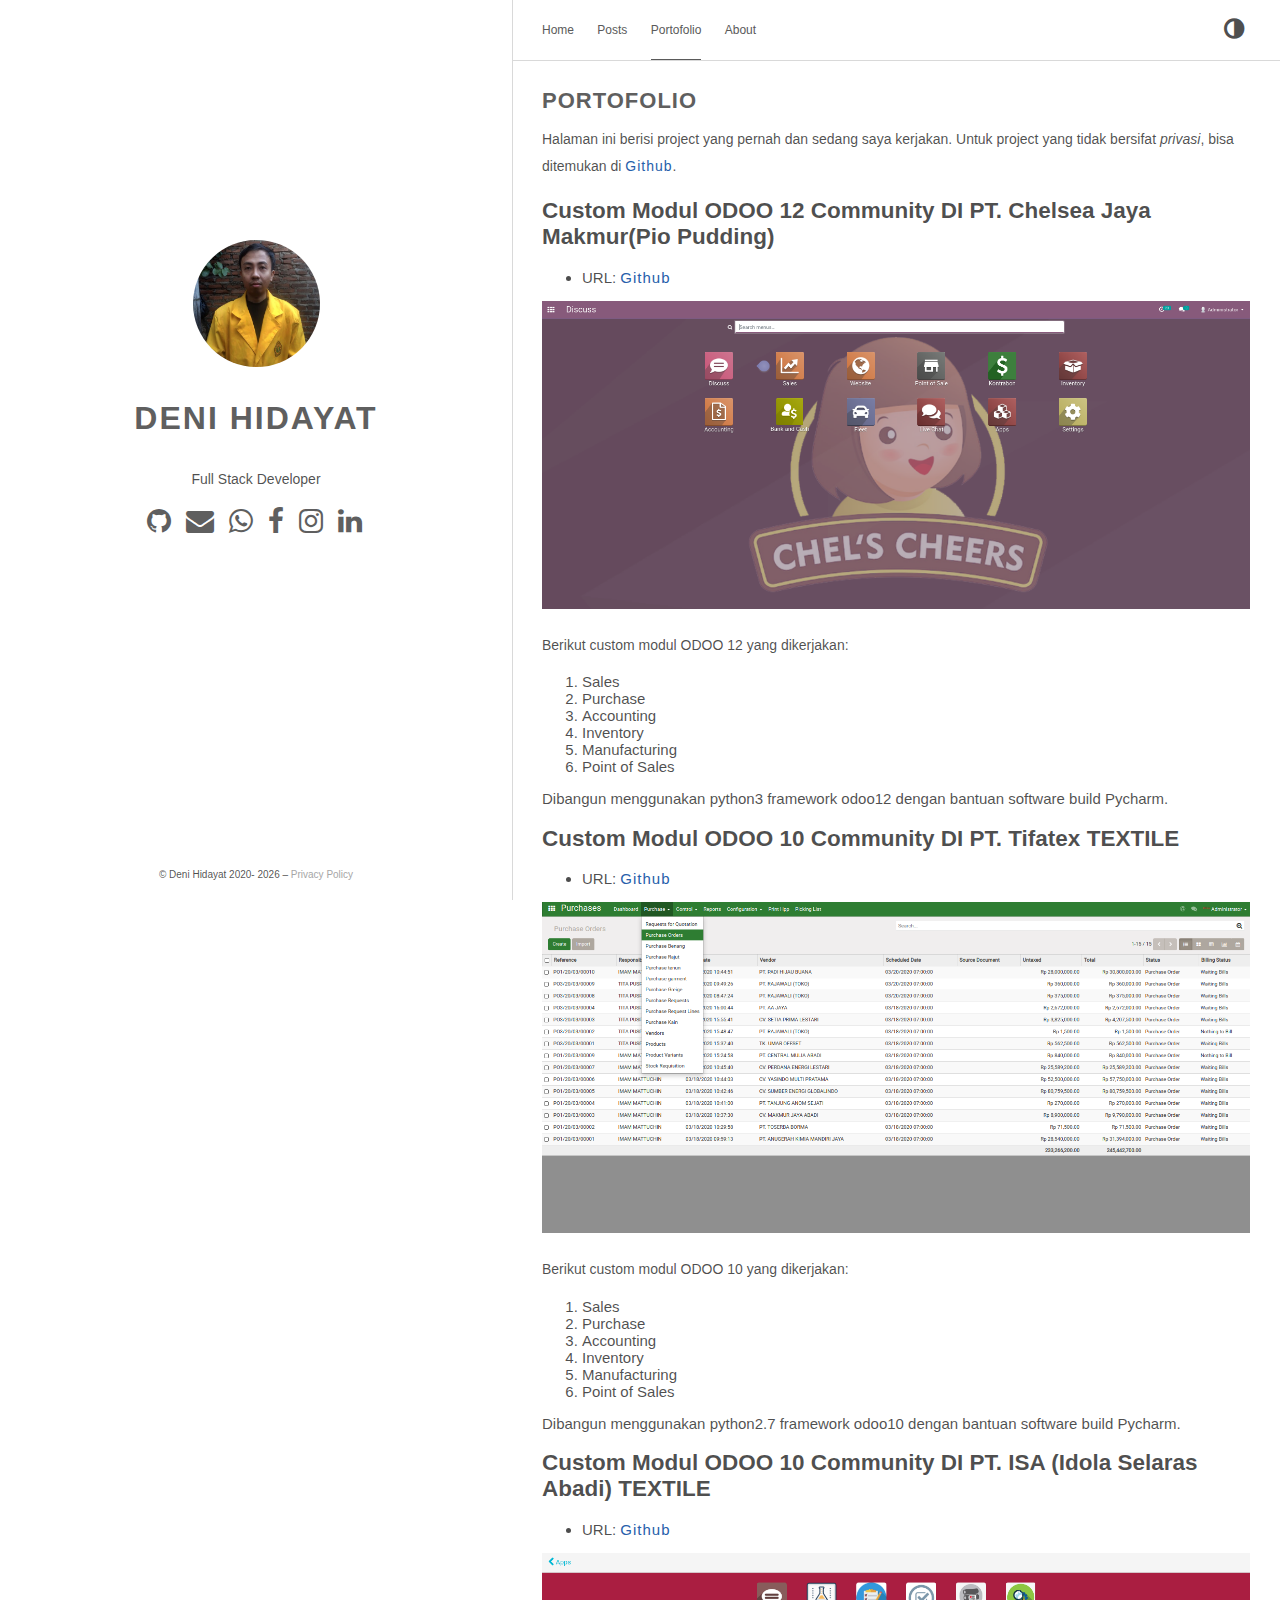
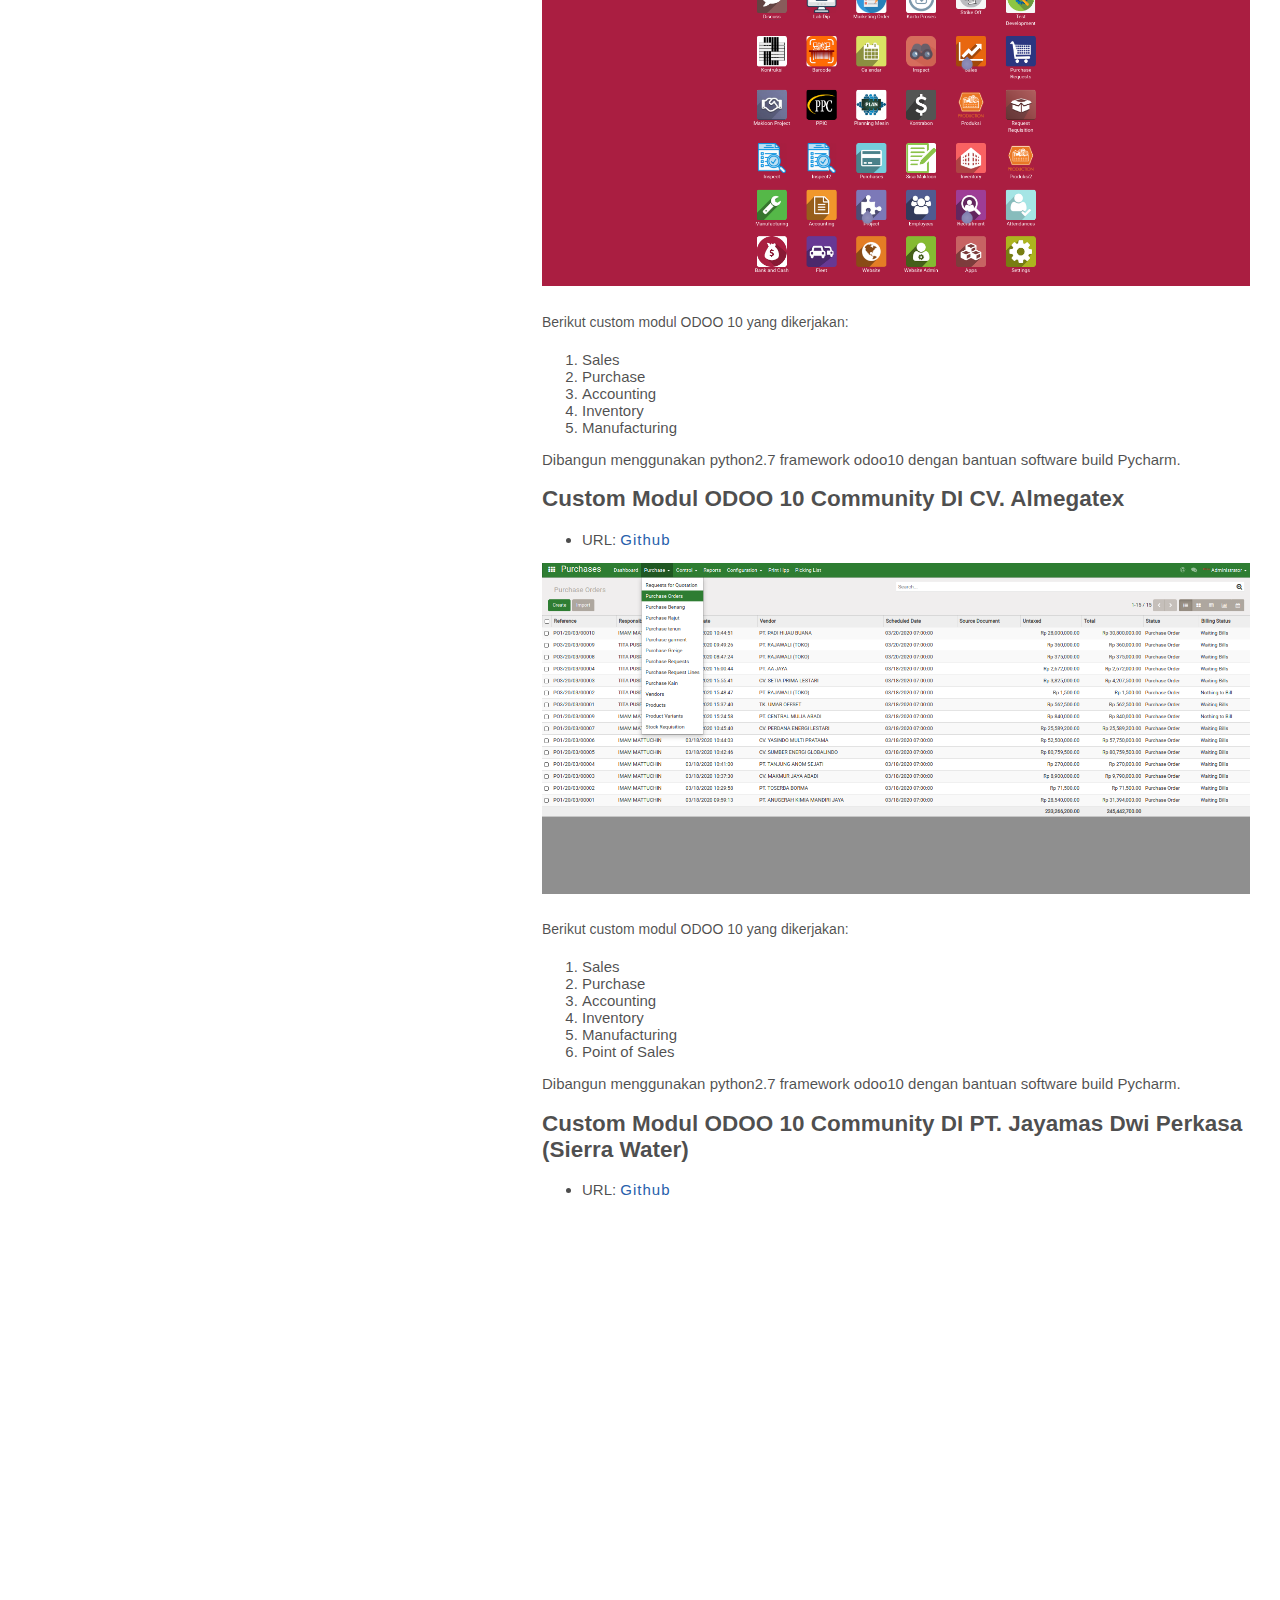
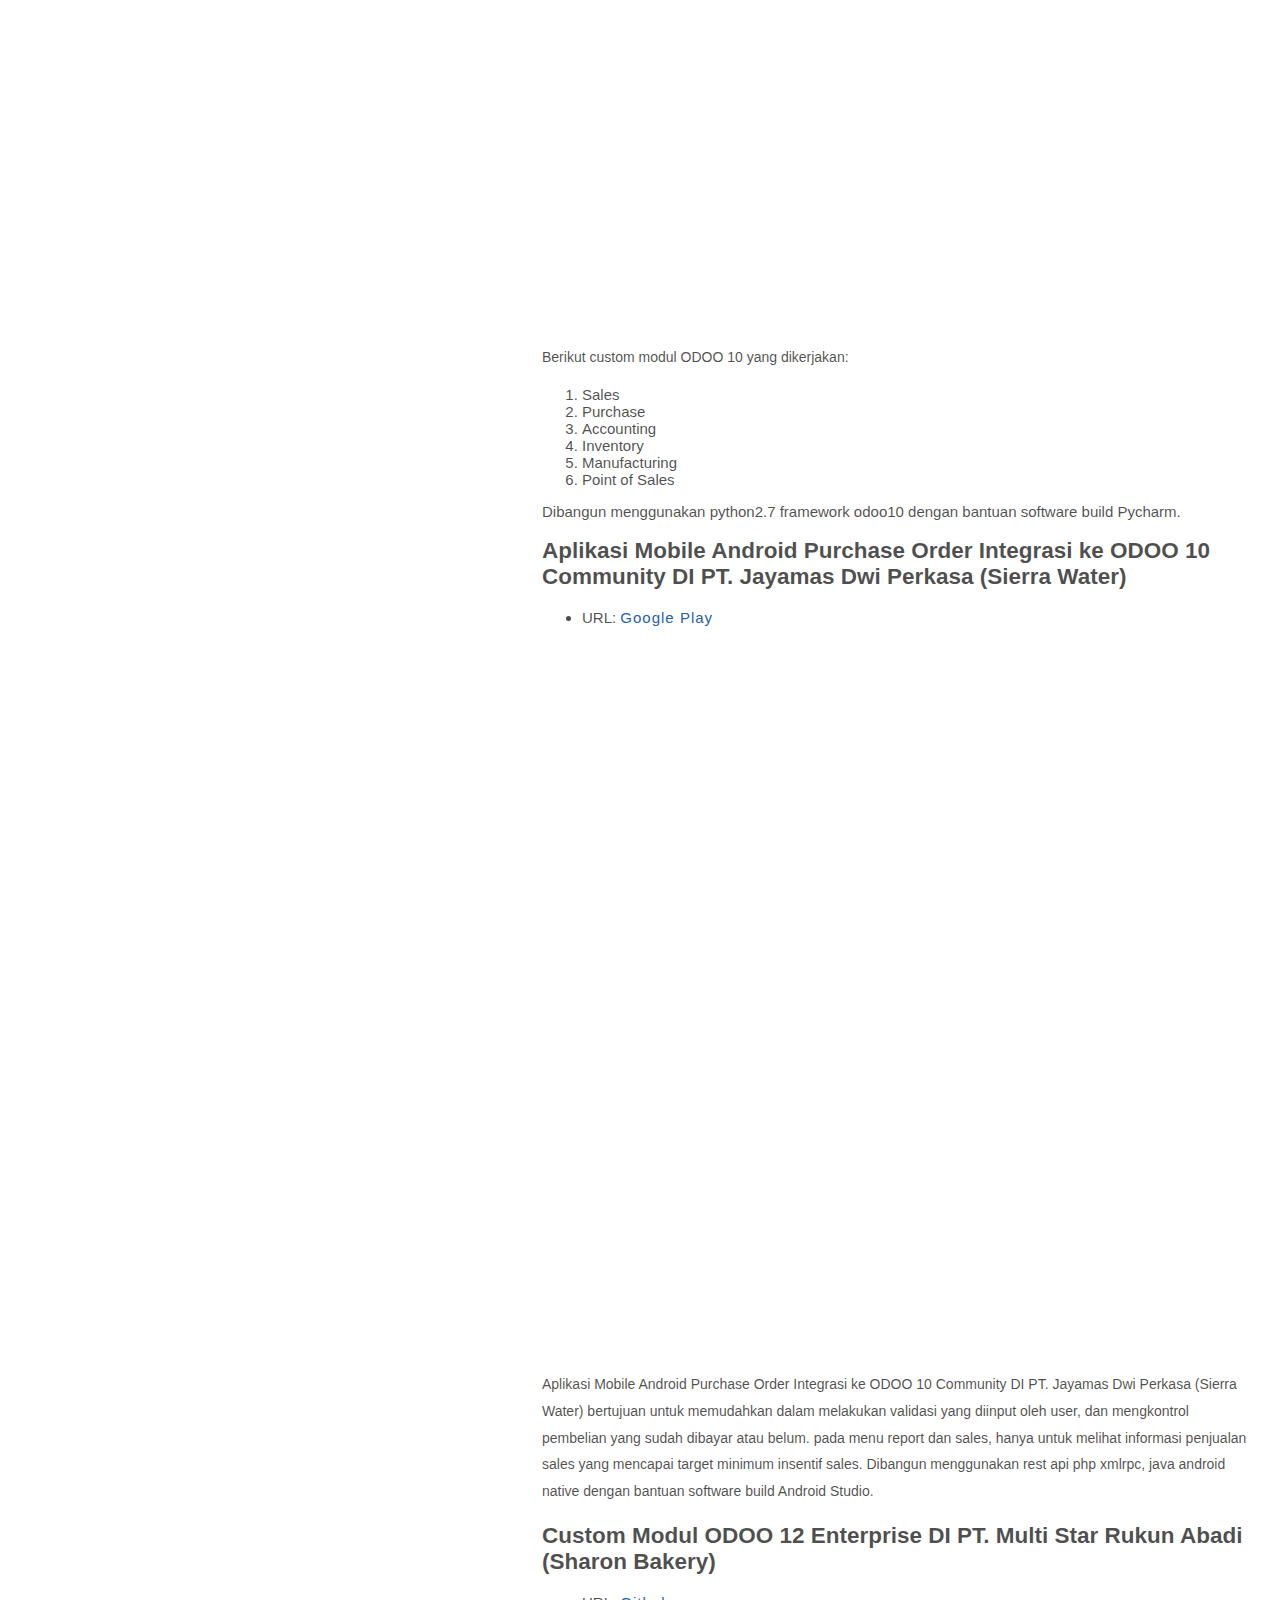
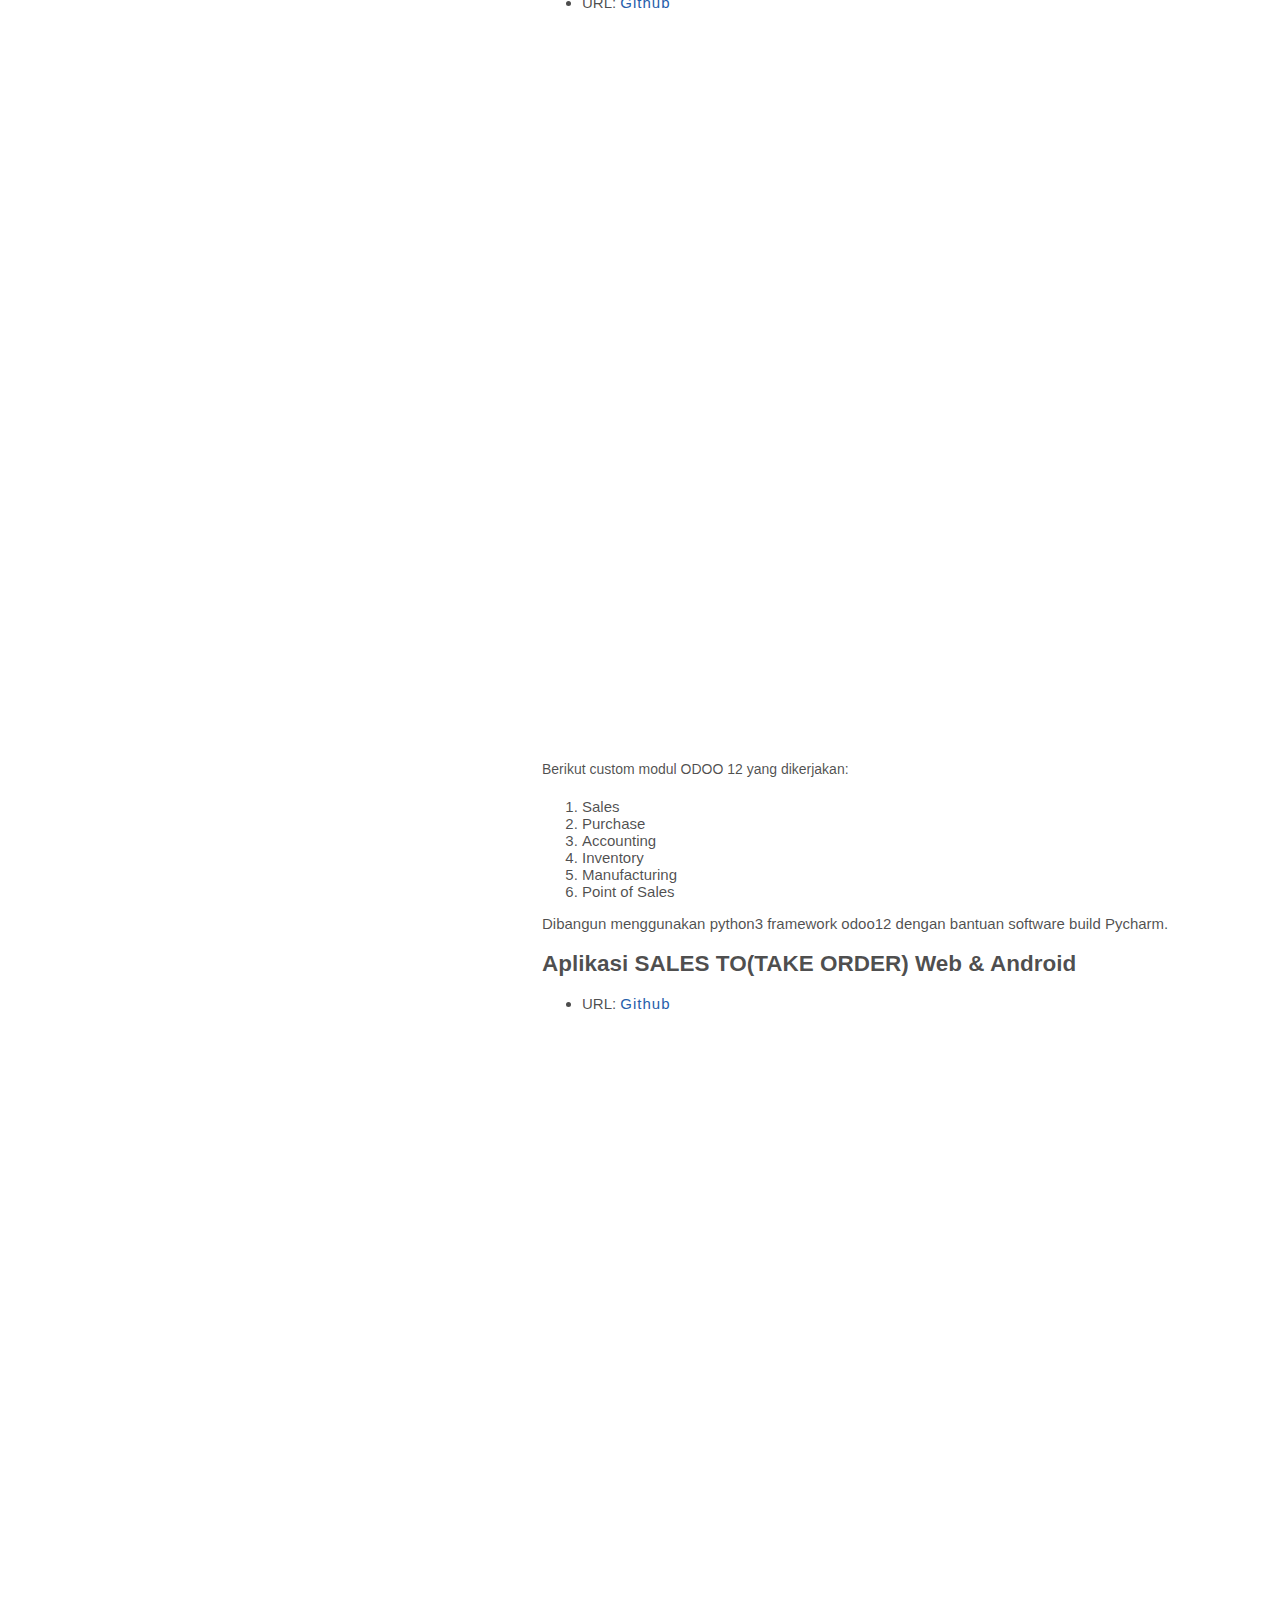
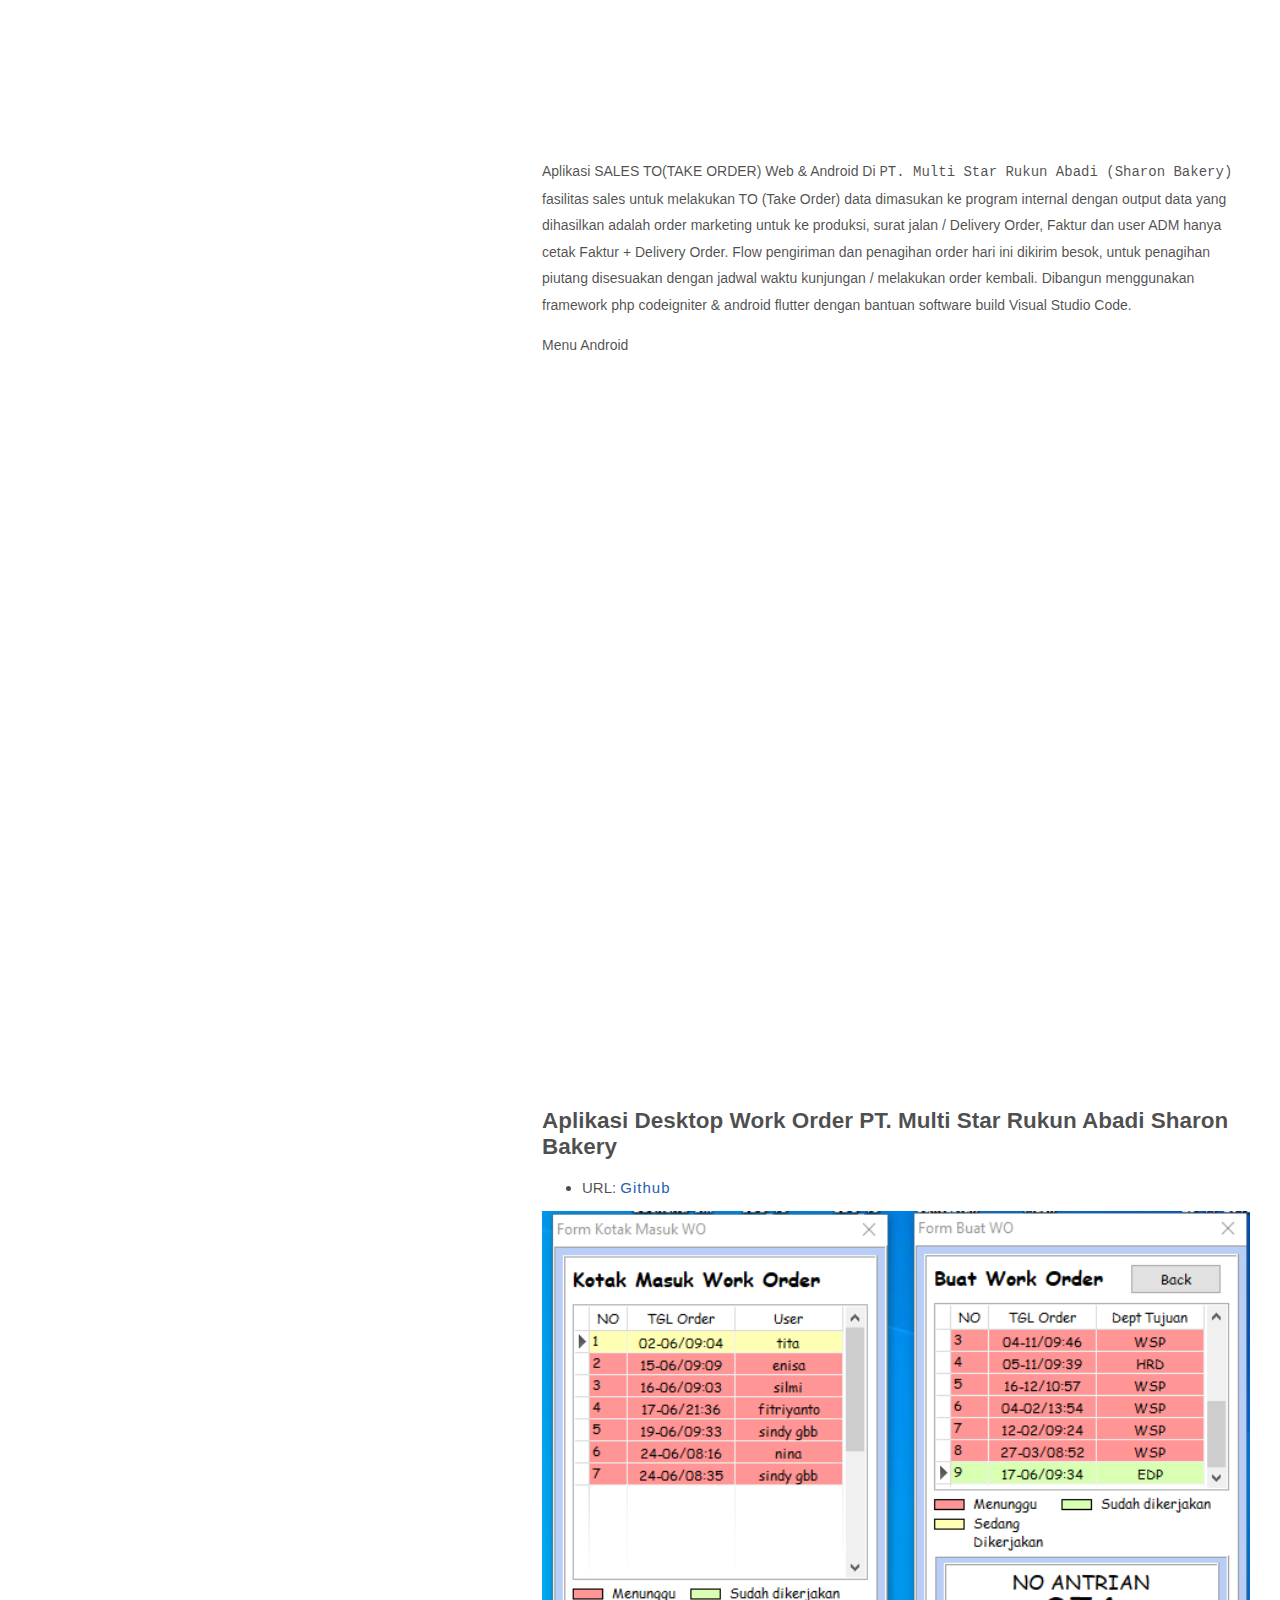
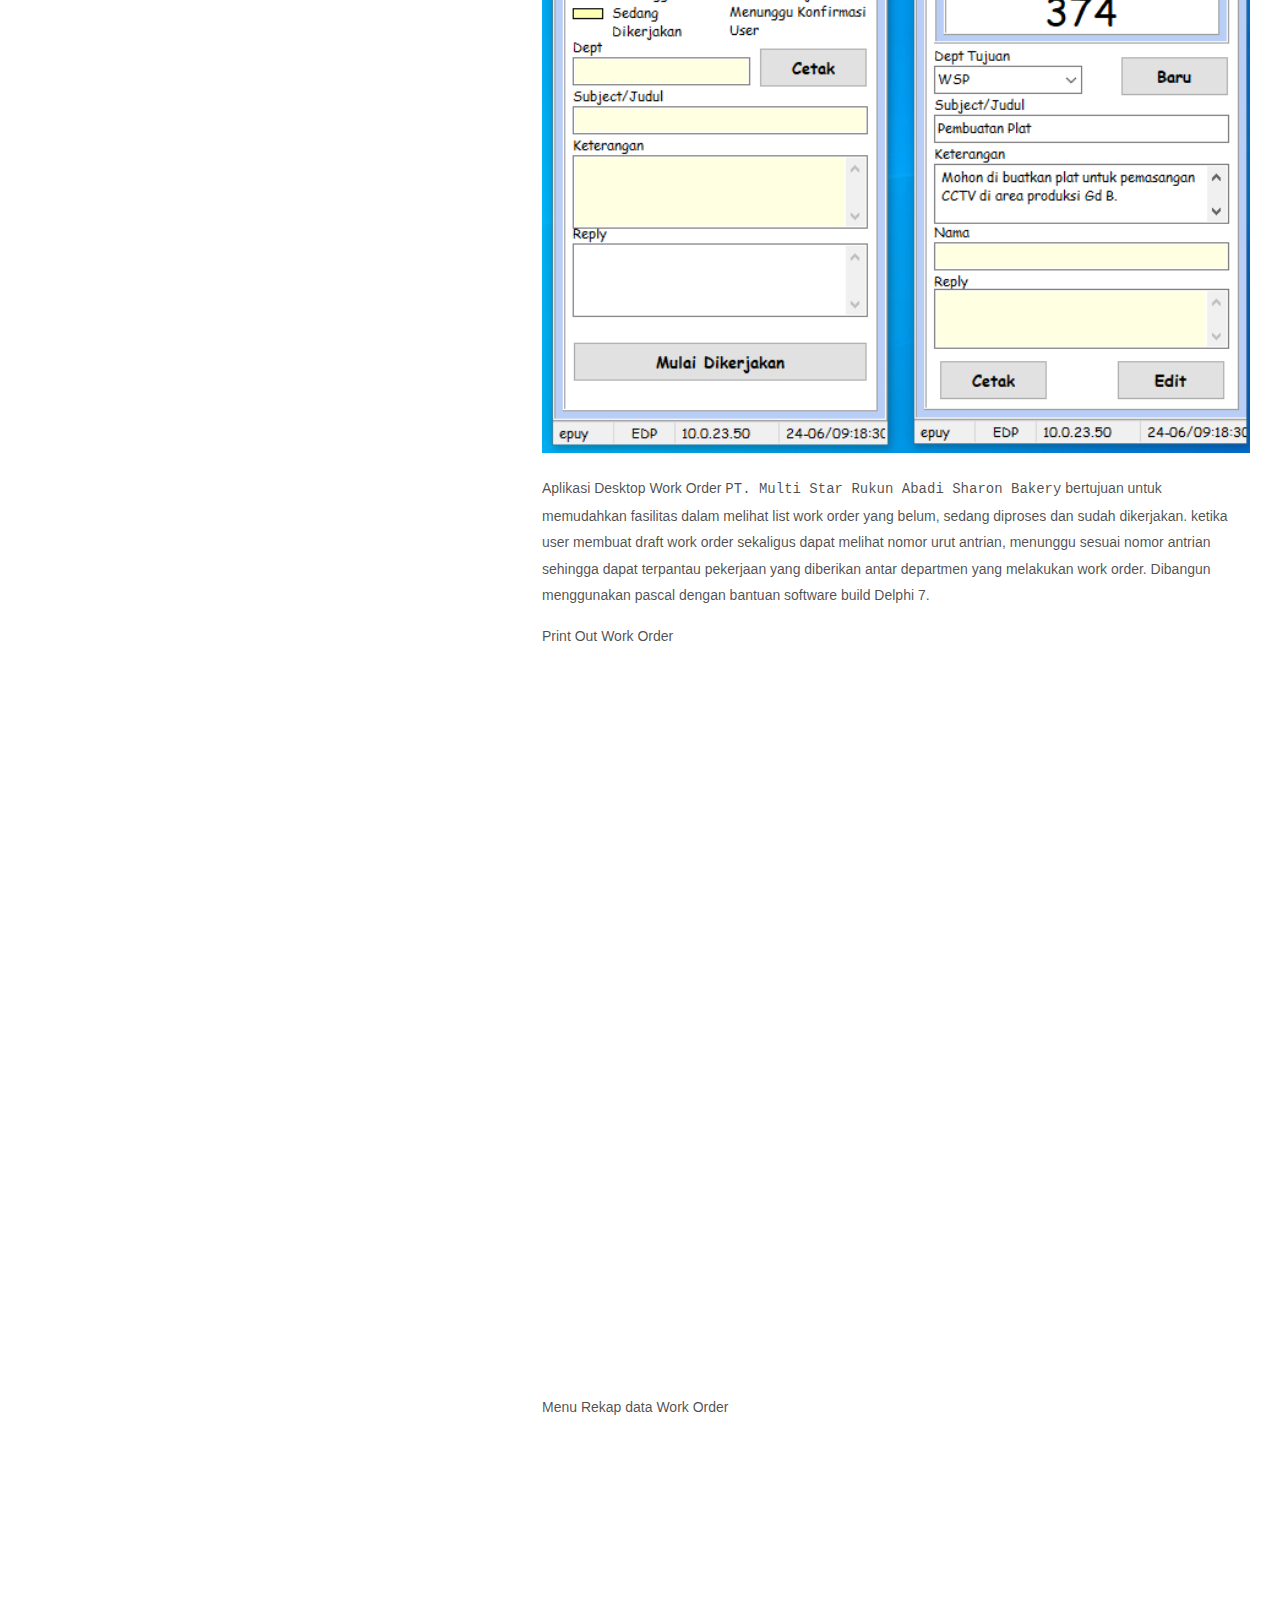
==== portofolio/index.html @ 9e4b25a1 "update frist modul" ====
<!DOCTYPE html>
<html lang="id" data-theme="light">

<head>
  <title> Deni Hidayat | Portofolio</title>
  <meta charset="utf-8">
  <meta http-equiv="X-UA-Compatible" content="ie=edge">
  <meta name="description" content="Deni Hidayat Full Stack Developer">
  <meta property="og:url" content="https://denihida1216.github.io/">
  <meta property="og:title" content="Ideas, Learning, Focus">
  <meta property="og:description" content="Deni Hidayat Full Stack Developer">
  <meta property="og:image" content="https://denihida1216.github.io/images/preview.png">
  <meta property="og:site_name" content="Deni Hidayat">
  <meta property="og:ttl" content="3600">
  <meta name="google-site-verification" content="7cioTPBHH5xs5uj-5mH_S4ZU183a3bnICczAwka-W1w" />
  <meta name="generator" content="Hugo 0.83.1" />
  <meta name="viewport" content="width=device-width,initial-scale=1,viewport-fit=cover">
  <link rel="stylesheet"
    href="https://denihida1216.github.io/css/style.min.67cd718c0a3c8009c771494d381fb7128246a454bd0518fed97cb65d257db948.css"
    integrity="sha256-Z81xjAo8gAnHcUlNOB&#43;3EoJGpFS9BRj&#43;2Xy2XSV9uUg=" crossorigin="anonymous" type="text/css">
  <link rel="stylesheet" href="https://denihida1216.github.io/css/custom.css" type="text/css">
  <link href="https://stackpath.bootstrapcdn.com/font-awesome/4.7.0/css/font-awesome.min.css" rel="stylesheet"
    integrity="sha384-wvfXpqpZZVQGK6TAh5PVlGOfQNHSoD2xbE+QkPxCAFlNEevoEH3Sl0sibVcOQVnN" crossorigin="anonymous">
  <link rel="shortcut icon" href="https://denihida1216.github.io/favicons/favicon.ico" type="image/x-icon">
  <link rel="apple-touch-icon" sizes="180x180" href="https://denihida1216.github.io/favicons/apple-touch-icon.png">
  <link rel="icon" type="image/png" sizes="32x32" href="https://denihida1216.github.io/favicons/favicon-32x32.png">
  <link rel="icon" type="image/png" sizes="16x16" href="https://denihida1216.github.io/favicons/favicon-16x16.png">
  <link rel="manifest" href="https://denihida1216.github.io/favicons/site.webmanifest">
  <link rel="mask-icon" href="https://denihida1216.github.io/favicons/safari-pinned-tab.svg" color="#5bbad5">
  <meta name="application-name" content="Deni&nbsp;Hidayat" />
  <meta name="msapplication-TileColor" content="#FFFFFF" />
  <meta name="theme-color" content="#FFFFFF">
  <link rel="canonical" href="https://denihida1216.github.io/">
  <script type="text/javascript"
    src="https://denihida1216.github.io/js/anatole-header.min.c275265a259296f3dd50e8236a77fcbcadb1dbb9597d3045c675dcc2c7c58a93.js"
    integrity="sha256-wnUmWiWSlvPdUOgjanf8vK2x27lZfTBFxnXcwsfFipM=" crossorigin="anonymous"></script>
  <script type="application/javascript">
    var doNotTrack = false;
    if (!doNotTrack) {
      (function (i, s, o, g, r, a, m) {
        i['GoogleAnalyticsObject'] = r; i[r] = i[r] || function () {
          (i[r].q = i[r].q || []).push(arguments)
        }, i[r].l = 1 * new Date(); a = s.createElement(o),
          m = s.getElementsByTagName(o)[0]; a.async = 1; a.src = g; m.parentNode.insertBefore(a, m)
      })(window, document, 'script', 'https://www.google-analytics.com/analytics.js', 'ga');
      ga('create', 'UA-164557093-2', 'auto');

      ga('send', 'pageview');
    }
  </script>
</head>

<body>
  <div class="sidebar animated fadeInDown">
    <div class="logo-title">
      <div class="title">
        <img class="lazy" data-src="https://denihida1216.github.io/images/profil.jpg" alt="profile picture">
        <h3 title=""><a href="/">Deni Hidayat</a></h3>
        <div class="description">
          <p>Full Stack Developer</p>
        </div>
      </div>
    </div>
    <ul class="social-links">
      <li>
        <a href="https://github.com/denihida1216" rel="me" target="_blank" aria-label="GitHub">
          <i class="fa fa-2x fa-github" aria-hidden="true"></i>
        </a>
      </li>
      <li>
        <a href="mailto:denihida1216@gmail.com" rel="me" target="_blank" aria-label="e-mail">
          <i class="fa fa-2x fa-envelope" aria-hidden="true"></i>
        </a>
      </li>
      <li>
        <a href="https://api.whatsapp.com/send?phone=6285721661555" rel="me" target="_blank" aria-label="whatsapp">
          <i class="fa fa-2x fa-whatsapp" aria-hidden="true"></i>
        </a>
      </li>
      <li>
        <a href="https://www.facebook.com/denihida1216" rel="me" target="_blank" aria-label="facebook">
          <i class="fa fa-2x fa-facebook" aria-hidden="true"></i>
        </a>
      </li>
      <li>
        <a href="https://www.instagram.com/denihida1216" rel="me" target="_blank" aria-label="instagram">
          <i class="fa fa-2x fa-instagram" aria-hidden="true"></i>
        </a>
      </li>
      <li>
        <a href="https://id.linkedin.com/in/denihida1216" rel="me" target="_blank" aria-label="linkedin">
          <i class="fa fa-2x fa-linkedin" aria-hidden="true"></i>
        </a>
      </li>
    </ul>
    <div class="footer">
      <div class="by_farbox">&copy; Deni Hidayat 2020-
        <script type="text/javascript">document.write(new Date().getFullYear());</script> &ndash; <a
          href="/privacy-policy" class="text-secondary"> Privacy
          Policy</a>
      </div>
    </div>
  </div>
  <div class="main">
    <div class="page-top animated fadeInDown">
      <ul class="nav">
        <li><a href="/" title="">Home</a></li>
        <li><a href="/post/" title="">Posts</a></li>
        <li><a class="current" href="/portofolio/" title="">Portofolio</a></li>
        <li><a href="/about/" title="">About</a></li>
      </ul>
      <div class="themeswitcher">
        <a class="theme-switch" title="Switch Theme">
          <i class="fa fa-adjust fa-fw" aria-hidden="true"></i>
        </a>
      </div>
    </div>
    <div class="autopagerize_page_element">
      <div class="content">
        <div class="post animated fadeInDown">
          <div class="post-content">
            <div class="post-title">
              <h3>Portofolio</h3>
            </div>
            <p>Halaman ini berisi project yang pernah dan sedang saya kerjakan.
              Untuk project yang tidak bersifat <em>privasi</em>, bisa ditemukan di <a
                href="https://github.com/denihida1216">Github</a>.</p>
            <div id="portofolio9">
              <h2 id="custom-modul-odoo10-pio">Custom Modul ODOO 12 Community DI PT. Chelsea Jaya Makmur(Pio Pudding)
              </h2>
              <ul>
                <li>URL: <a href="https://github.com/denihida1216">Github</a></li>
                </li>
              </ul>
              <p><img class="lazy" width="100%"
                  data-src="https://denihida1216.github.io/images/portofolio/custom-modul-odoo10-pio1.png" alt="gambar"></p>
              <p>
                Berikut custom modul ODOO 12 yang dikerjakan:<br />
              <ol>
                <li>Sales</li>
                <li>Purchase</li>
                <li>Accounting</li>
                <li>Inventory</li>
                <li>Manufacturing</li>
                <li>Point of Sales</li>
              </ol>
              Dibangun menggunakan python3 framework odoo12 dengan bantuan software build Pycharm.
              </p>
            </div>
            <div id="portofolio8">
              <h2 id="custom-modul-odoo10-tifatex">Custom Modul ODOO 10 Community DI PT. Tifatex TEXTILE</h2>
              <ul>
                <li>URL: <a href="https://github.com/denihida1216">Github</a></li>
                </li>
              </ul>
              <p><img class="lazy" width="100%"
                  data-src="https://denihida1216.github.io/images/portofolio/custom-modul-odoo10-almegatex1.png"
                  alt="gambar">
              </p>
              <p>
                Berikut custom modul ODOO 10 yang dikerjakan:<br />
              <ol>
                <li>Sales</li>
                <li>Purchase</li>
                <li>Accounting</li>
                <li>Inventory</li>
                <li>Manufacturing</li>
                <li>Point of Sales</li>
              </ol>
              Dibangun menggunakan python2.7 framework odoo10 dengan bantuan software build Pycharm.
              </p>
            </div>
            <div id="portofolio7">
              <h2 id="custom-modul-odoo10-sharon">Custom Modul ODOO 10 Community DI PT. ISA (Idola Selaras Abadi)
                TEXTILE</h2>
              <ul>
                <li>URL: <a href="https://github.com/denihida1216">Github</a></li>
                </li>
              </ul>
              <p><img class="lazy" width="100%"
                  data-src="https://denihida1216.github.io/images/portofolio/custom-modul-odoo10-isa1.png" alt="gambar"></p>
              <p>
                Berikut custom modul ODOO 10 yang dikerjakan:<br />
              <ol>
                <li>Sales</li>
                <li>Purchase</li>
                <li>Accounting</li>
                <li>Inventory</li>
                <li>Manufacturing</li>
              </ol>
              Dibangun menggunakan python2.7 framework odoo10 dengan bantuan software build Pycharm.
              </p>
            </div>
            <div id="portofolio6">
              <h2 id="custom-modul-odoo10-almegatex">Custom Modul ODOO 10 Community DI CV. Almegatex</h2>
              <ul>
                <li>URL: <a href="https://github.com/denihida1216">Github</a></li>
                </li>
              </ul>
              <p><img class="lazy" width="100%"
                  data-src="https://denihida1216.github.io/images/portofolio/custom-modul-odoo10-almegatex1.png"
                  alt="gambar">
              </p>
              <p>
                Berikut custom modul ODOO 10 yang dikerjakan:<br />
              <ol>
                <li>Sales</li>
                <li>Purchase</li>
                <li>Accounting</li>
                <li>Inventory</li>
                <li>Manufacturing</li>
                <li>Point of Sales</li>
              </ol>
              Dibangun menggunakan python2.7 framework odoo10 dengan bantuan software build Pycharm.
              </p>
            </div>
            <div id="portofolio5">
              <h2 id="custom-modul-odoo10-sierra">Custom Modul ODOO 10 Community DI PT. Jayamas Dwi Perkasa (Sierra
                Water)</h2>
              <ul>
                <li>URL: <a href="https://github.com/denihida1216">Github</a></li>
                </li>
              </ul>
              <p><img class="lazy" width="100%"
                  data-src="https://denihida1216.github.io/images/portofolio/custom-modul-odoo10-sierra1.png" alt="gambar">
              </p>
              <p>
                Berikut custom modul ODOO 10 yang dikerjakan:<br />
              <ol>
                <li>Sales</li>
                <li>Purchase</li>
                <li>Accounting</li>
                <li>Inventory</li>
                <li>Manufacturing</li>
                <li>Point of Sales</li>
              </ol>
              Dibangun menggunakan python2.7 framework odoo10 dengan bantuan software build Pycharm.
              </p>
            </div>
            <div id="portofolio4">
              <h2 id="aplikasi-android-purchase-order-odoo10">Aplikasi Mobile Android Purchase Order Integrasi ke ODOO
                10
                Community DI PT. Jayamas Dwi Perkasa (Sierra
                Water)</h2>
              <ul>
                <li>URL: <a href="https://play.google.com/store/apps/details?id=com.water.sierra">Google Play</a></li>
                </li>
              </ul>
              <p><img class="lazy" width="100%"
                  data-src="https://denihida1216.github.io/images/portofolio/purchase-order-sierra1.png" alt="gambar"></p>
              <p>
                Aplikasi Mobile Android Purchase Order Integrasi ke ODOO 10 Community DI PT. Jayamas Dwi Perkasa (Sierra
                Water) bertujuan untuk memudahkan dalam melakukan validasi yang diinput oleh user, dan mengkontrol
                pembelian yang sudah dibayar atau belum. pada menu report dan sales, hanya untuk melihat informasi
                penjualan sales yang mencapai target minimum insentif sales. Dibangun menggunakan rest api php xmlrpc,
                java android native dengan bantuan software build Android Studio.
              </p>
            </div>
            <div id="portofolio3">
              <h2 id="custom-modul-odoo12-sharon">Custom Modul ODOO 12 Enterprise DI PT. Multi Star Rukun Abadi
                (Sharon Bakery)</h2>
              <ul>
                <li>URL: <a href="https://github.com/denihida1216">Github</a></li>
                </li>
              </ul>
              <p><img class="lazy" width="100%"
                  data-src="https://denihida1216.github.io/images/portofolio/custom-modul-odoo12-sharon1.png" alt="gambar">
              </p>
              <p>
                Berikut custom modul ODOO 12 yang dikerjakan:<br />
              <ol>
                <li>Sales</li>
                <li>Purchase</li>
                <li>Accounting</li>
                <li>Inventory</li>
                <li>Manufacturing</li>
                <li>Point of Sales</li>
              </ol>
              Dibangun menggunakan python3 framework odoo12 dengan bantuan software build Pycharm.
              </p>
            </div>
            <div id="portofolio2">
              <h2 id="aplikasi-sales-take-order-sharon">Aplikasi SALES TO(TAKE ORDER) Web & Android</h2>
              <ul>
                <li>URL: <a href="https://github.com/denihida1216">Github</a></li>
                </li>
              </ul>
              <p><img class="lazy" width="100%" data-src="https://denihida1216.github.io/images/portofolio/sales-to1.png"
                  alt="gambar"></p>
              <p>
                Aplikasi SALES TO(TAKE ORDER) Web & Android Di <code>PT. Multi Star Rukun Abadi (Sharon Bakery)</code>
                fasilitas sales untuk melakukan TO (Take Order) data dimasukan ke program internal dengan output data
                yang dihasilkan adalah order marketing untuk ke produksi, surat jalan / Delivery Order, Faktur dan user
                ADM hanya cetak Faktur + Delivery Order. Flow pengiriman dan penagihan order hari ini dikirim besok,
                untuk penagihan piutang disesuakan dengan jadwal waktu kunjungan / melakukan order kembali. Dibangun
                menggunakan framework php codeigniter & android flutter dengan bantuan software build Visual
                Studio Code.
              </p>
              <p>Menu Android</p>
              <p><img class="lazy" width="100%" data-src="https://denihida1216.github.io/images/portofolio/sales-to2.png"
                  alt="gambar"></p>
            </div>
            <div id="portofolio1">
              <h2 id="aplikasi-desktop-work-order-sharon">Aplikasi Desktop Work Order PT. Multi Star Rukun Abadi Sharon
                Bakery</h2>
              <ul>
                <li>URL: <a href="https://github.com/denihida1216/sharon_wo.git">Github</a></li>
                </li>
              </ul>
              <p><img class="lazy" width="100%" src="https://denihida1216.github.io/images/portofolio/work-order1.png"
                  alt="gambar"></p>
              <p>Aplikasi Desktop Work Order <code>PT. Multi Star Rukun Abadi Sharon Bakery</code> bertujuan untuk
                memudahkan fasilitas dalam melihat list work order yang belum, sedang diproses dan sudah dikerjakan.
                ketika user membuat draft work order sekaligus dapat melihat nomor urut antrian, menunggu sesuai nomor
                antrian sehingga dapat terpantau pekerjaan yang diberikan antar departmen yang melakukan work order.
                Dibangun menggunakan pascal dengan bantuan software build Delphi 7.
              </p>
              <p>Print Out Work Order</p>
              <p><img class="lazy" width="100%" data-src="https://denihida1216.github.io/images/portofolio/work-order2.png"
                  alt="gambar"></p>
              <p>Menu Rekap data Work Order</p>
              <p><img class="lazy" width="100%" data-src="https://denihida1216.github.io/images/portofolio/work-order3.png"
                  alt="gambar"></p>
              <p>Print Out Rekap data Work Order</p>
              <p><img class="lazy" width="100%" data-src="https://denihida1216.github.io/images/portofolio/work-order4.png"
                  alt="gambar"></p>
            </div>
            <div class="post-footer">
              <div class="info">
              </div>
            </div>
          </div>
        </div>
      </div>
    </div>
</body>
<script type="text/javascript"
  src="https://denihida1216.github.io/js/jquery.min.86b1e8f819ee2d9099a783e50b49dff24282545fc40773861f9126b921532e4c.js"
  integrity="sha256-hrHo&#43;BnuLZCZp4PlC0nf8kKCVF/EB3OGH5EmuSFTLkw=" crossorigin="anonymous"></script>
<script type="text/javascript"
  src="https://denihida1216.github.io/js/bundle.min.0f9c74cb78f13d1f15f33daff4037c70354f98acfbb97a6f61708966675c3cae.js"
  integrity="sha256-D5x0y3jxPR8V8z2v9AN8cDVPmKz7uXpvYXCJZmdcPK4=" crossorigin="anonymous"></script>
<script type="text/javascript"
  src="https://denihida1216.github.io/js/medium-zoom.min.92f21c856129f84aeb719459b3e6ac621a3032fd7b180a18c04e1d12083f8aba.js"
  integrity="sha256-kvIchWEp&#43;ErrcZRZs&#43;asYhowMv17GAoYwE4dEgg/iro=" crossorigin="anonymous"></script>
<script type="text/javascript" src="https://denihida1216.github.io/js/jquery.lazy.min.js" crossorigin="anonymous"></script>

<script type="application/javascript">
  var doNotTrack = false;
  if (!doNotTrack) {
    window.ga = window.ga || function () { (ga.q = ga.q || []).push(arguments) }; ga.l = +new Date;
    ga('create', 'UA-164557093-2', 'auto');

    ga('send', 'pageview');
  }
  $(function () {
    $('.lazy').lazy();
  });
</script>
<script async src='https://www.google-analytics.com/analytics.js'></script>

</html>
</body>

</html>
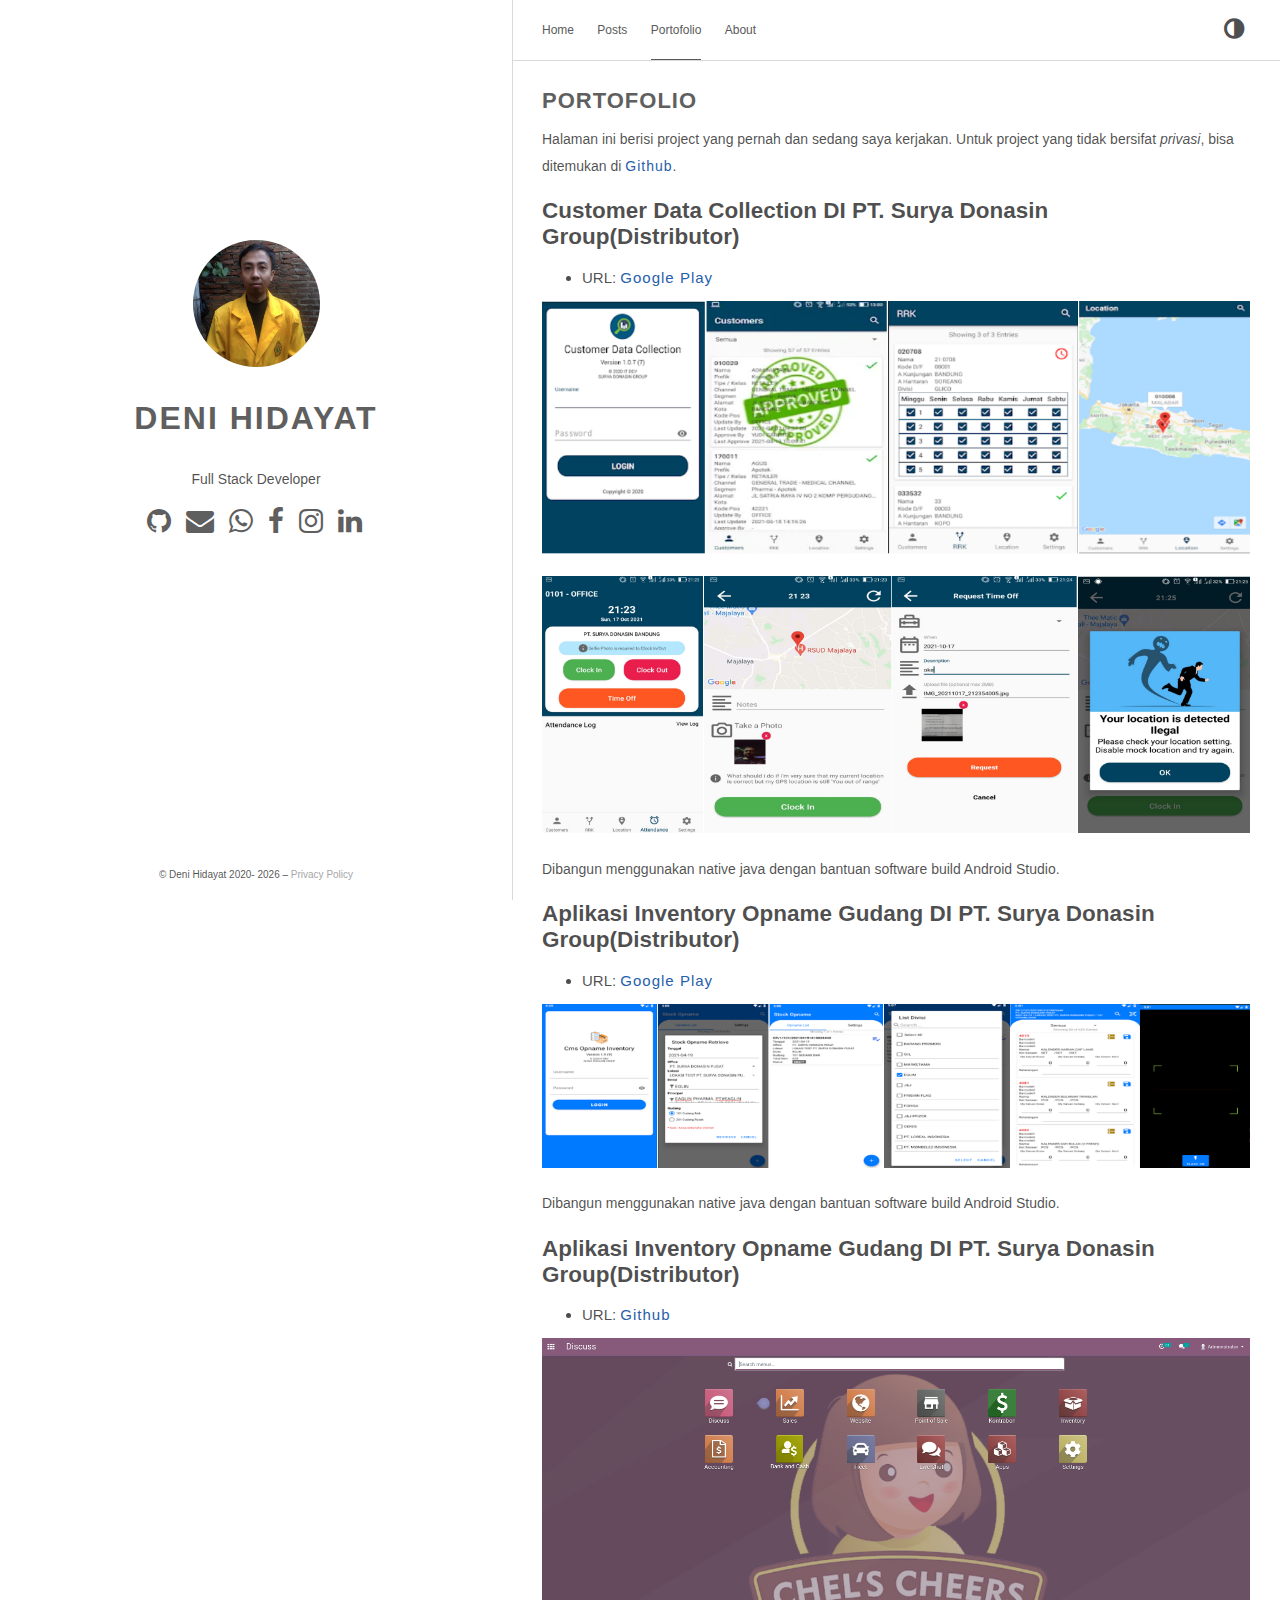
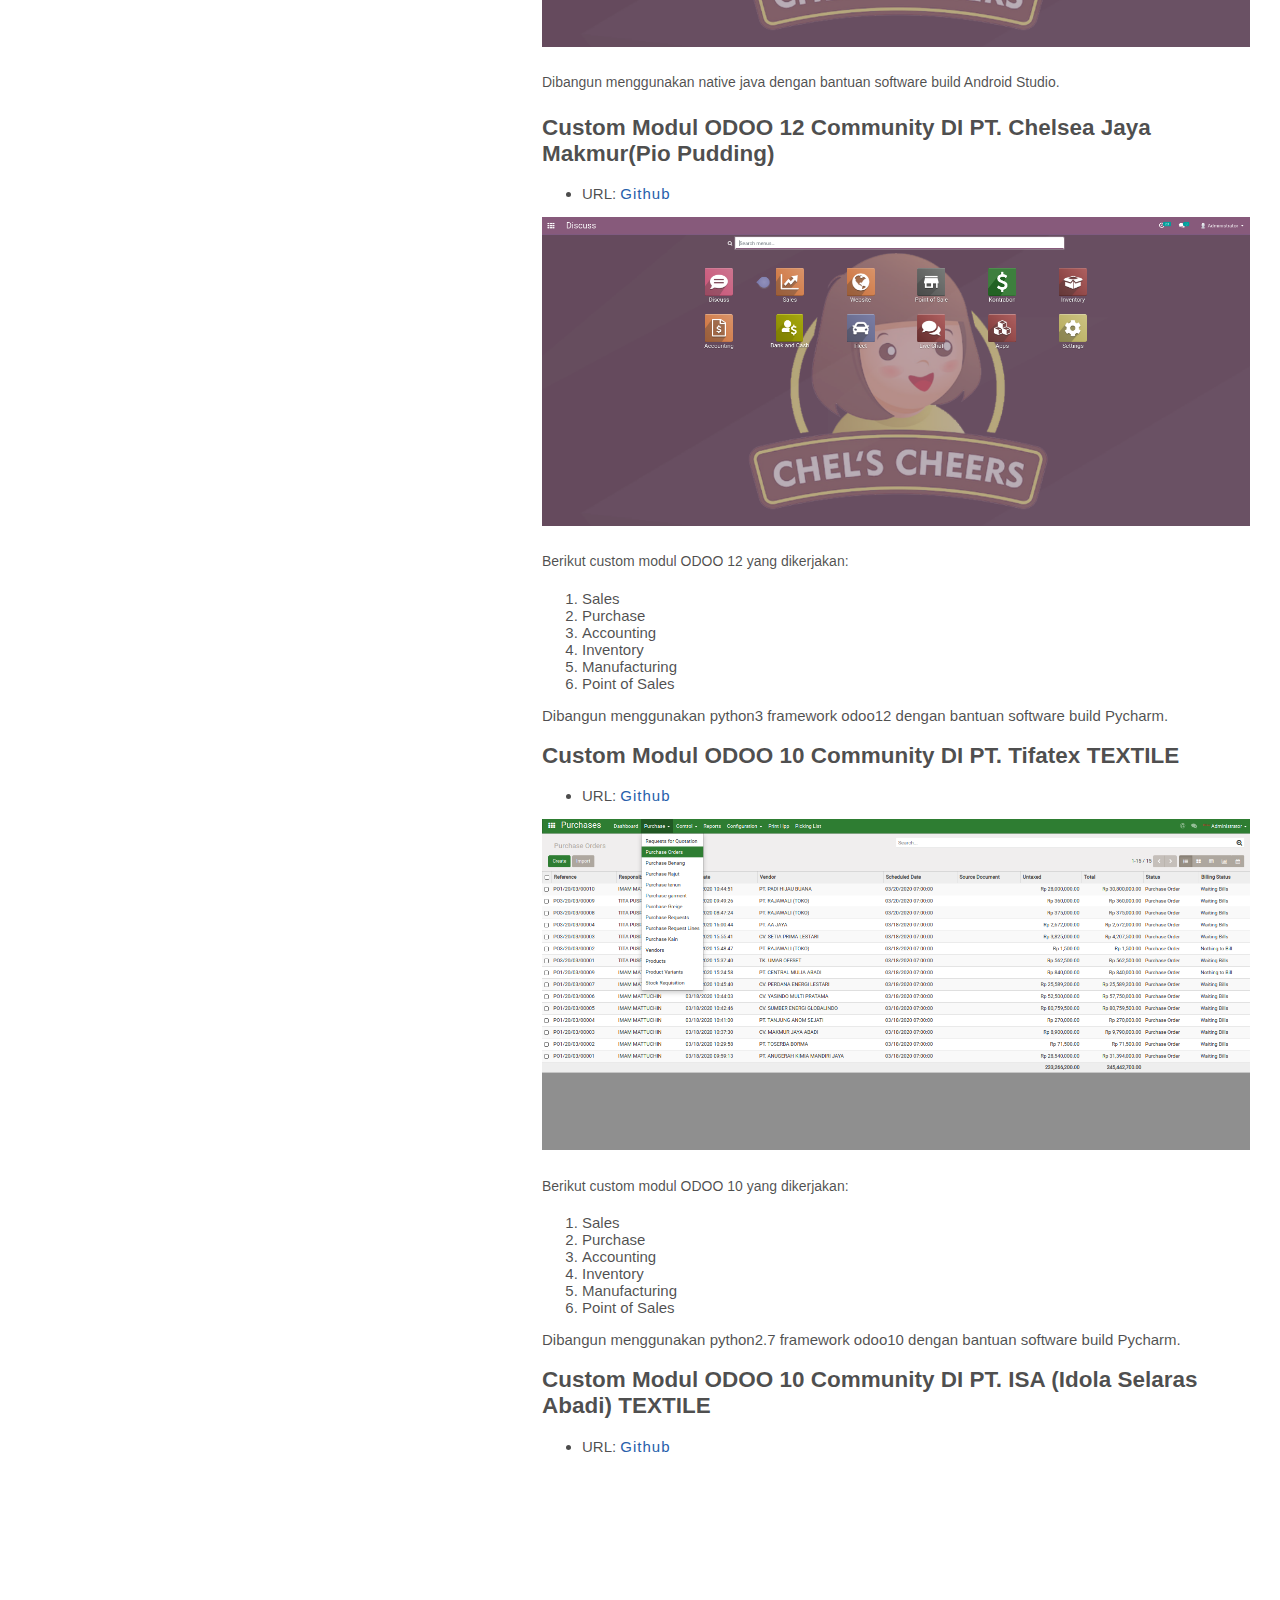
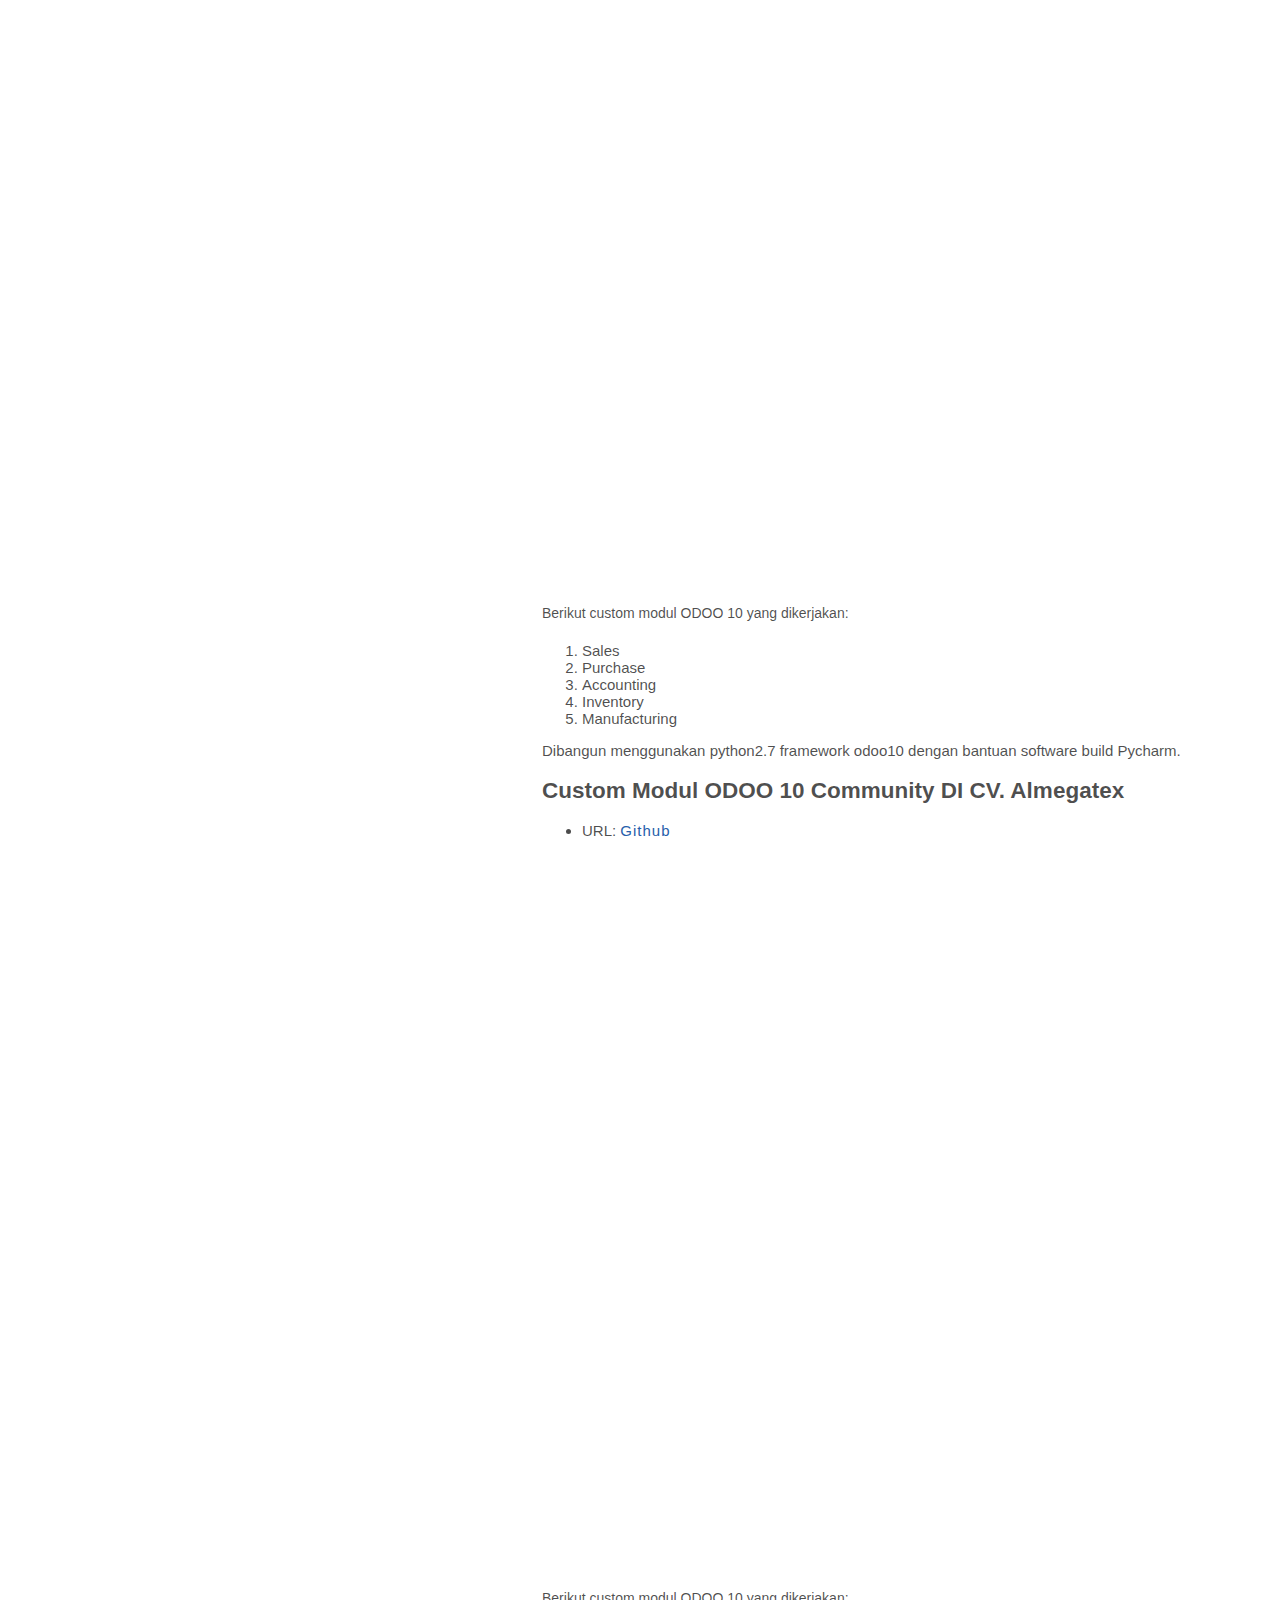
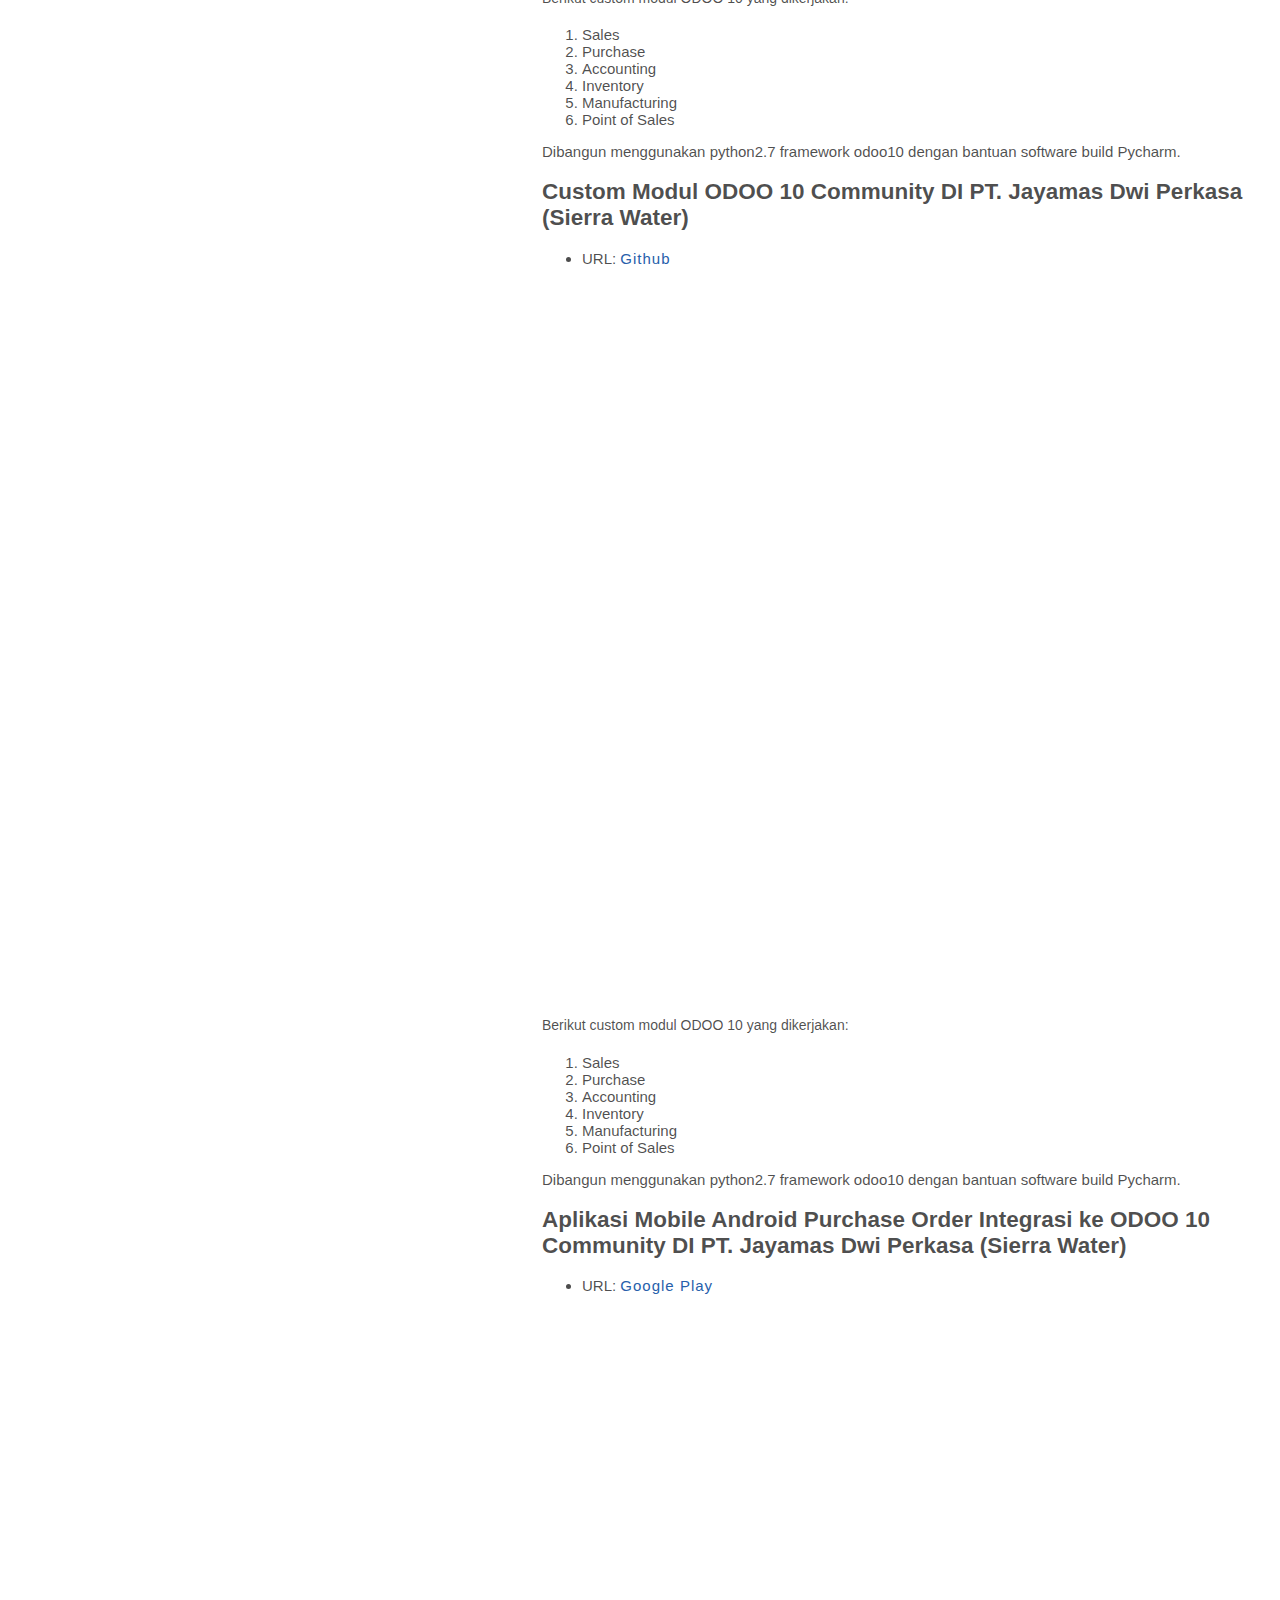
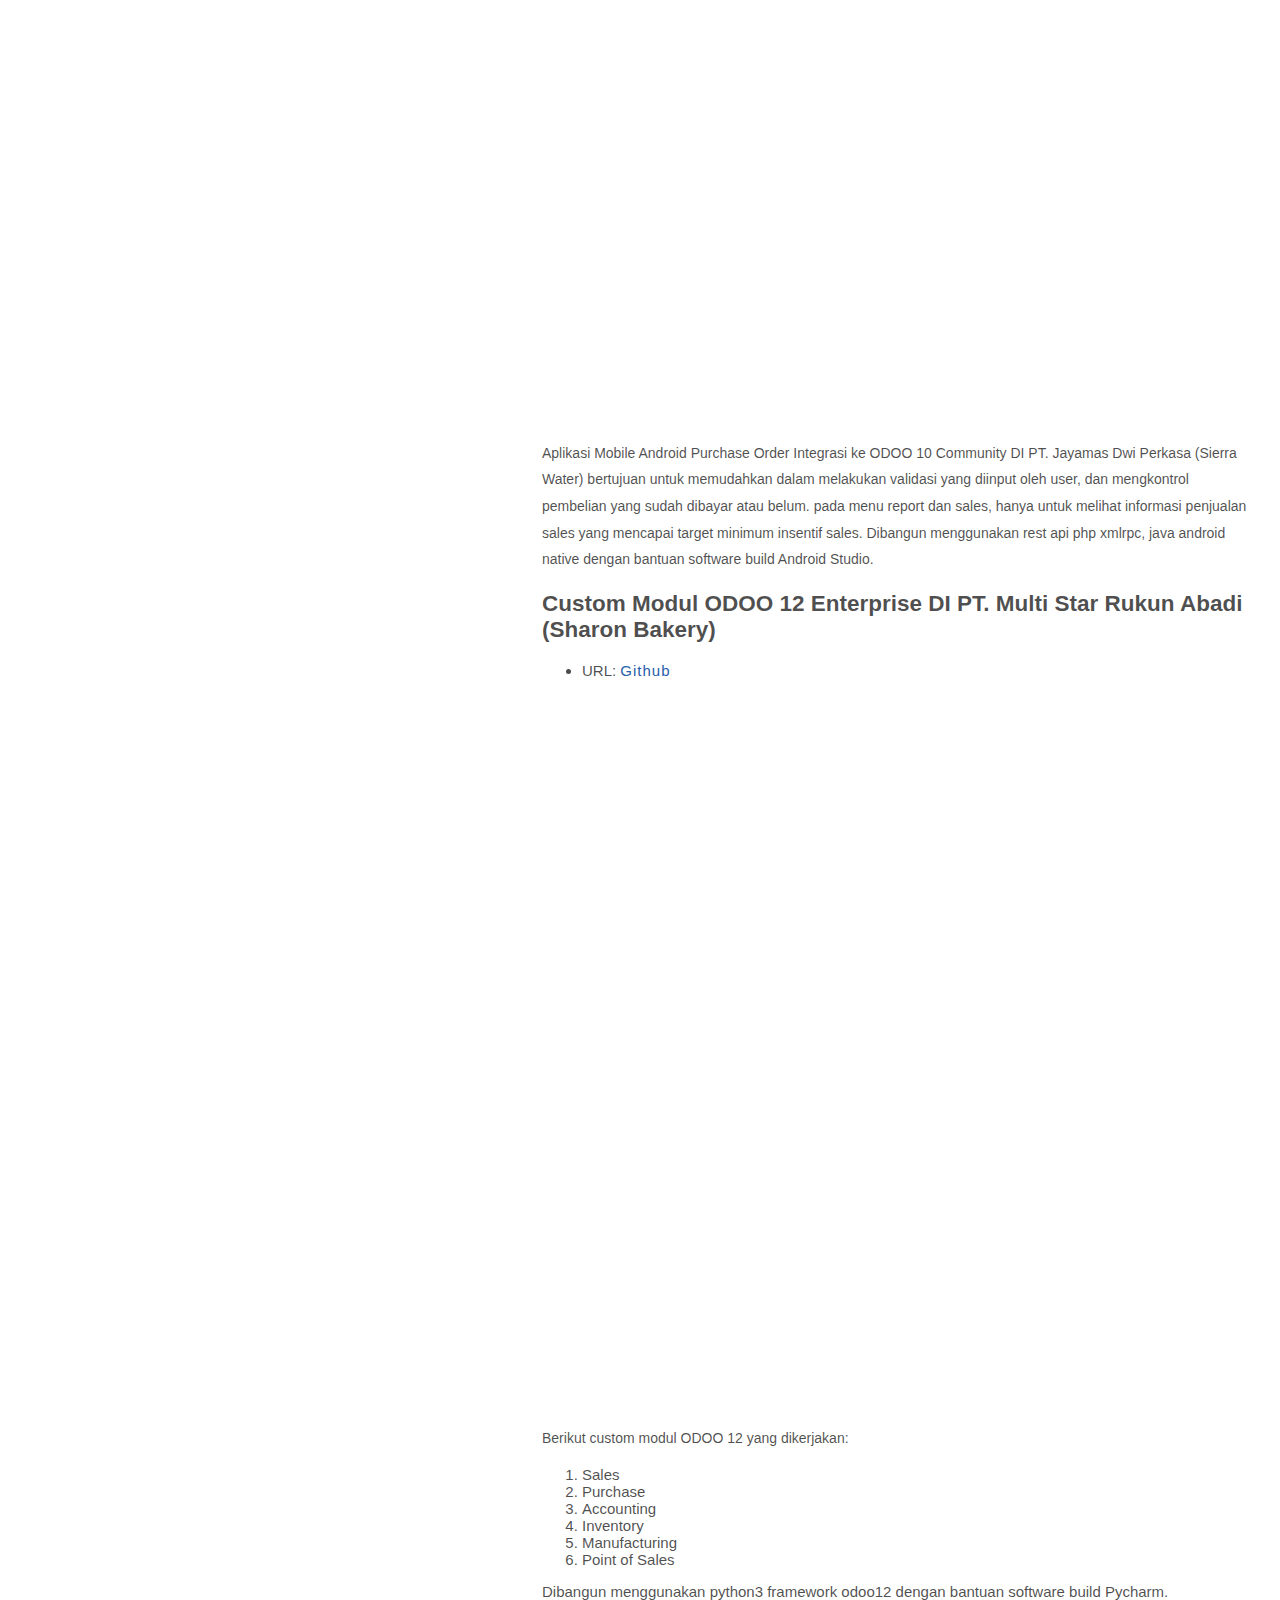
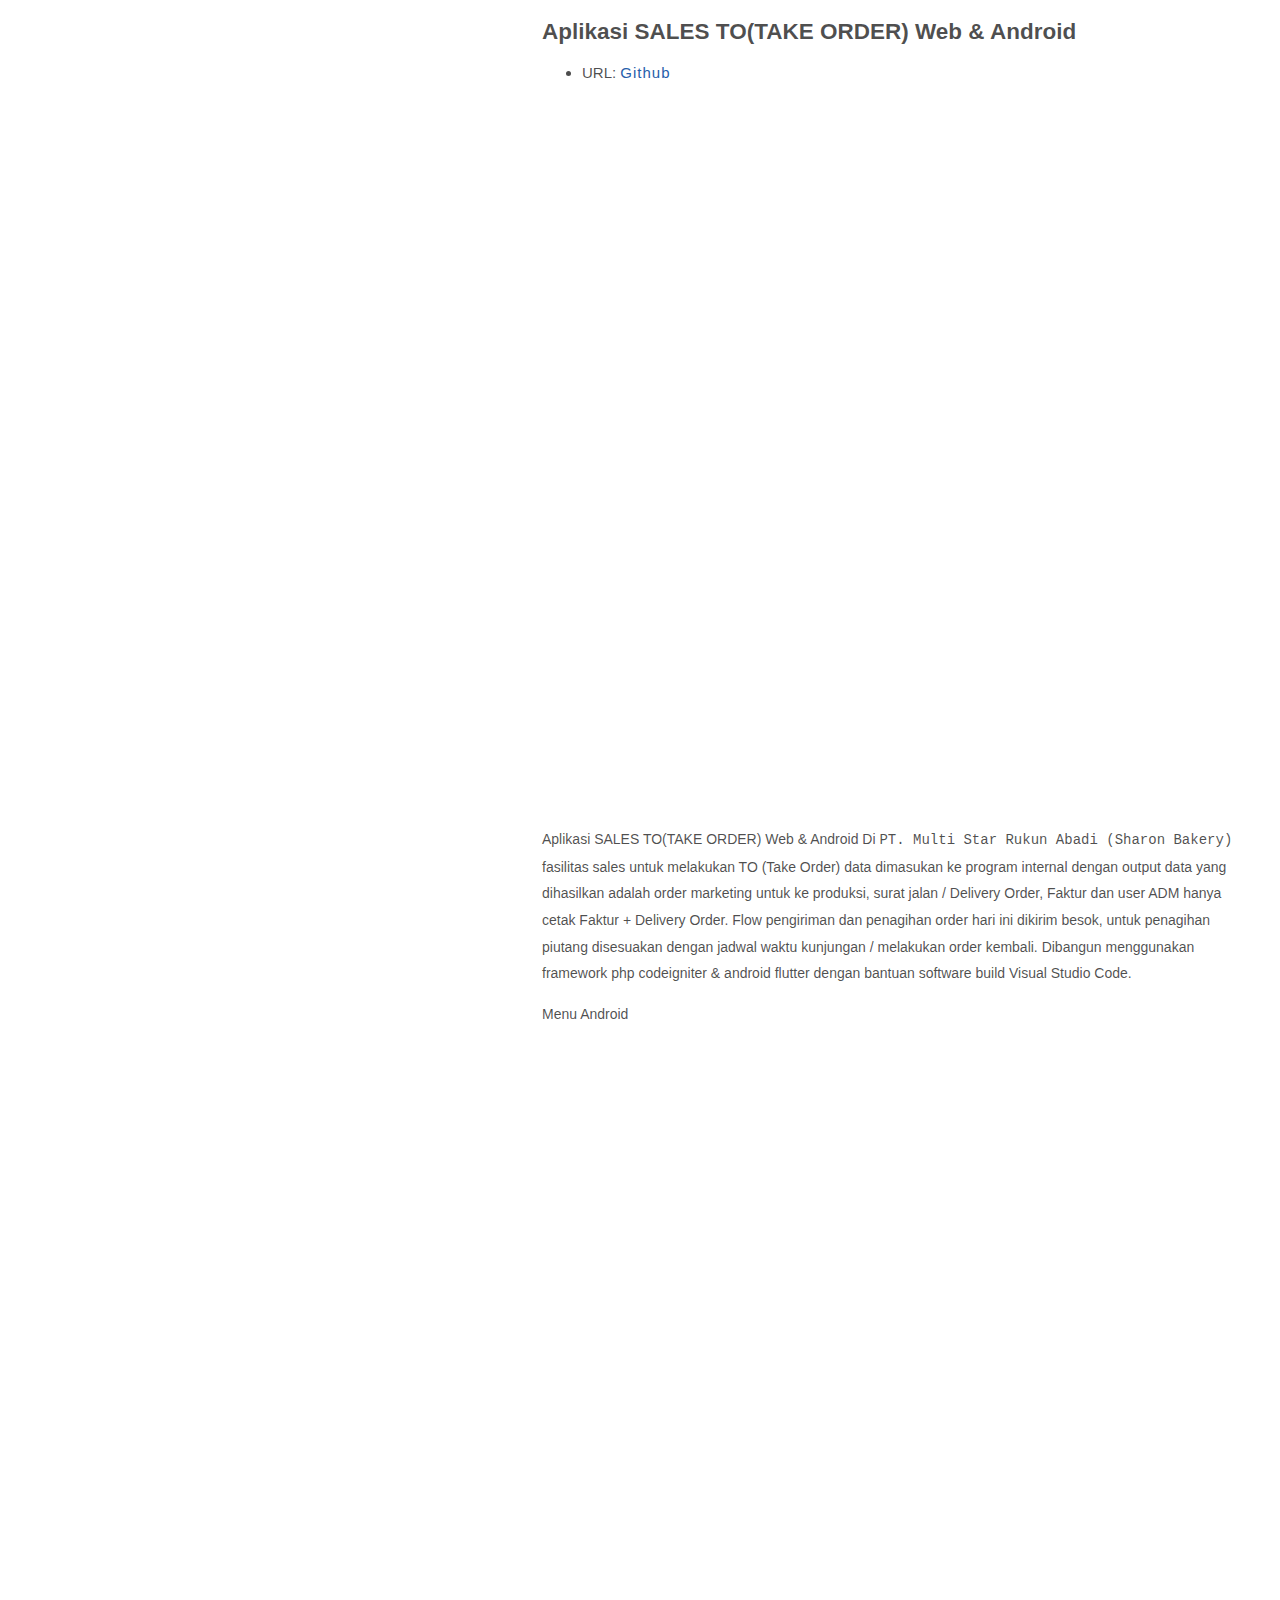
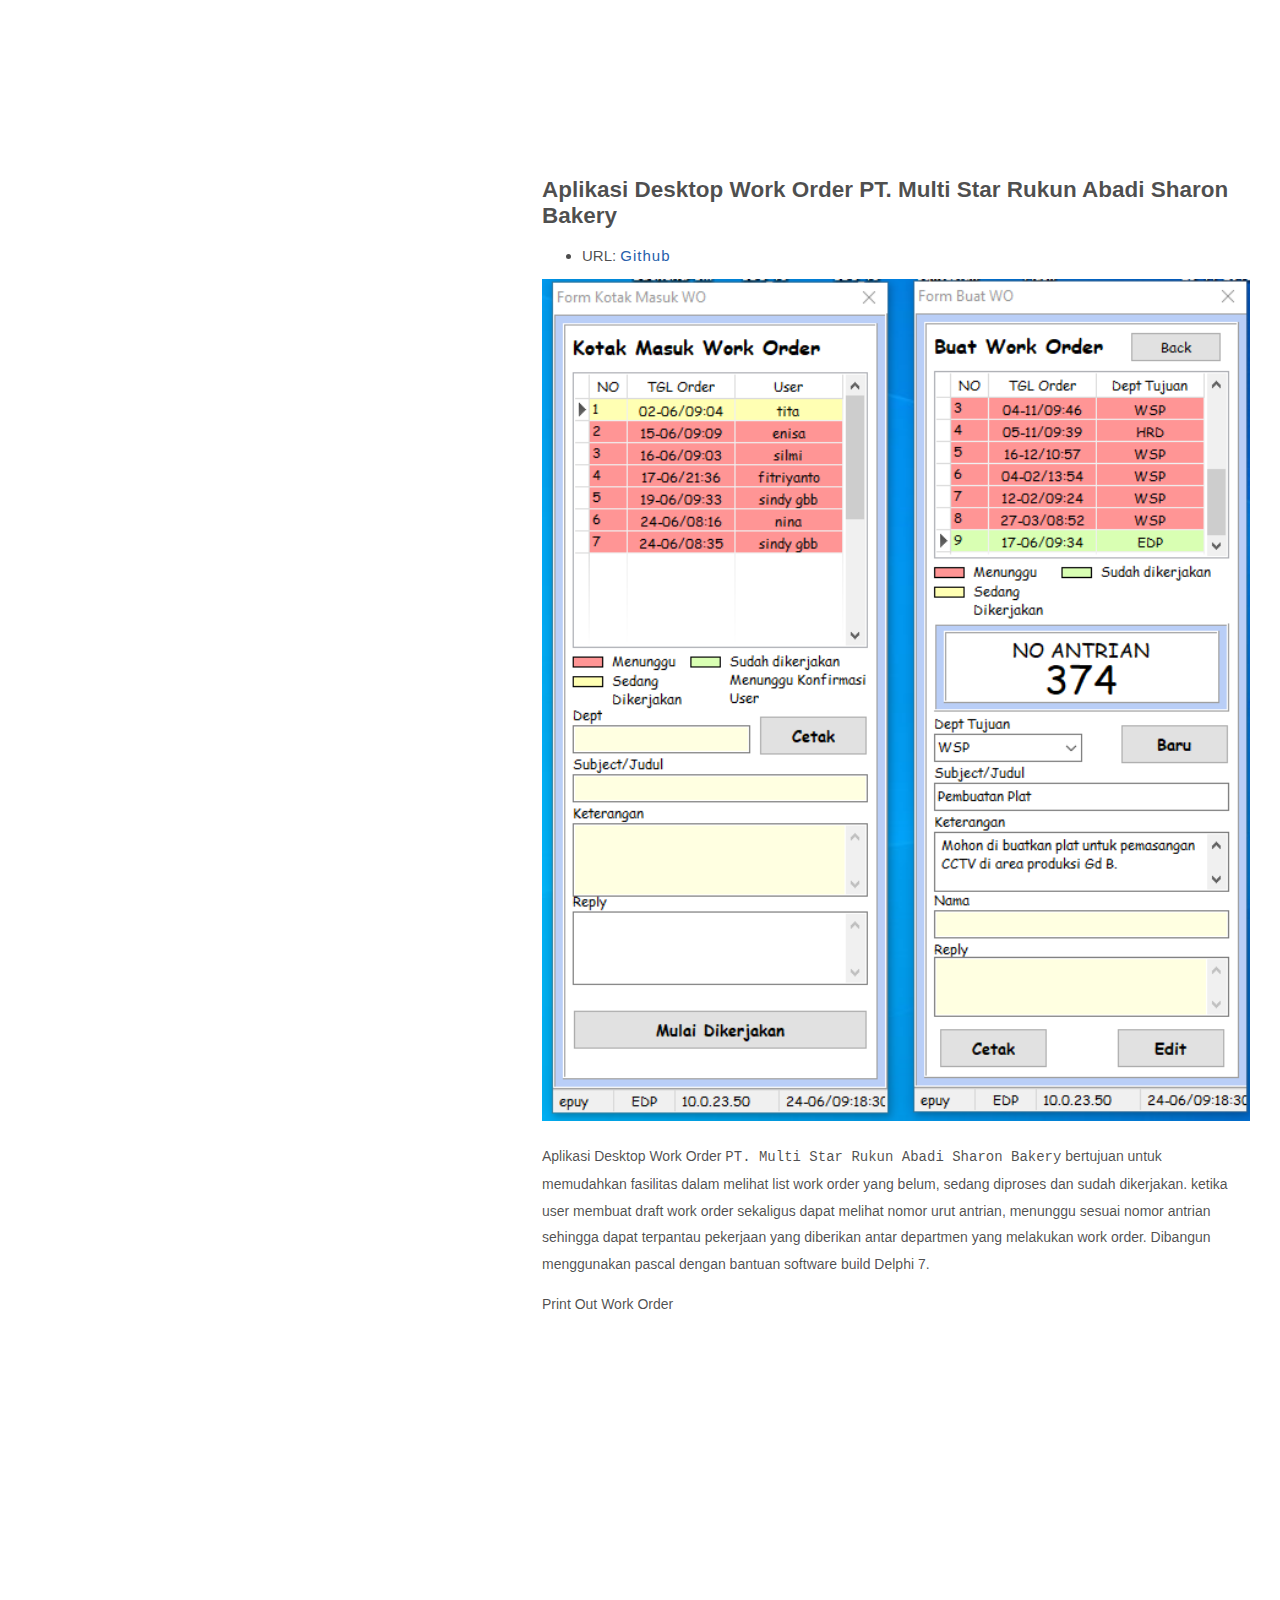
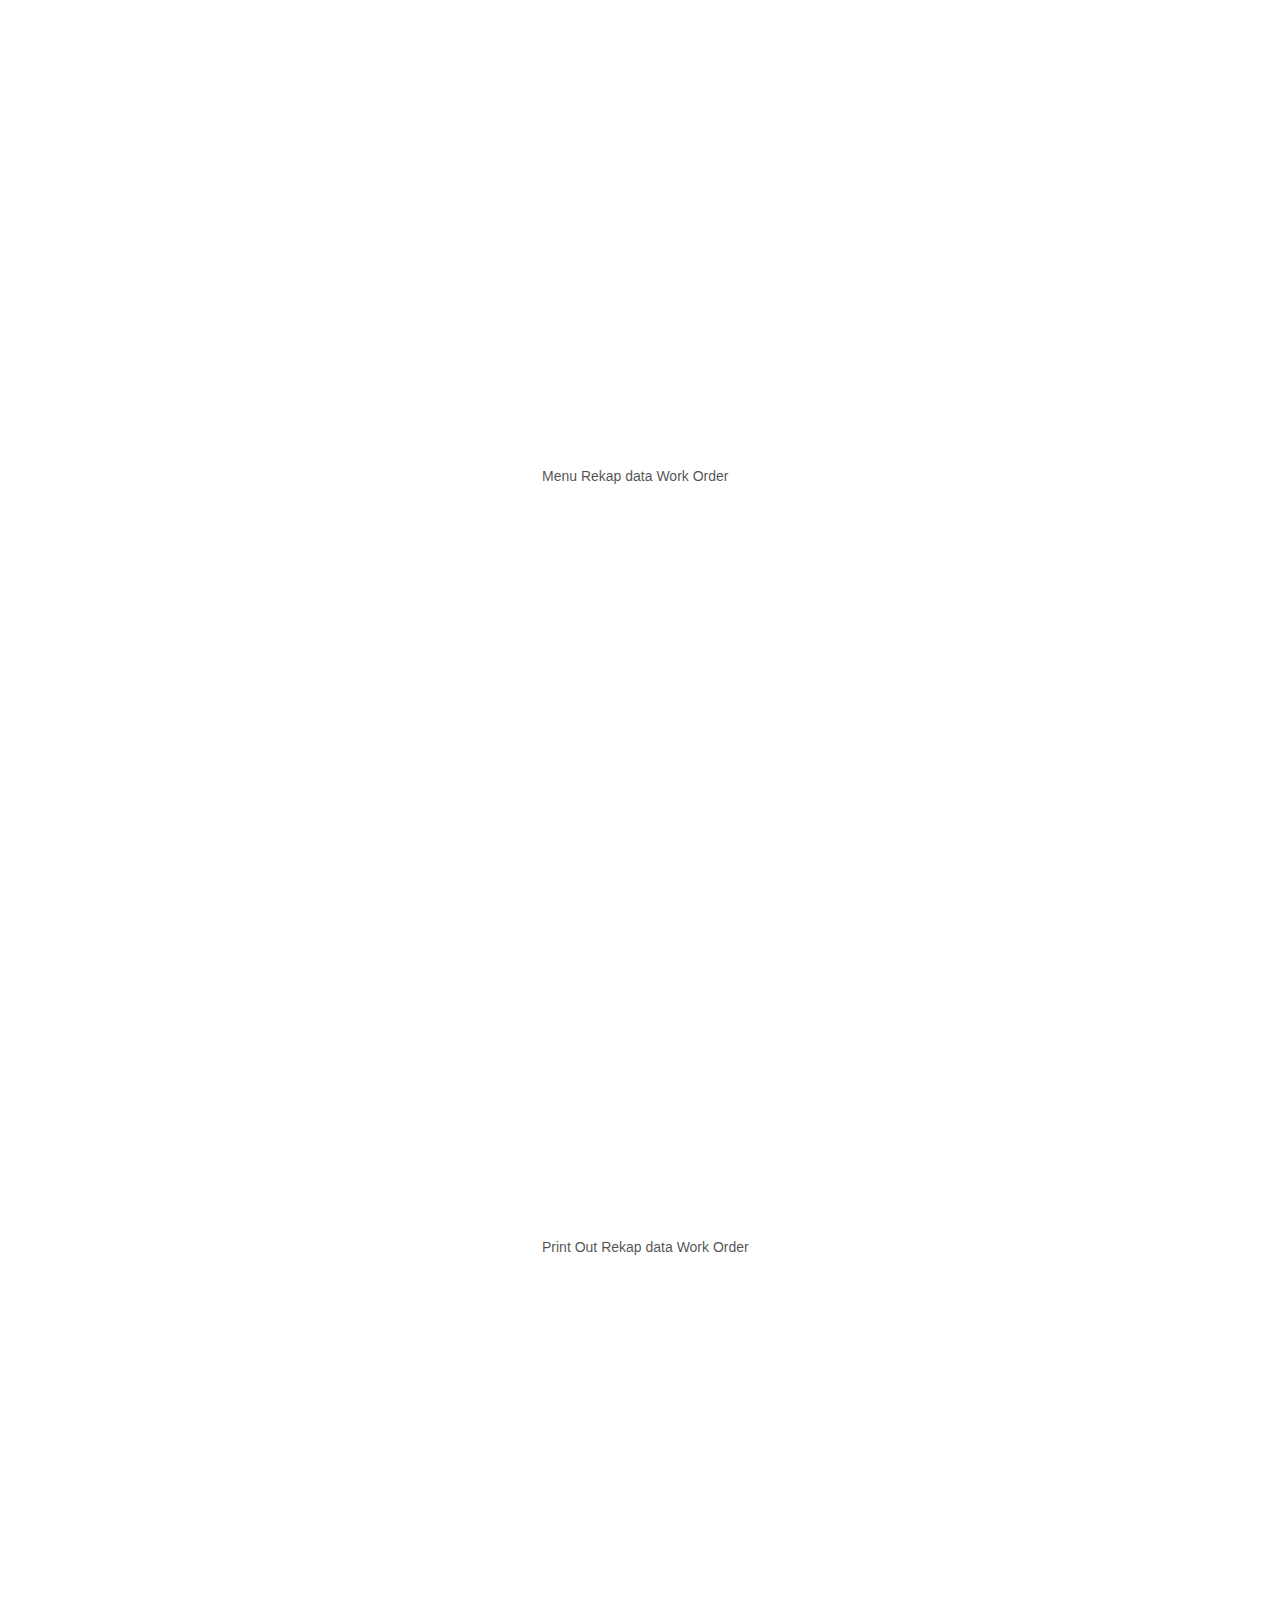
==== commit 1dd074a4: "update portofolio android" ====
--- a/portofolio/index.html
+++ b/portofolio/index.html
@@ -7,7 +7,7 @@
   <meta http-equiv="X-UA-Compatible" content="ie=edge">
   <meta name="description" content="Deni Hidayat Full Stack Developer">
   <meta property="og:url" content="https://denihida1216.github.io/">
-  <meta property="og:title" content="Ideas, Learning, Focus">
+  <meta property="og:title" content="Ideas, Learning, Focus, Reliable">
   <meta property="og:description" content="Deni Hidayat Full Stack Developer">
   <meta property="og:image" content="https://denihida1216.github.io/images/preview.png">
   <meta property="og:site_name" content="Deni Hidayat">
@@ -125,6 +125,51 @@
             <p>Halaman ini berisi project yang pernah dan sedang saya kerjakan.
               Untuk project yang tidak bersifat <em>privasi</em>, bisa ditemukan di <a
                 href="https://github.com/denihida1216">Github</a>.</p>
+            <div id="portofolio12">
+              <h2 id="android-cdc">Customer Data Collection DI PT. Surya Donasin Group(Distributor)
+              </h2>
+              <ul>
+                <li>URL: <a href="https://play.google.com/store/apps/details?id=com.sd.cdc">Google Play</a></li>
+                </li>
+              </ul>
+              <p><img class="lazy" width="100%"
+                  data-src="https://denihida1216.github.io/images/portofolio/android-cdc1.png" alt="android-cdc1.png">
+              </p>
+              <p><img class="lazy" width="100%"
+                data-src="https://denihida1216.github.io/images/portofolio/android-cdc2.png" alt="android-cdc2.png">
+            </p>
+              <p>
+                Dibangun menggunakan native java dengan bantuan software build Android Studio.
+              </p>
+            </div>
+            <div id="portofolio11">
+              <h2 id="android-coi">Aplikasi Inventory Opname Gudang DI PT. Surya Donasin Group(Distributor)
+              </h2>
+              <ul>
+                <li>URL: <a href="https://play.google.com/store/apps/details?id=com.sd.coi">Google Play</a></li>
+                </li>
+              </ul>
+              <p><img class="lazy" width="100%"
+                  data-src="https://denihida1216.github.io/images/portofolio/android-coi.png" alt="android-coi.png">
+              </p>
+              <p>
+                Dibangun menggunakan native java dengan bantuan software build Android Studio.
+              </p>
+            </div>
+            <div id="portofolio10">
+              <h2 id="custom-modul-odoo10-pio">Aplikasi Inventory Opname Gudang DI PT. Surya Donasin Group(Distributor)
+              </h2>
+              <ul>
+                <li>URL: <a href="https://github.com/denihida1216">Github</a></li>
+                </li>
+              </ul>
+              <p><img class="lazy" width="100%"
+                  data-src="https://denihida1216.github.io/images/portofolio/custom-modul-odoo10-pio1.png" alt="custom-modul-odoo10-pio1.png">
+              </p>
+              <p>
+                Dibangun menggunakan native java dengan bantuan software build Android Studio.
+              </p>
+            </div>
             <div id="portofolio9">
               <h2 id="custom-modul-odoo10-pio">Custom Modul ODOO 12 Community DI PT. Chelsea Jaya Makmur(Pio Pudding)
               </h2>
@@ -133,7 +178,8 @@
                 </li>
               </ul>
               <p><img class="lazy" width="100%"
-                  data-src="https://denihida1216.github.io/images/portofolio/custom-modul-odoo10-pio1.png" alt="gambar"></p>
+                  data-src="https://denihida1216.github.io/images/portofolio/custom-modul-odoo10-pio1.png" alt="custom-modul-odoo10-pio1.png">
+              </p>
               <p>
                 Berikut custom modul ODOO 12 yang dikerjakan:<br />
               <ol>
@@ -155,7 +201,7 @@
               </ul>
               <p><img class="lazy" width="100%"
                   data-src="https://denihida1216.github.io/images/portofolio/custom-modul-odoo10-almegatex1.png"
-                  alt="gambar">
+                  alt="custom-modul-odoo10-almegatex1.png">
               </p>
               <p>
                 Berikut custom modul ODOO 10 yang dikerjakan:<br />
@@ -178,7 +224,8 @@
                 </li>
               </ul>
               <p><img class="lazy" width="100%"
-                  data-src="https://denihida1216.github.io/images/portofolio/custom-modul-odoo10-isa1.png" alt="gambar"></p>
+                  data-src="https://denihida1216.github.io/images/portofolio/custom-modul-odoo10-isa1.png" alt="custom-modul-odoo10-isa1.png">
+              </p>
               <p>
                 Berikut custom modul ODOO 10 yang dikerjakan:<br />
               <ol>
@@ -199,7 +246,7 @@
               </ul>
               <p><img class="lazy" width="100%"
                   data-src="https://denihida1216.github.io/images/portofolio/custom-modul-odoo10-almegatex1.png"
-                  alt="gambar">
+                  alt="custom-modul-odoo10-almegatex1.png">
               </p>
               <p>
                 Berikut custom modul ODOO 10 yang dikerjakan:<br />
@@ -222,7 +269,8 @@
                 </li>
               </ul>
               <p><img class="lazy" width="100%"
-                  data-src="https://denihida1216.github.io/images/portofolio/custom-modul-odoo10-sierra1.png" alt="gambar">
+                  data-src="https://denihida1216.github.io/images/portofolio/custom-modul-odoo10-sierra1.png"
+                  alt="custom-modul-odoo10-sierra1.png">
               </p>
               <p>
                 Berikut custom modul ODOO 10 yang dikerjakan:<br />
@@ -247,7 +295,8 @@
                 </li>
               </ul>
               <p><img class="lazy" width="100%"
-                  data-src="https://denihida1216.github.io/images/portofolio/purchase-order-sierra1.png" alt="gambar"></p>
+                  data-src="https://denihida1216.github.io/images/portofolio/purchase-order-sierra1.png" alt="gambar">
+              </p>
               <p>
                 Aplikasi Mobile Android Purchase Order Integrasi ke ODOO 10 Community DI PT. Jayamas Dwi Perkasa (Sierra
                 Water) bertujuan untuk memudahkan dalam melakukan validasi yang diinput oleh user, dan mengkontrol
@@ -264,7 +313,8 @@
                 </li>
               </ul>
               <p><img class="lazy" width="100%"
-                  data-src="https://denihida1216.github.io/images/portofolio/custom-modul-odoo12-sharon1.png" alt="gambar">
+                  data-src="https://denihida1216.github.io/images/portofolio/custom-modul-odoo12-sharon1.png"
+                  alt="custom-modul-odoo12-sharon1.png">
               </p>
               <p>
                 Berikut custom modul ODOO 12 yang dikerjakan:<br />
@@ -285,8 +335,8 @@
                 <li>URL: <a href="https://github.com/denihida1216">Github</a></li>
                 </li>
               </ul>
-              <p><img class="lazy" width="100%" data-src="https://denihida1216.github.io/images/portofolio/sales-to1.png"
-                  alt="gambar"></p>
+              <p><img class="lazy" width="100%"
+                  data-src="https://denihida1216.github.io/images/portofolio/sales-to1.png" alt="sales-to1.png"></p>
               <p>
                 Aplikasi SALES TO(TAKE ORDER) Web & Android Di <code>PT. Multi Star Rukun Abadi (Sharon Bakery)</code>
                 fasilitas sales untuk melakukan TO (Take Order) data dimasukan ke program internal dengan output data
@@ -297,8 +347,8 @@
                 Studio Code.
               </p>
               <p>Menu Android</p>
-              <p><img class="lazy" width="100%" data-src="https://denihida1216.github.io/images/portofolio/sales-to2.png"
-                  alt="gambar"></p>
+              <p><img class="lazy" width="100%"
+                  data-src="https://denihida1216.github.io/images/portofolio/sales-to2.png" alt="sales-to2.png"></p>
             </div>
             <div id="portofolio1">
               <h2 id="aplikasi-desktop-work-order-sharon">Aplikasi Desktop Work Order PT. Multi Star Rukun Abadi Sharon
@@ -308,7 +358,7 @@
                 </li>
               </ul>
               <p><img class="lazy" width="100%" src="https://denihida1216.github.io/images/portofolio/work-order1.png"
-                  alt="gambar"></p>
+                  alt="work-order1.png"></p>
               <p>Aplikasi Desktop Work Order <code>PT. Multi Star Rukun Abadi Sharon Bakery</code> bertujuan untuk
                 memudahkan fasilitas dalam melihat list work order yang belum, sedang diproses dan sudah dikerjakan.
                 ketika user membuat draft work order sekaligus dapat melihat nomor urut antrian, menunggu sesuai nomor
@@ -316,14 +366,14 @@
                 Dibangun menggunakan pascal dengan bantuan software build Delphi 7.
               </p>
               <p>Print Out Work Order</p>
-              <p><img class="lazy" width="100%" data-src="https://denihida1216.github.io/images/portofolio/work-order2.png"
-                  alt="gambar"></p>
+              <p><img class="lazy" width="100%"
+                  data-src="https://denihida1216.github.io/images/portofolio/work-order2.png" alt="work-order2.png"></p>
               <p>Menu Rekap data Work Order</p>
-              <p><img class="lazy" width="100%" data-src="https://denihida1216.github.io/images/portofolio/work-order3.png"
-                  alt="gambar"></p>
+              <p><img class="lazy" width="100%"
+                  data-src="https://denihida1216.github.io/images/portofolio/work-order3.png" alt="work-order3.png"></p>
               <p>Print Out Rekap data Work Order</p>
-              <p><img class="lazy" width="100%" data-src="https://denihida1216.github.io/images/portofolio/work-order4.png"
-                  alt="gambar"></p>
+              <p><img class="lazy" width="100%"
+                  data-src="https://denihida1216.github.io/images/portofolio/work-order4.png" alt="work-order4.png"></p>
             </div>
             <div class="post-footer">
               <div class="info">
@@ -343,7 +393,8 @@
 <script type="text/javascript"
   src="https://denihida1216.github.io/js/medium-zoom.min.92f21c856129f84aeb719459b3e6ac621a3032fd7b180a18c04e1d12083f8aba.js"
   integrity="sha256-kvIchWEp&#43;ErrcZRZs&#43;asYhowMv17GAoYwE4dEgg/iro=" crossorigin="anonymous"></script>
-<script type="text/javascript" src="https://denihida1216.github.io/js/jquery.lazy.min.js" crossorigin="anonymous"></script>
+<script type="text/javascript" src="https://denihida1216.github.io/js/jquery.lazy.min.js"
+  crossorigin="anonymous"></script>
 
 <script type="application/javascript">
   var doNotTrack = false;
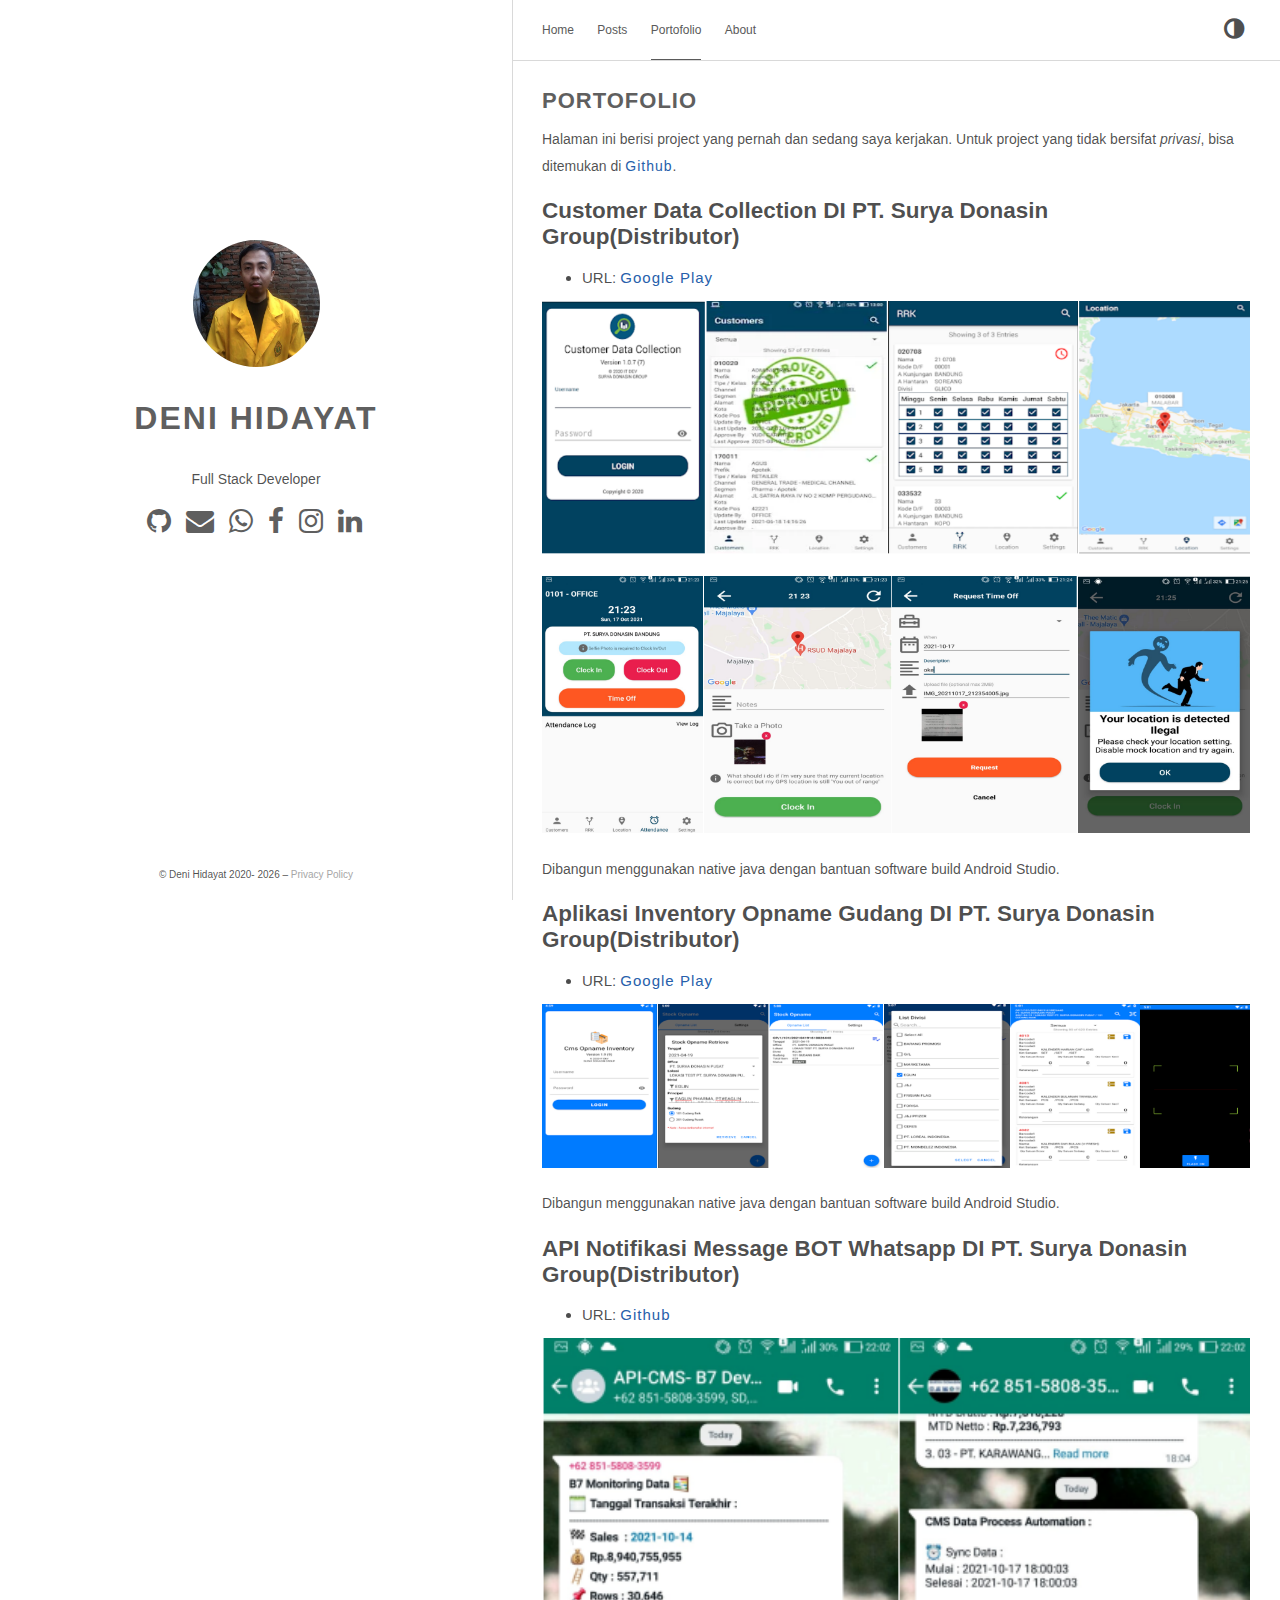
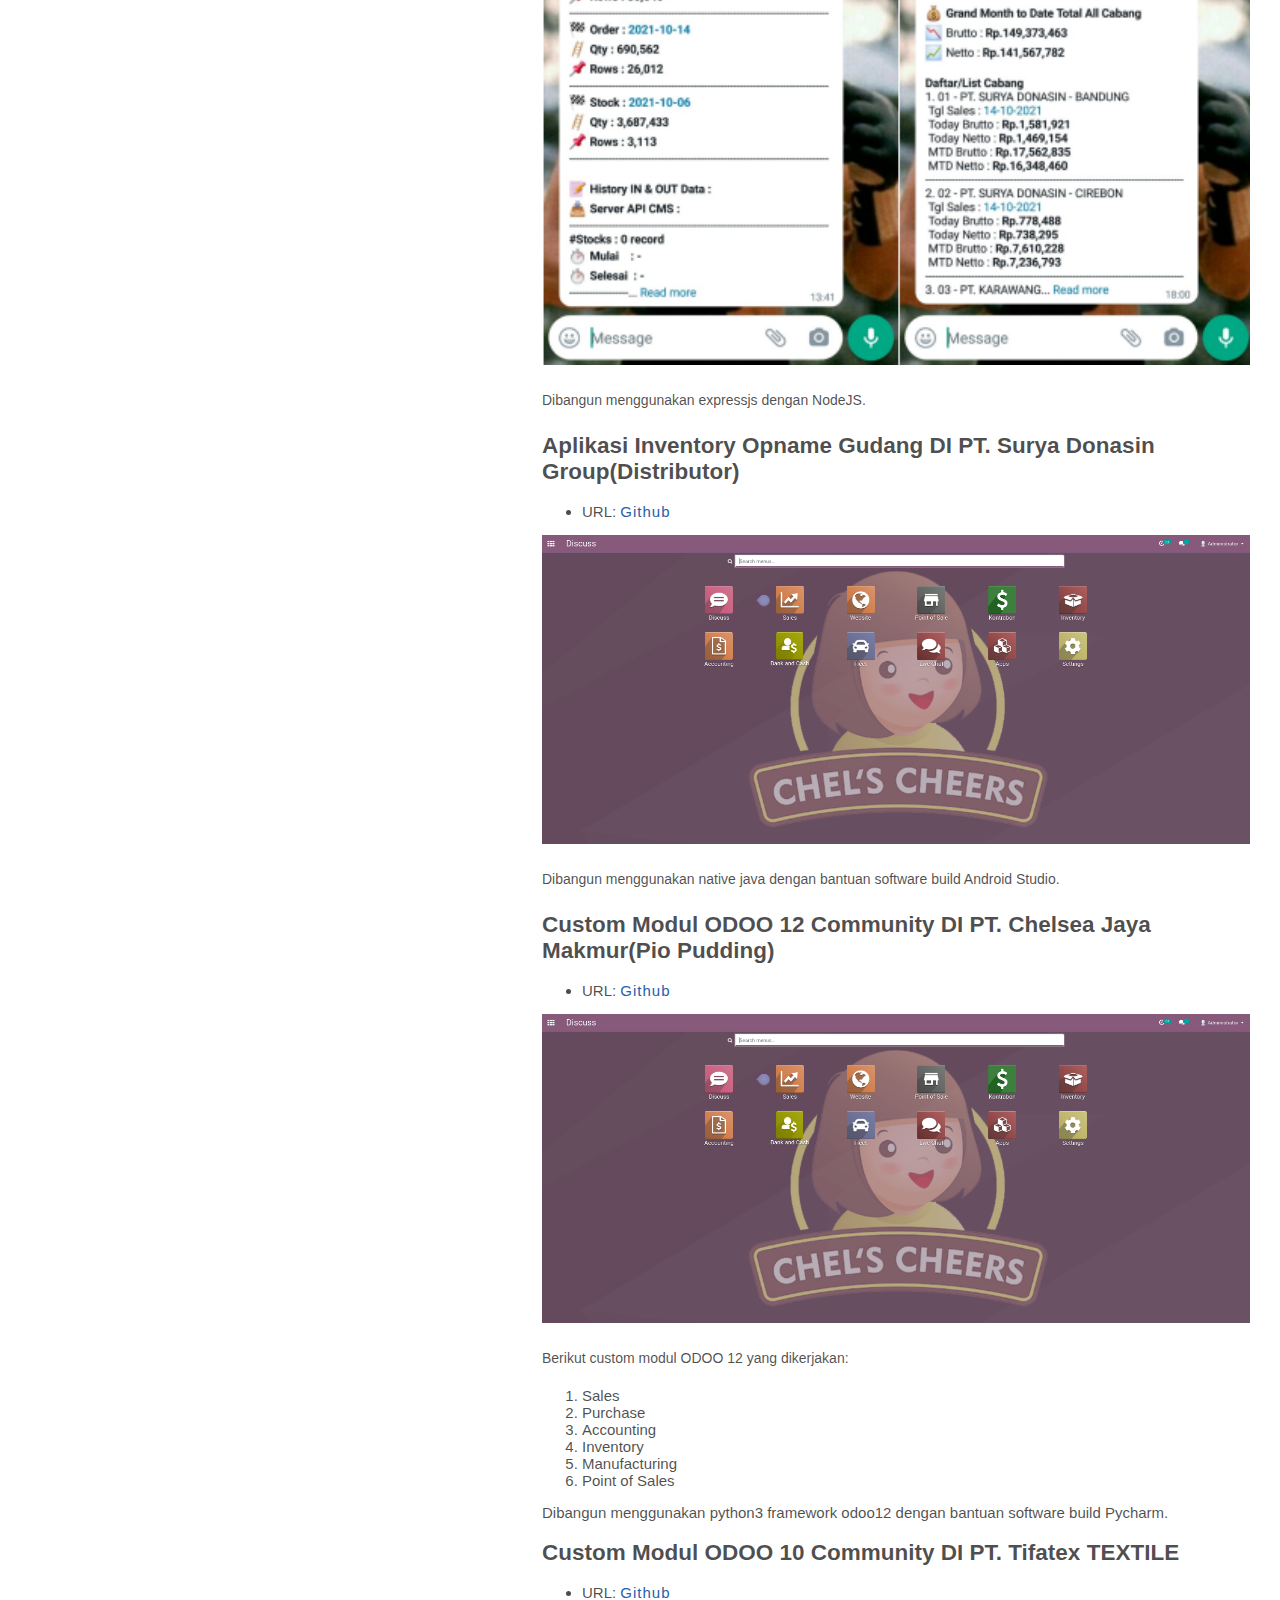
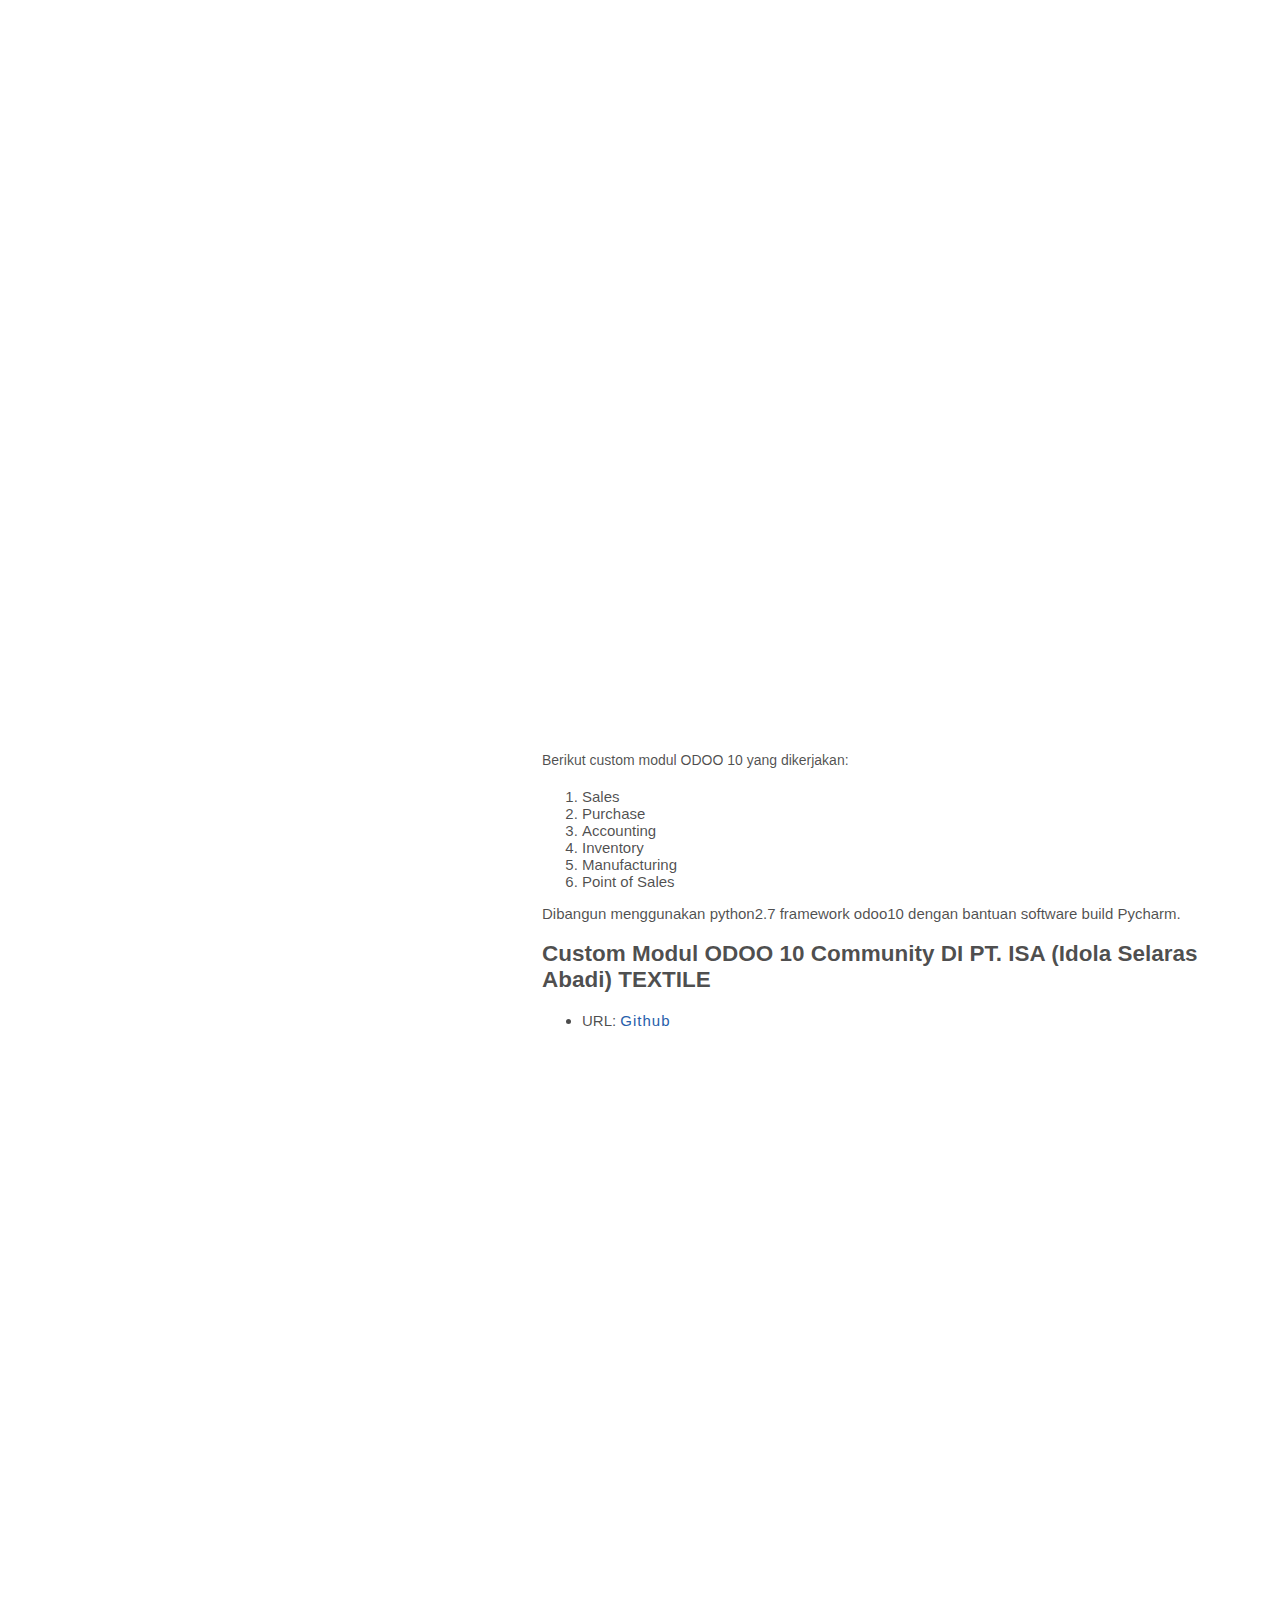
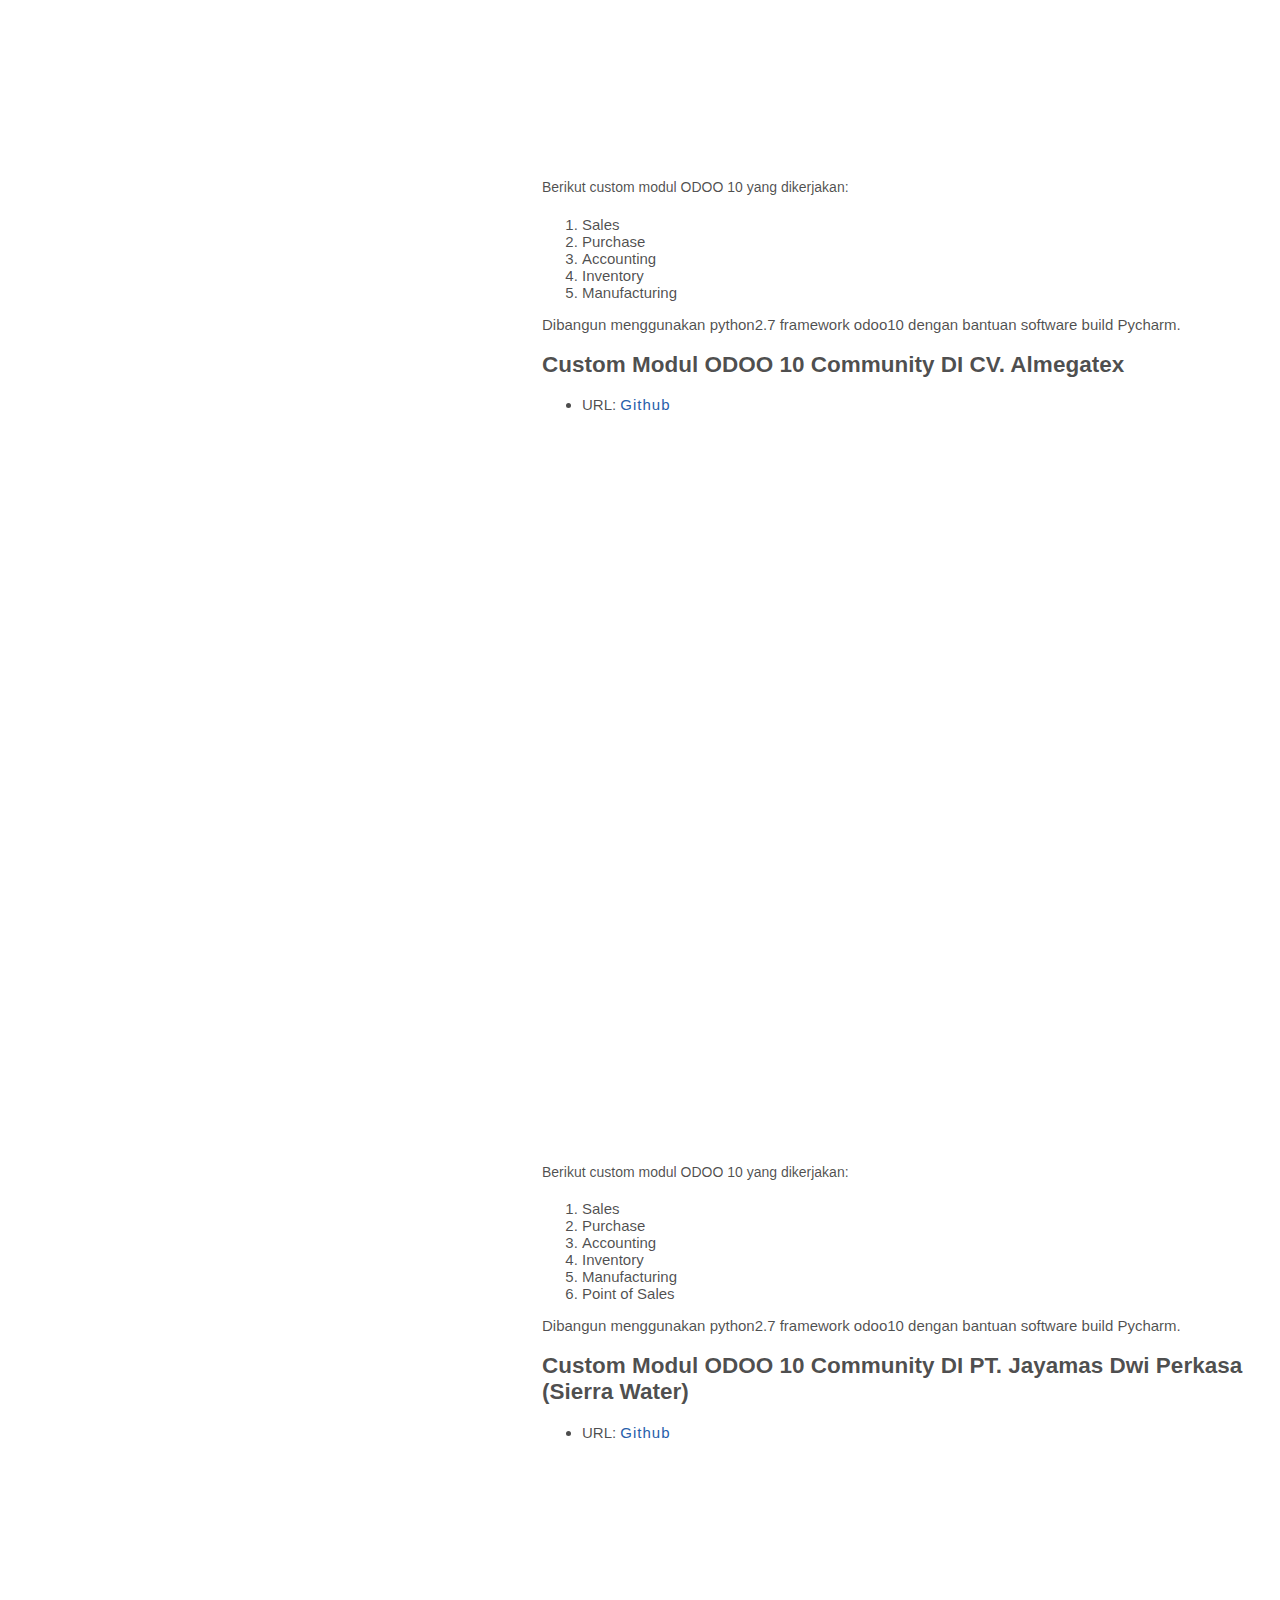
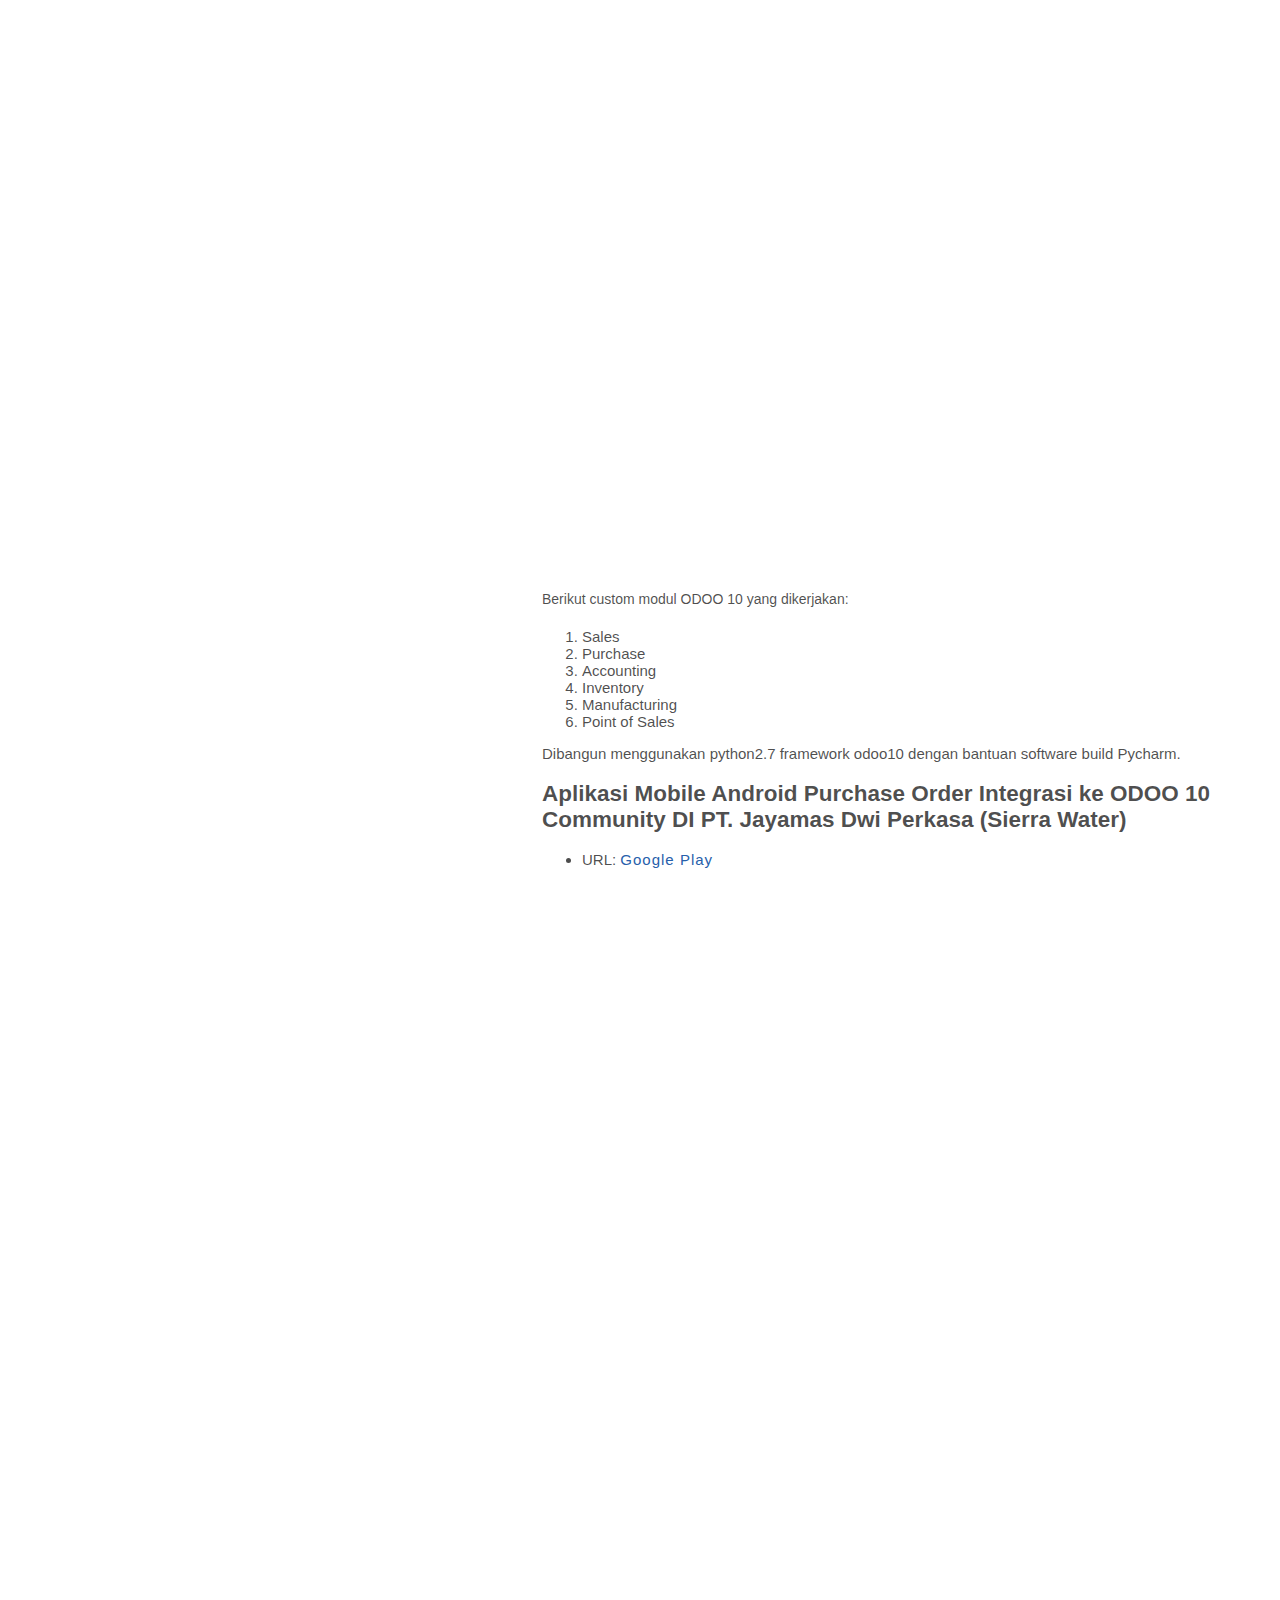
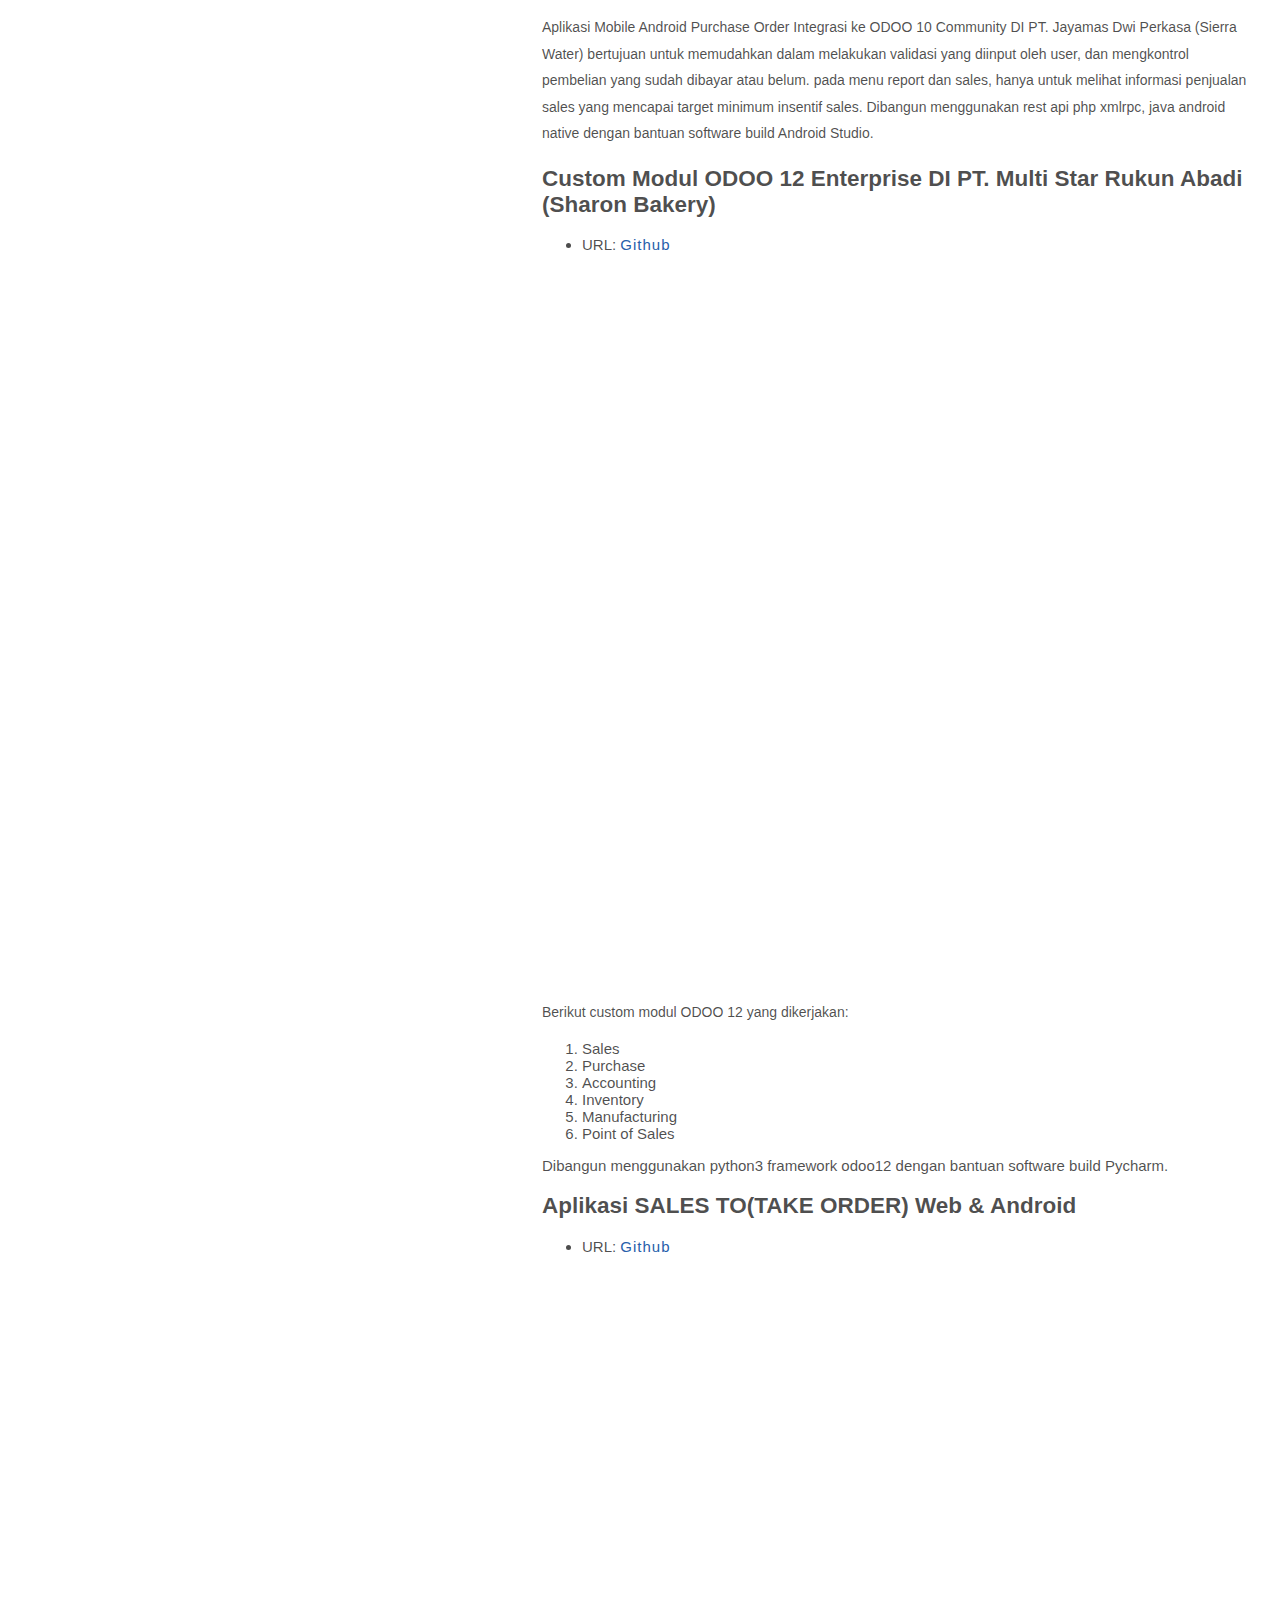
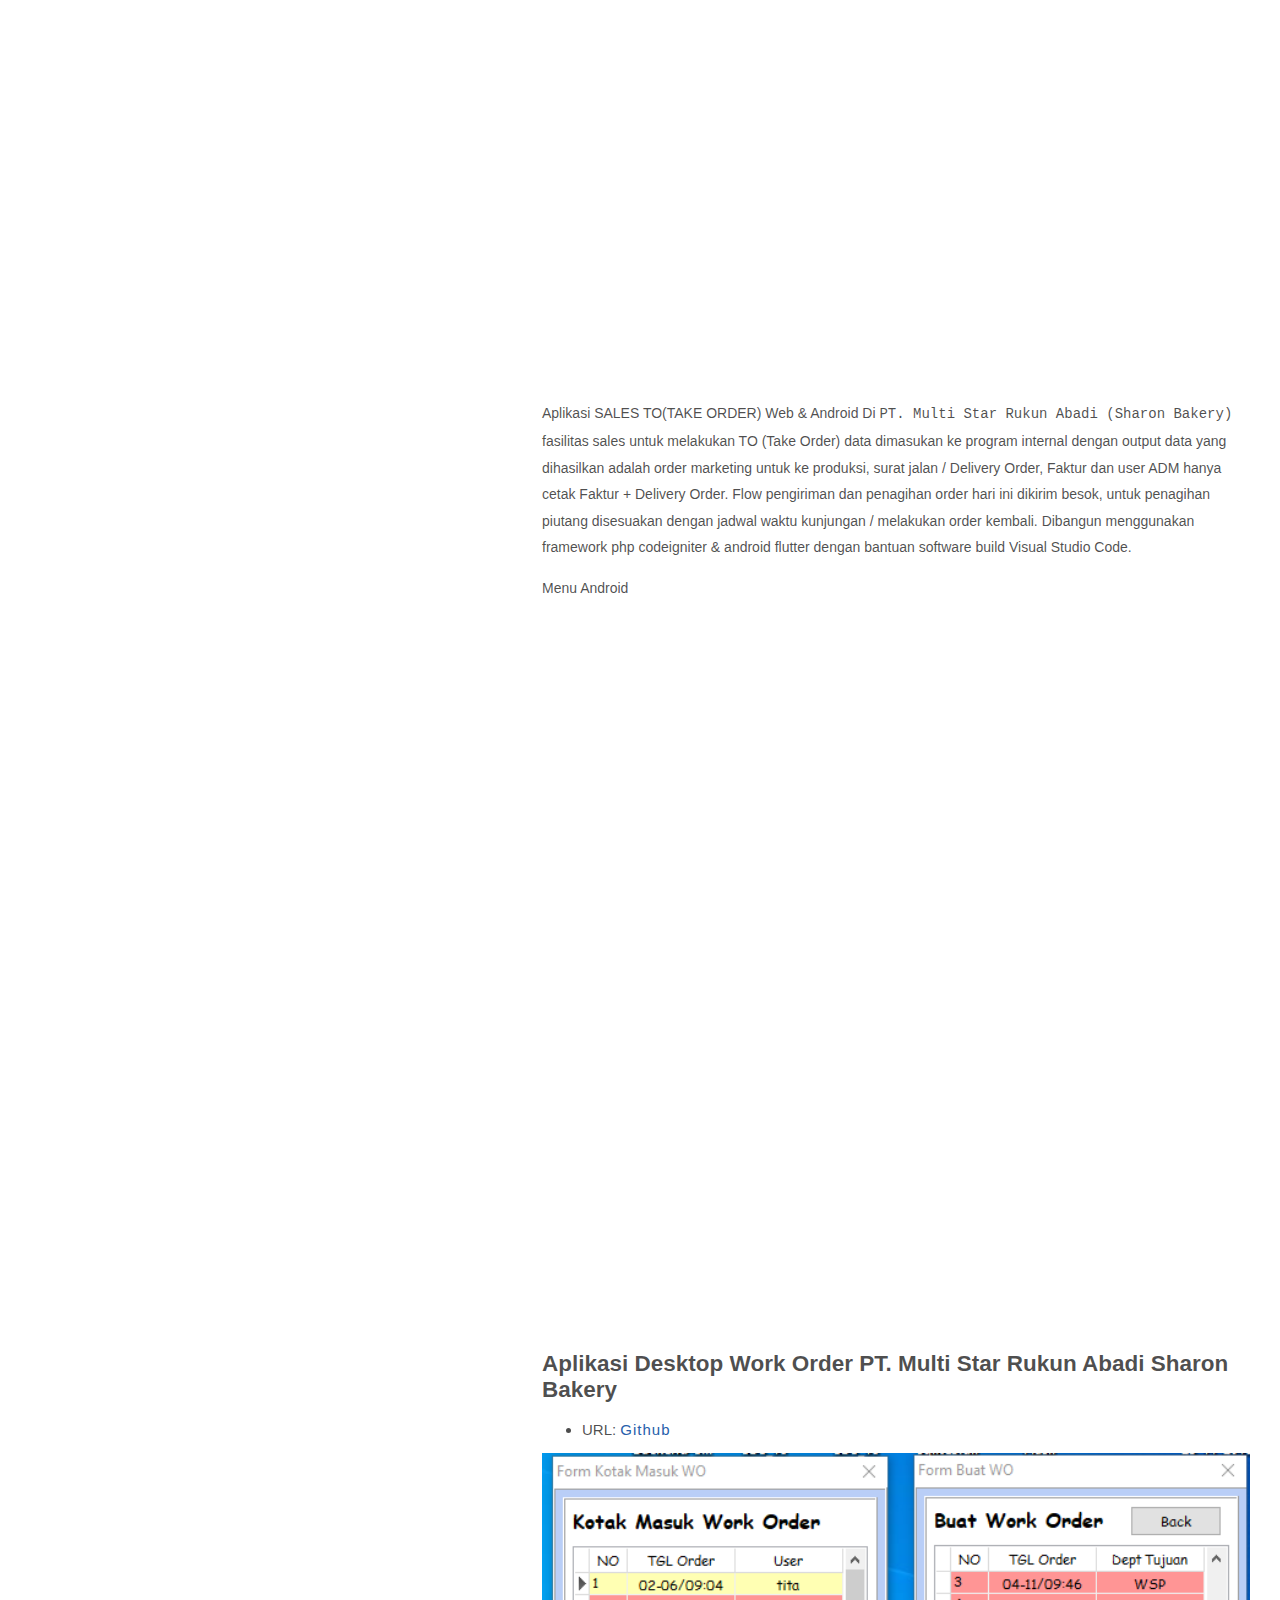
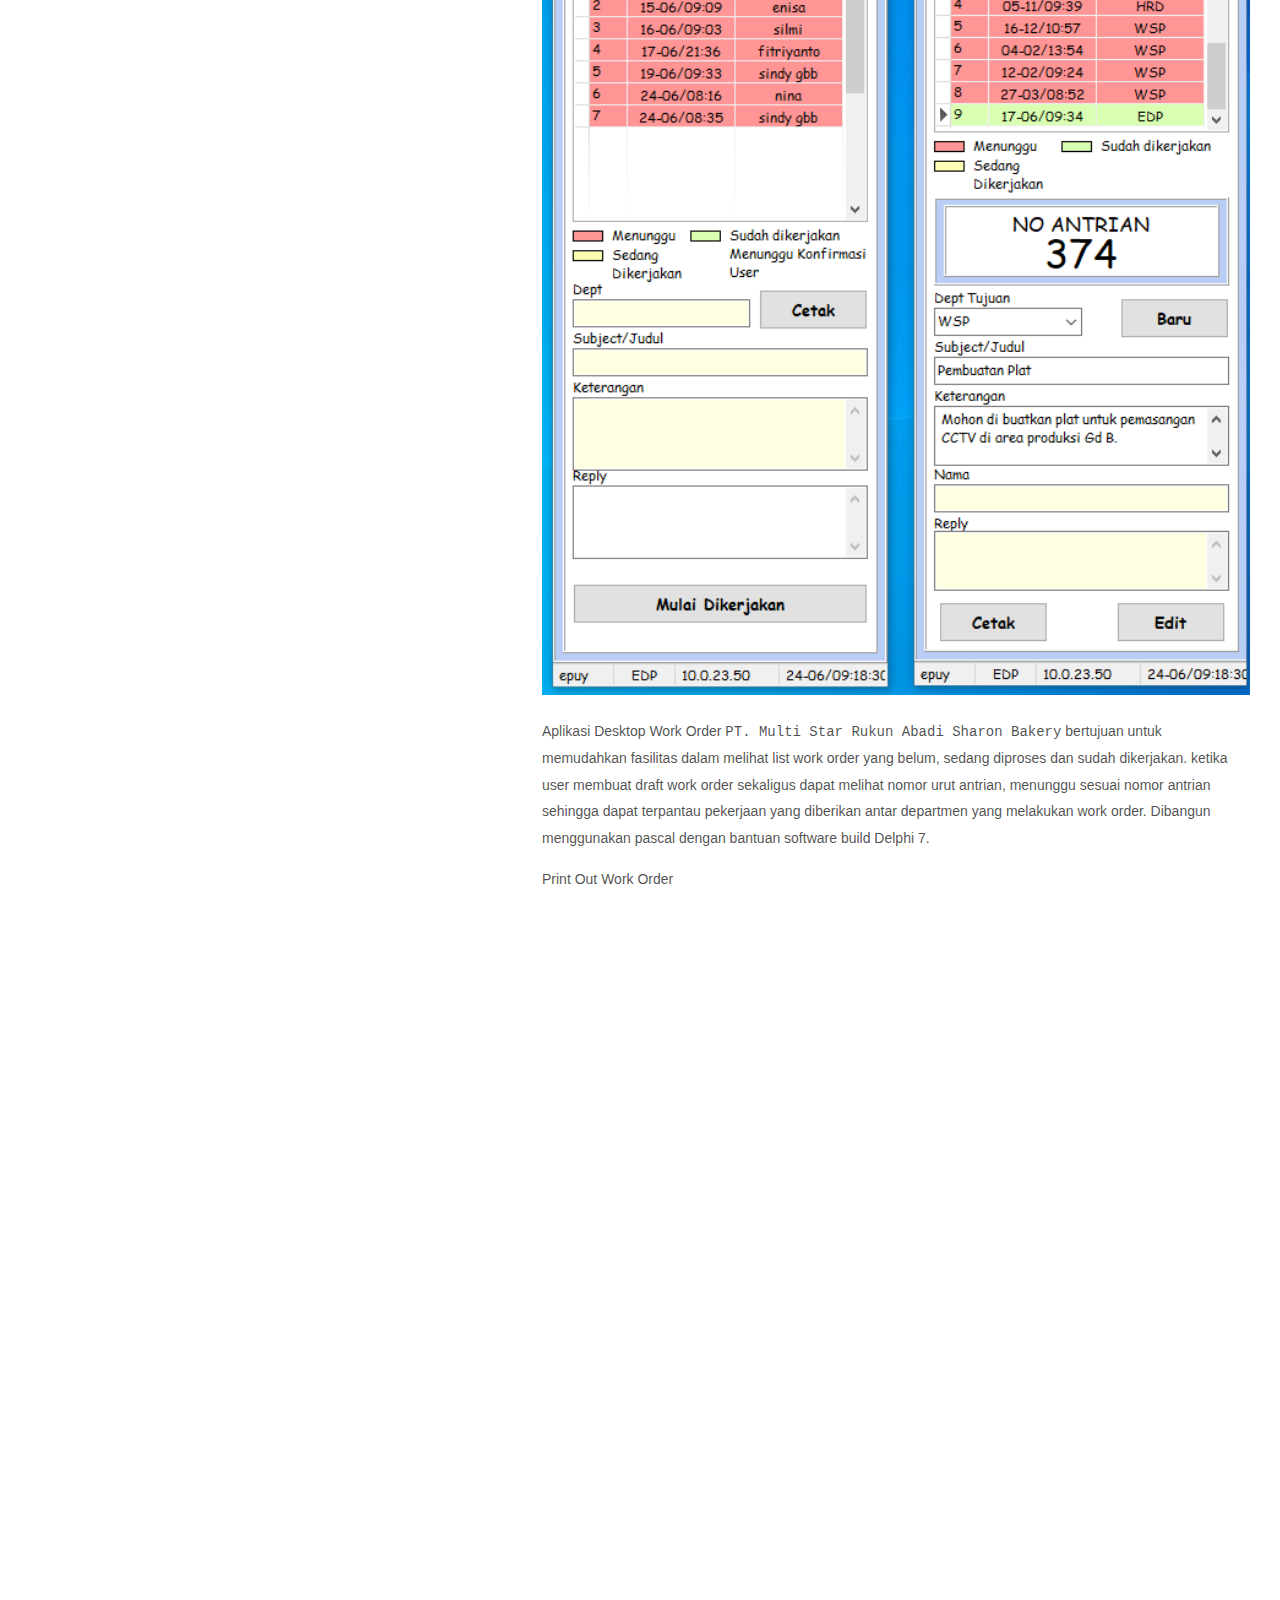
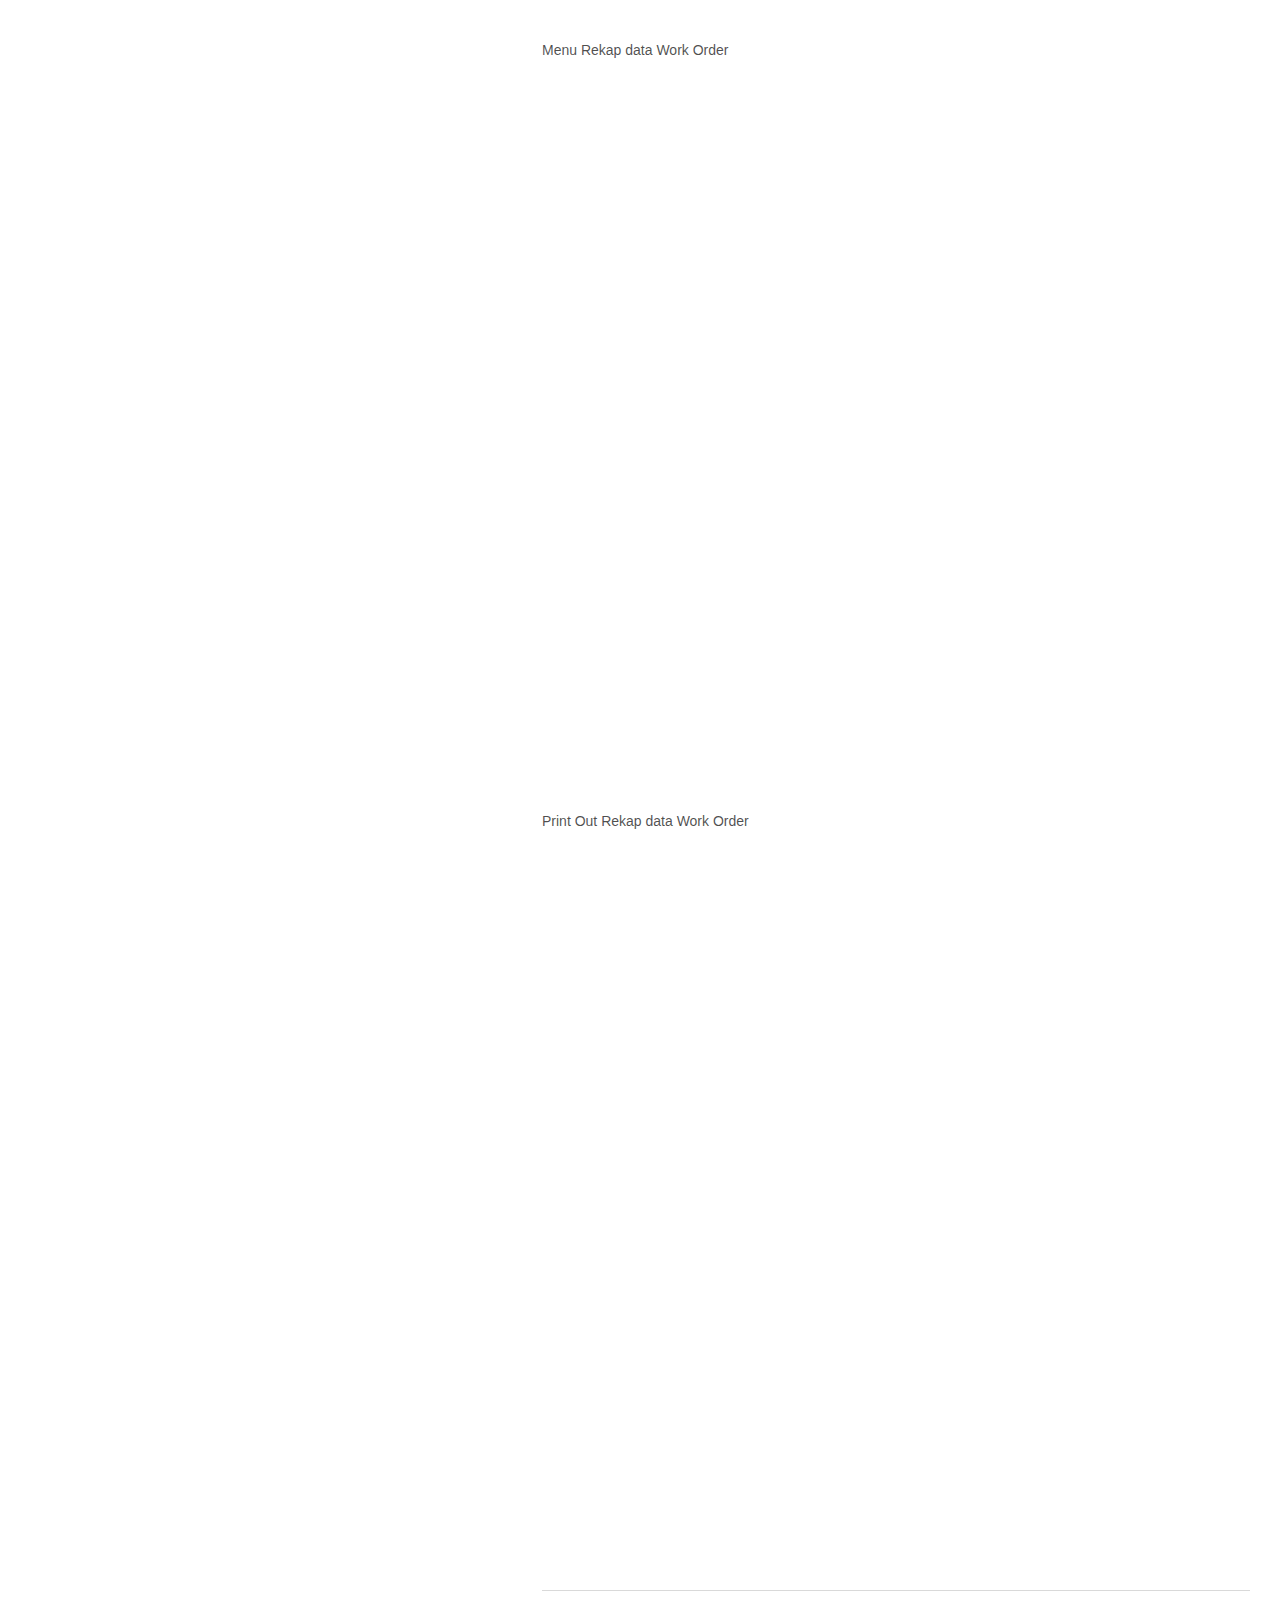
==== commit db0d9603: "update portofolio wabot" ====
--- a/portofolio/index.html
+++ b/portofolio/index.html
@@ -125,7 +125,7 @@
             <p>Halaman ini berisi project yang pernah dan sedang saya kerjakan.
               Untuk project yang tidak bersifat <em>privasi</em>, bisa ditemukan di <a
                 href="https://github.com/denihida1216">Github</a>.</p>
-            <div id="portofolio12">
+            <div id="portofolio13">
               <h2 id="android-cdc">Customer Data Collection DI PT. Surya Donasin Group(Distributor)
               </h2>
               <ul>
@@ -142,7 +142,7 @@
                 Dibangun menggunakan native java dengan bantuan software build Android Studio.
               </p>
             </div>
-            <div id="portofolio11">
+            <div id="portofolio12">
               <h2 id="android-coi">Aplikasi Inventory Opname Gudang DI PT. Surya Donasin Group(Distributor)
               </h2>
               <ul>
@@ -154,6 +154,20 @@
               </p>
               <p>
                 Dibangun menggunakan native java dengan bantuan software build Android Studio.
+              </p>
+            </div>
+            <div id="portofolio11">
+              <h2 id="wabot1">API Notifikasi Message BOT Whatsapp DI PT. Surya Donasin Group(Distributor)
+              </h2>
+              <ul>
+                <li>URL: <a href="https://github.com/denihida1216">Github</a></li>
+                </li>
+              </ul>
+              <p><img class="lazy" width="100%"
+                  data-src="https://denihida1216.github.io/images/portofolio/wabot1.png" alt="wabot1.png">
+              </p>
+              <p>
+                Dibangun menggunakan expressjs dengan NodeJS.
               </p>
             </div>
             <div id="portofolio10">
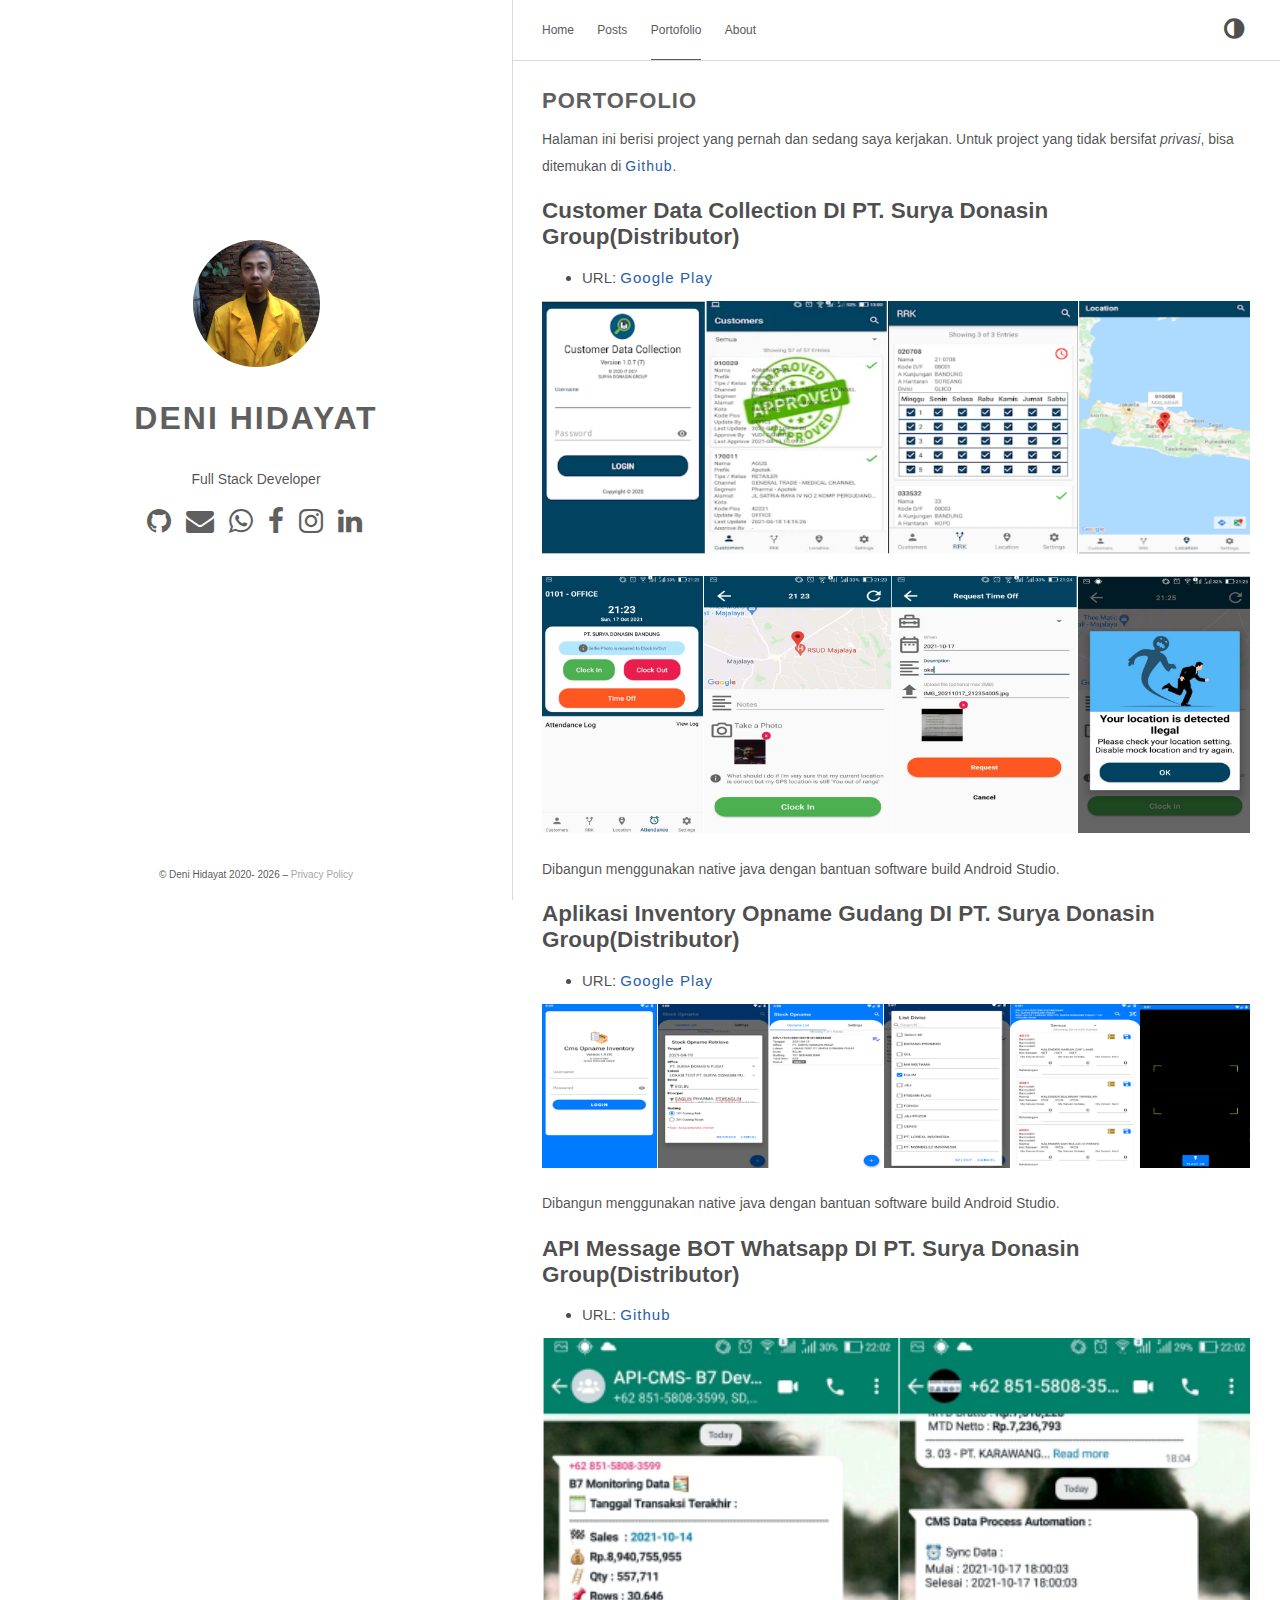
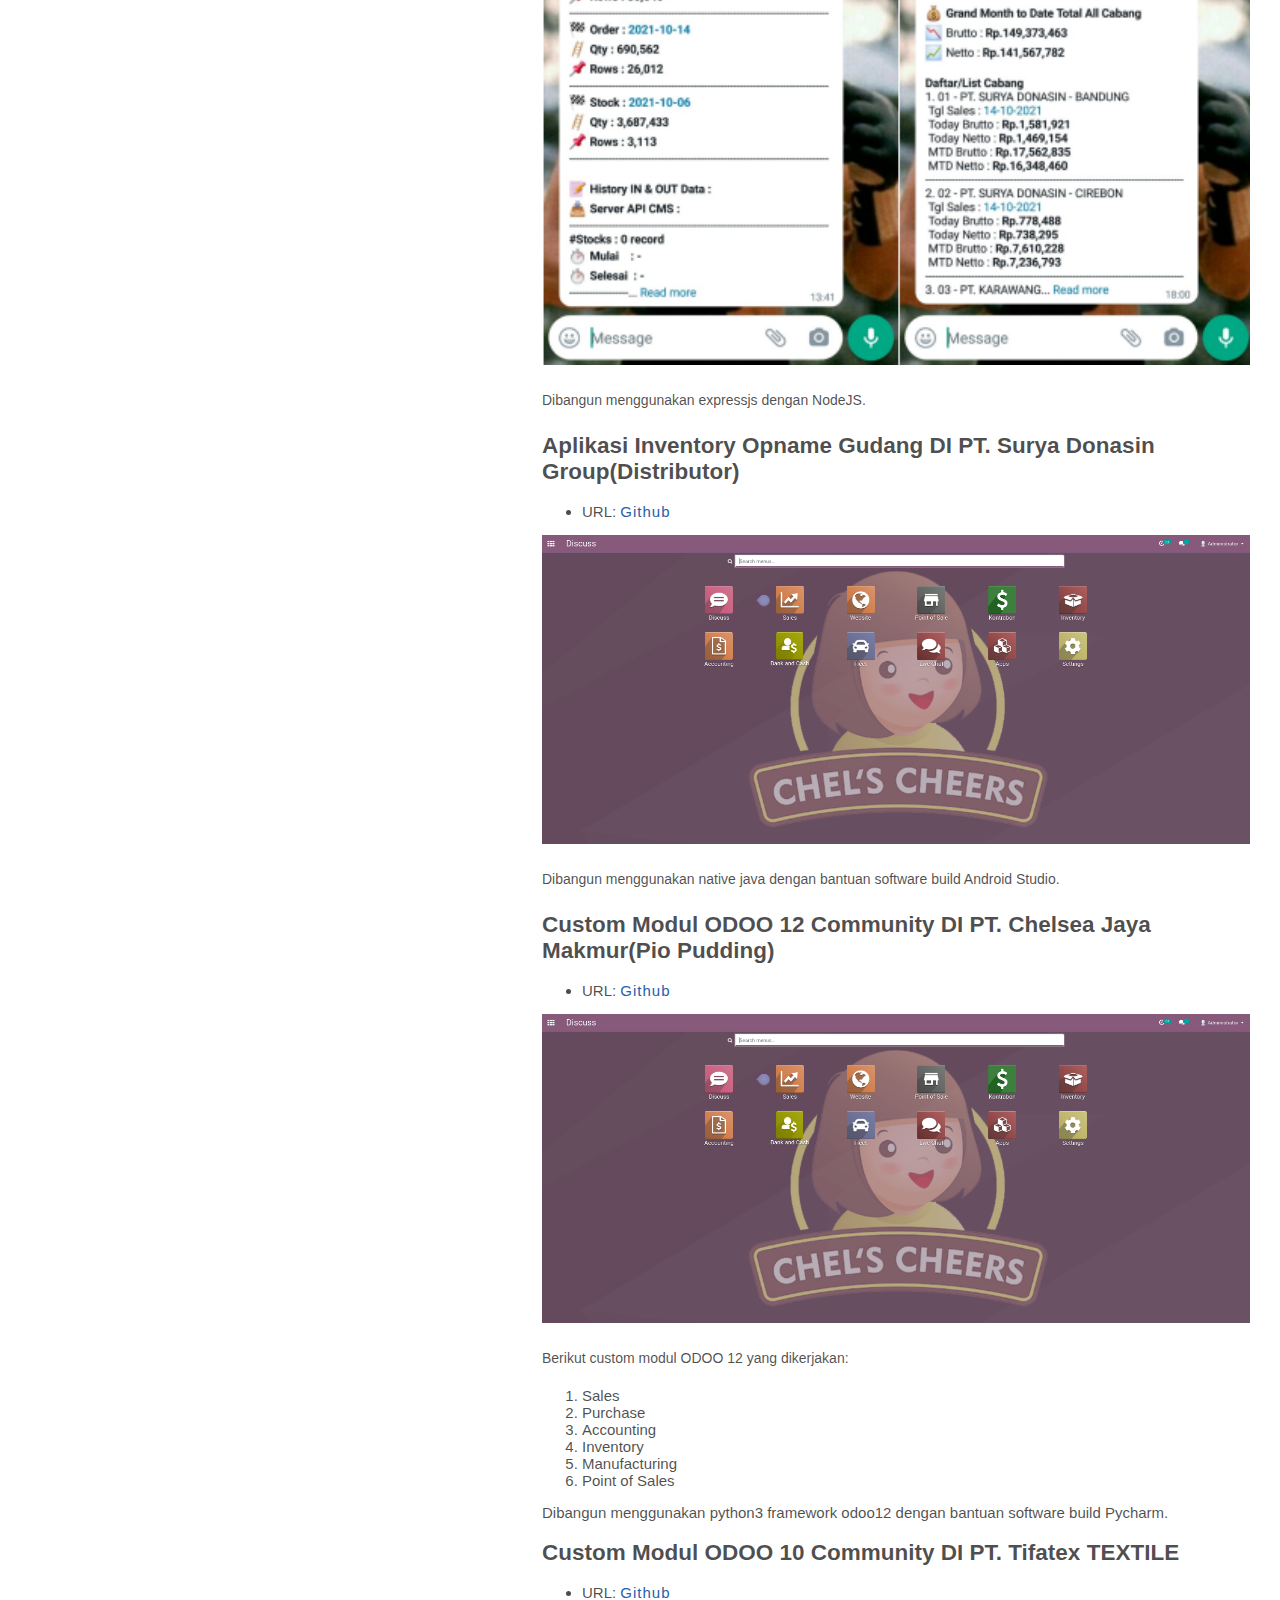
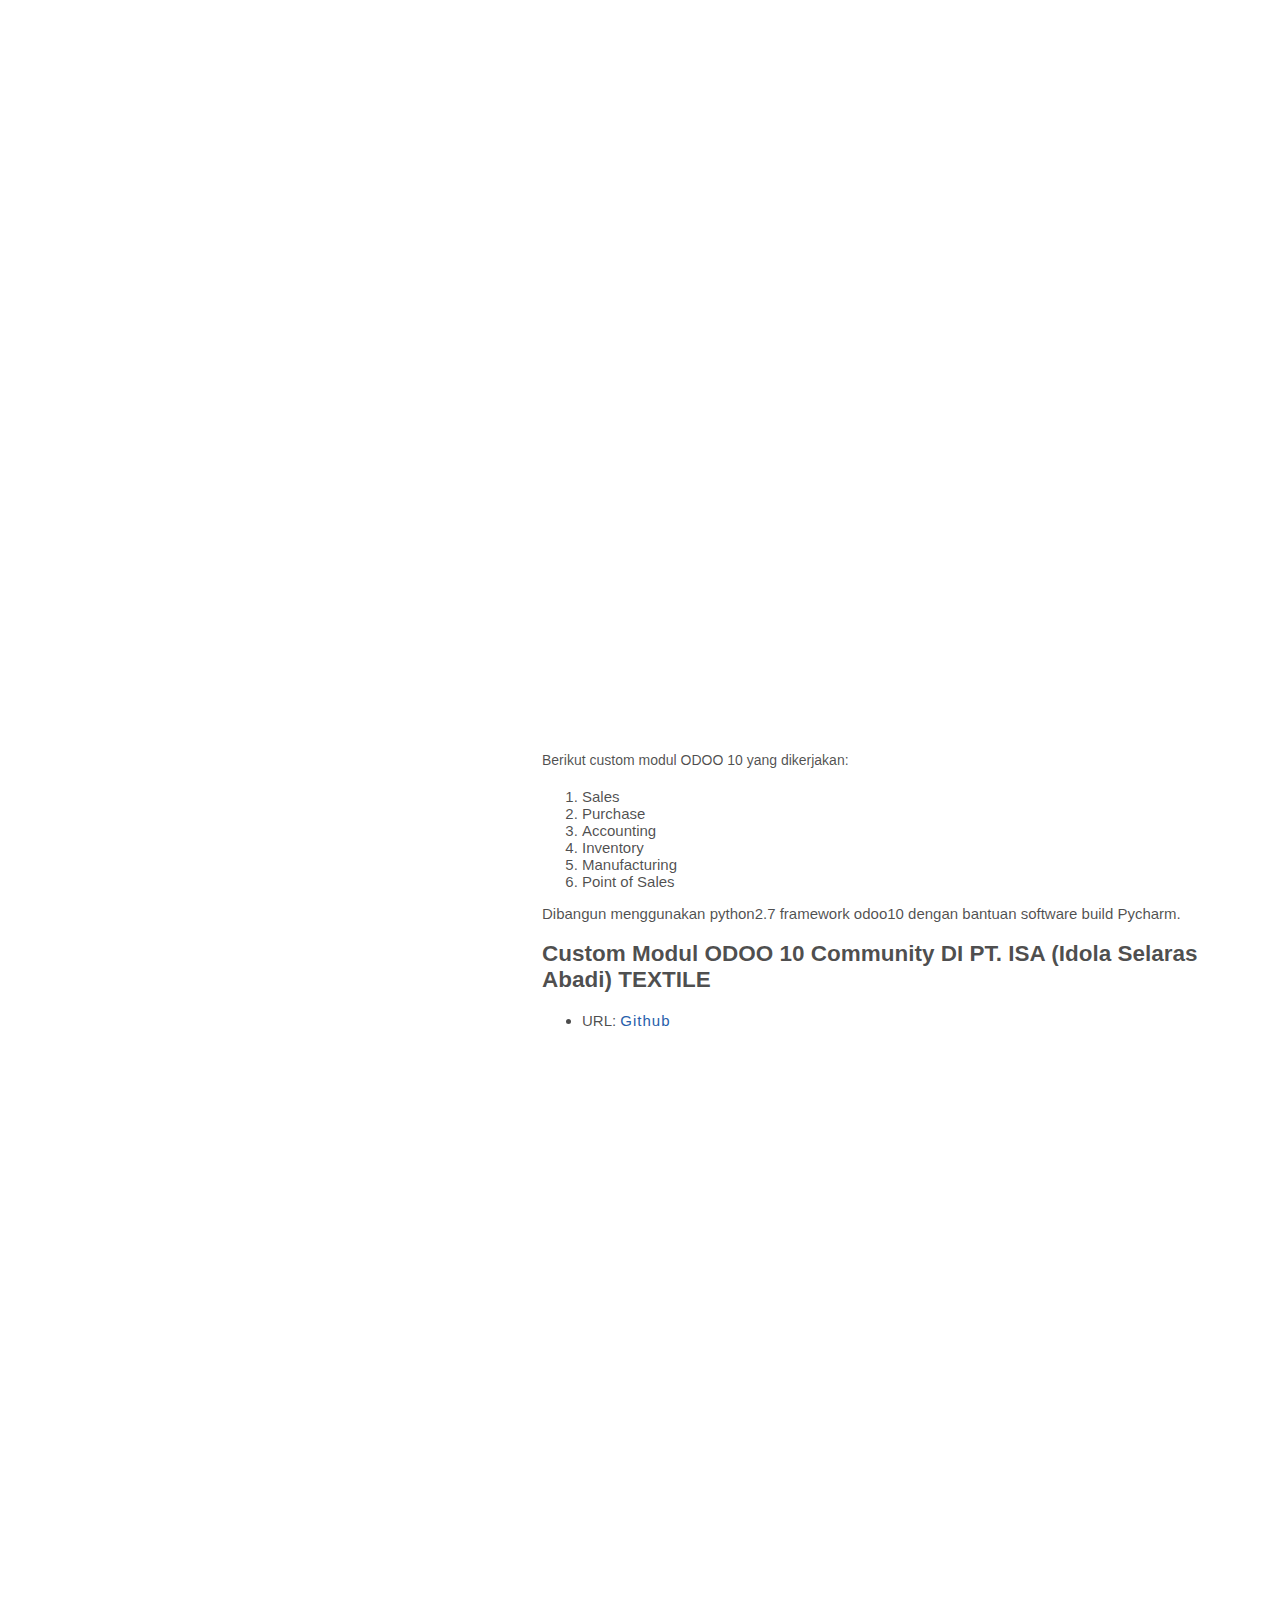
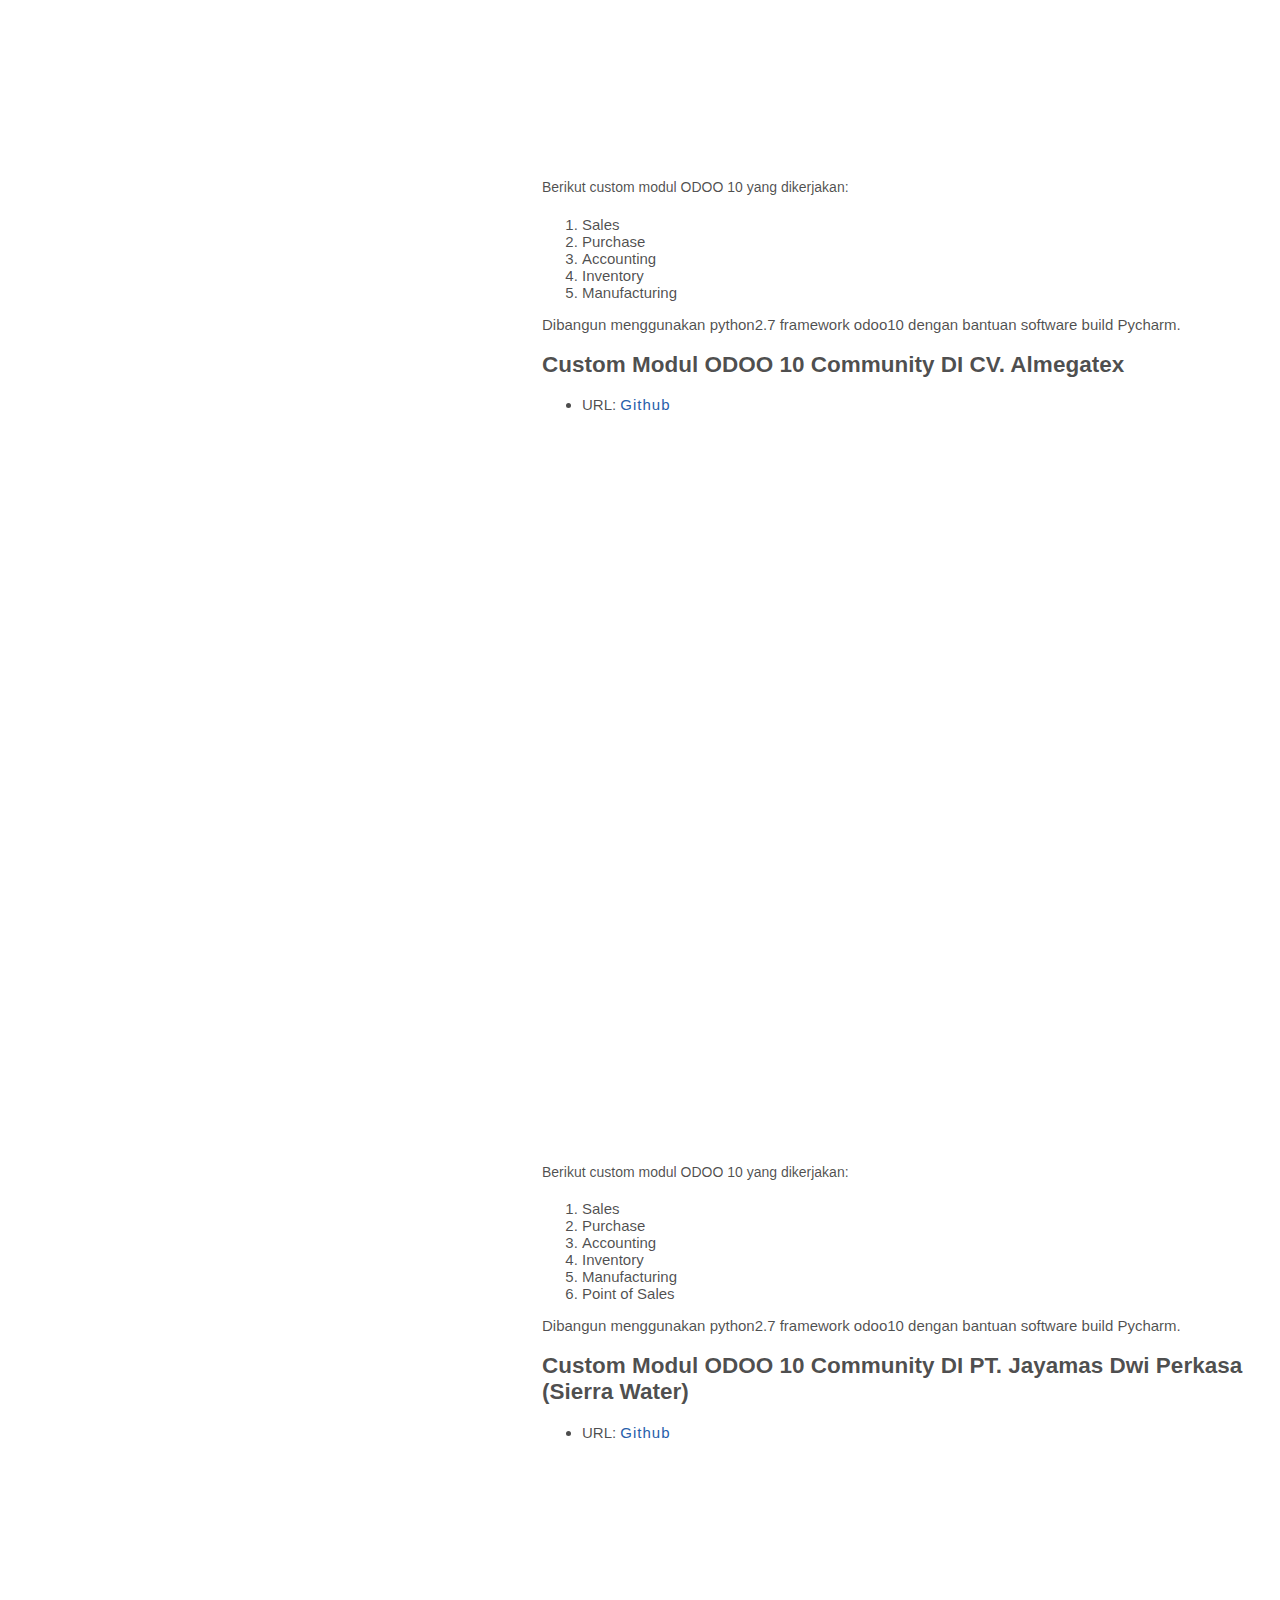
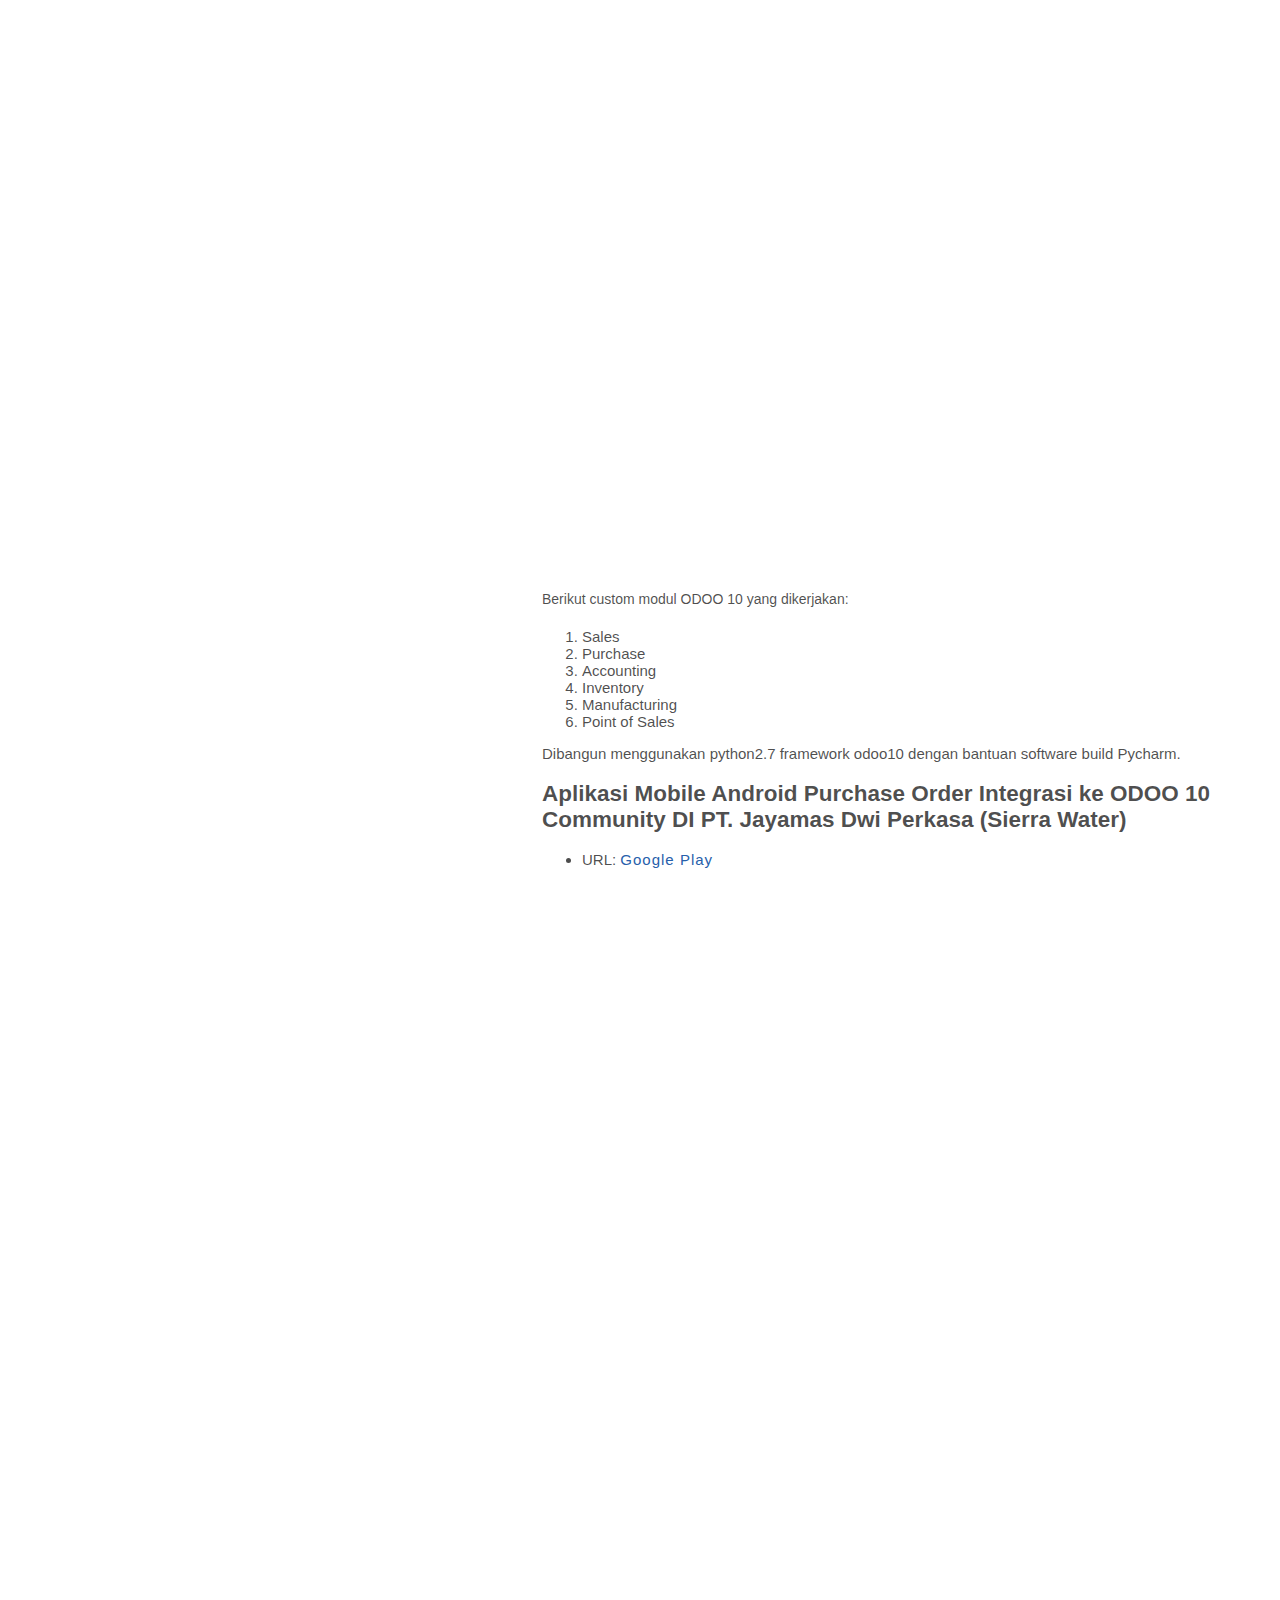
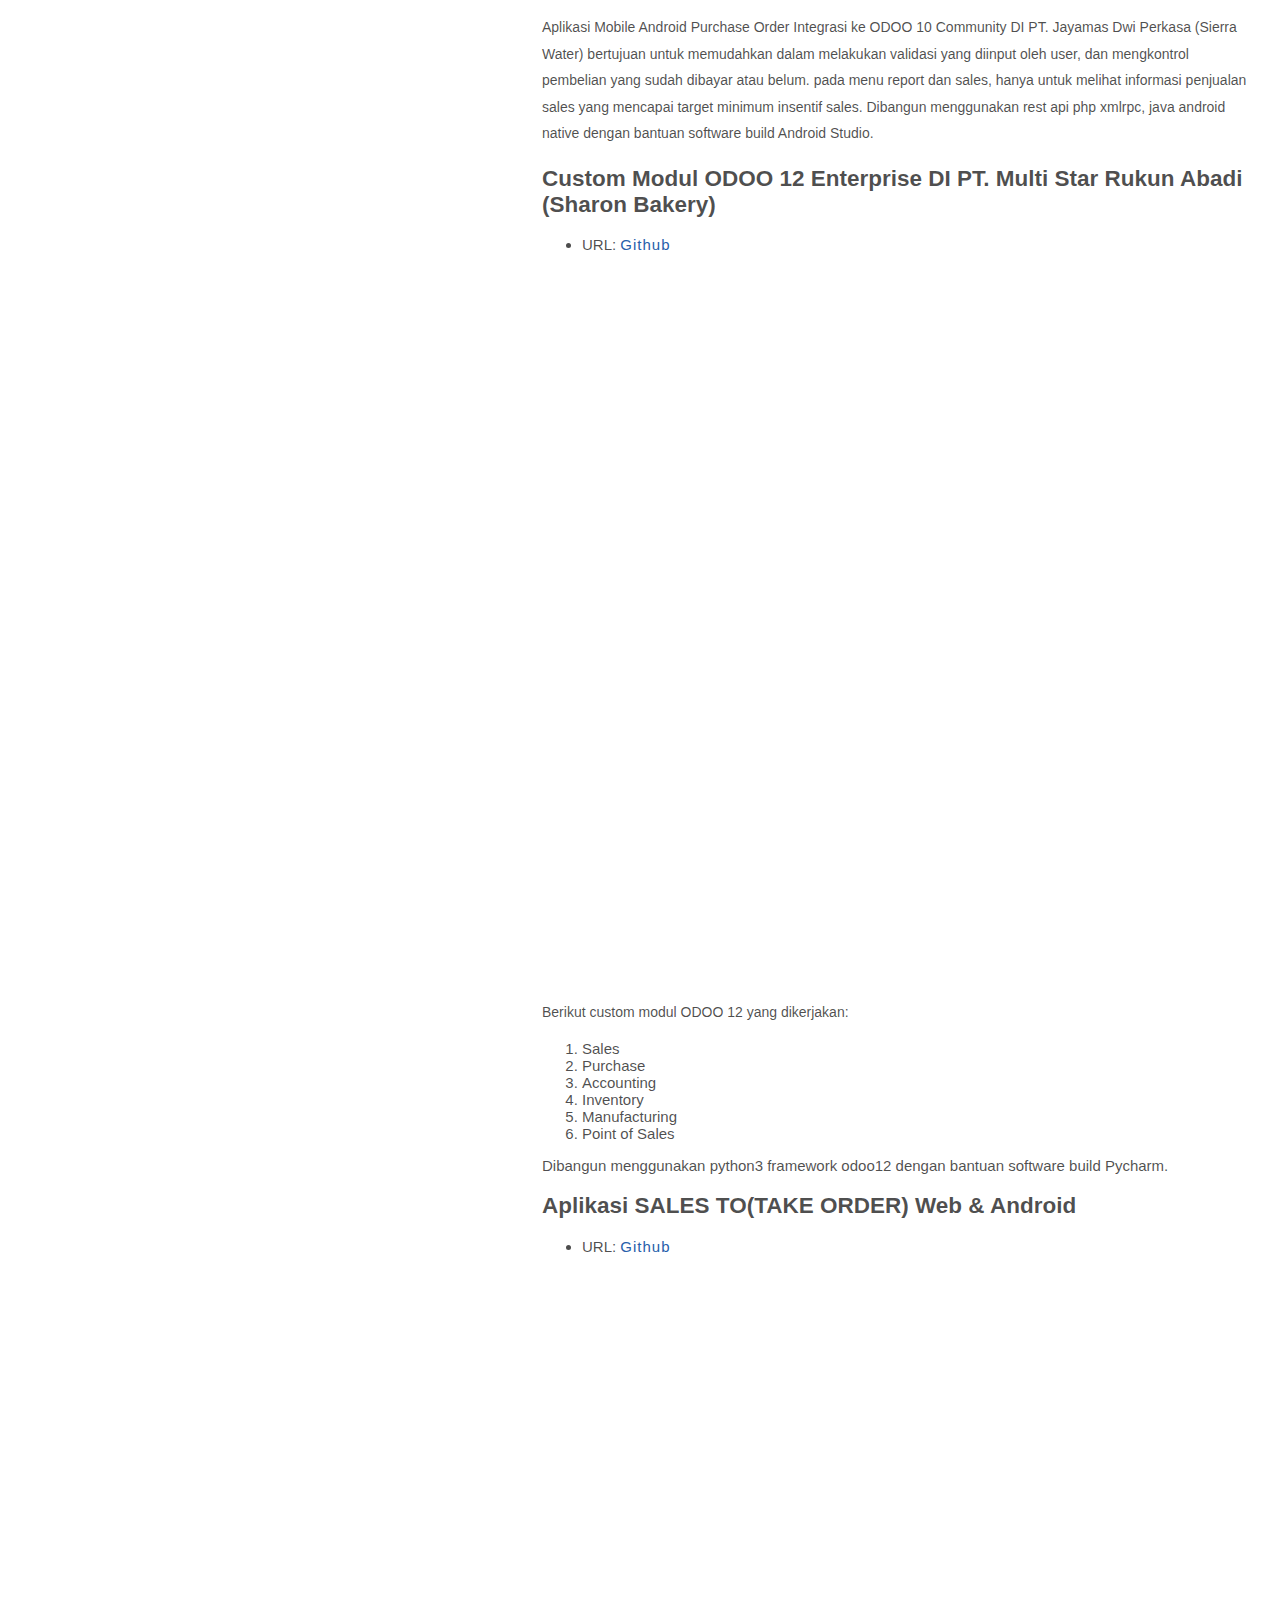
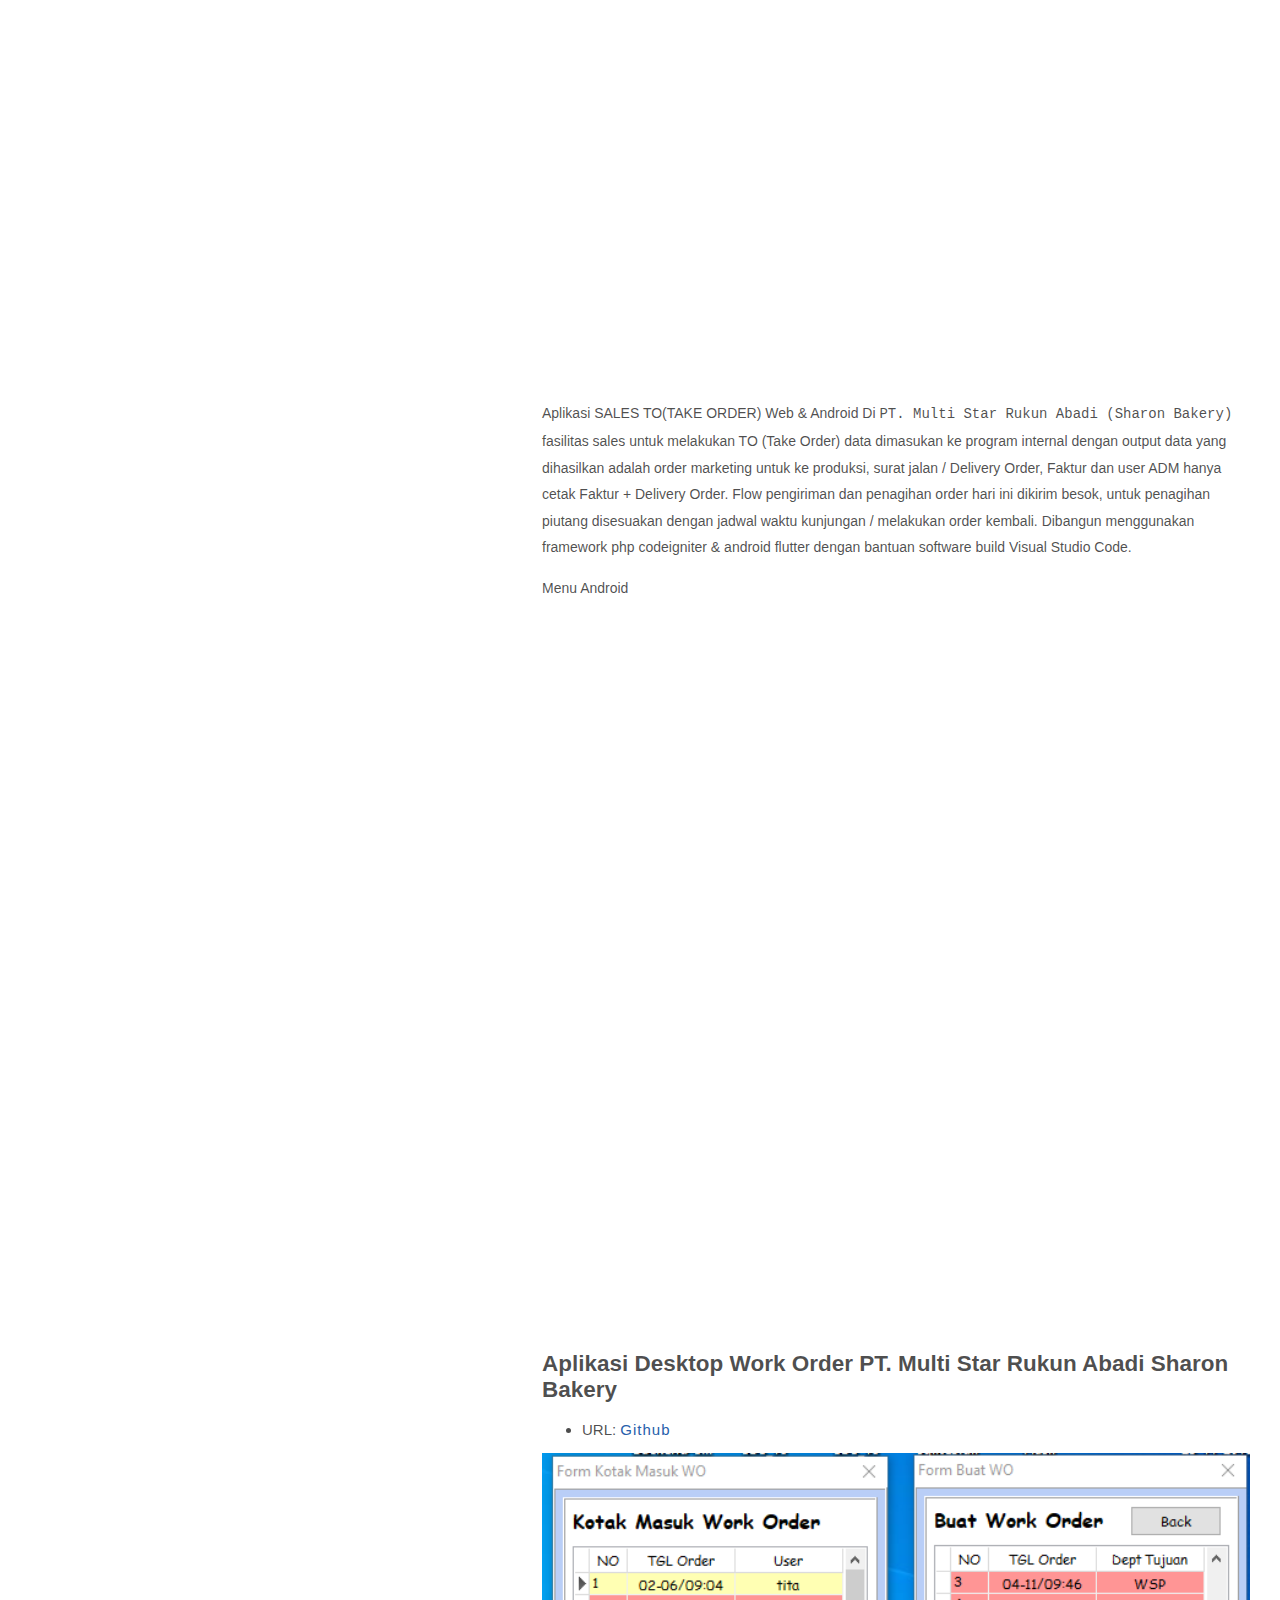
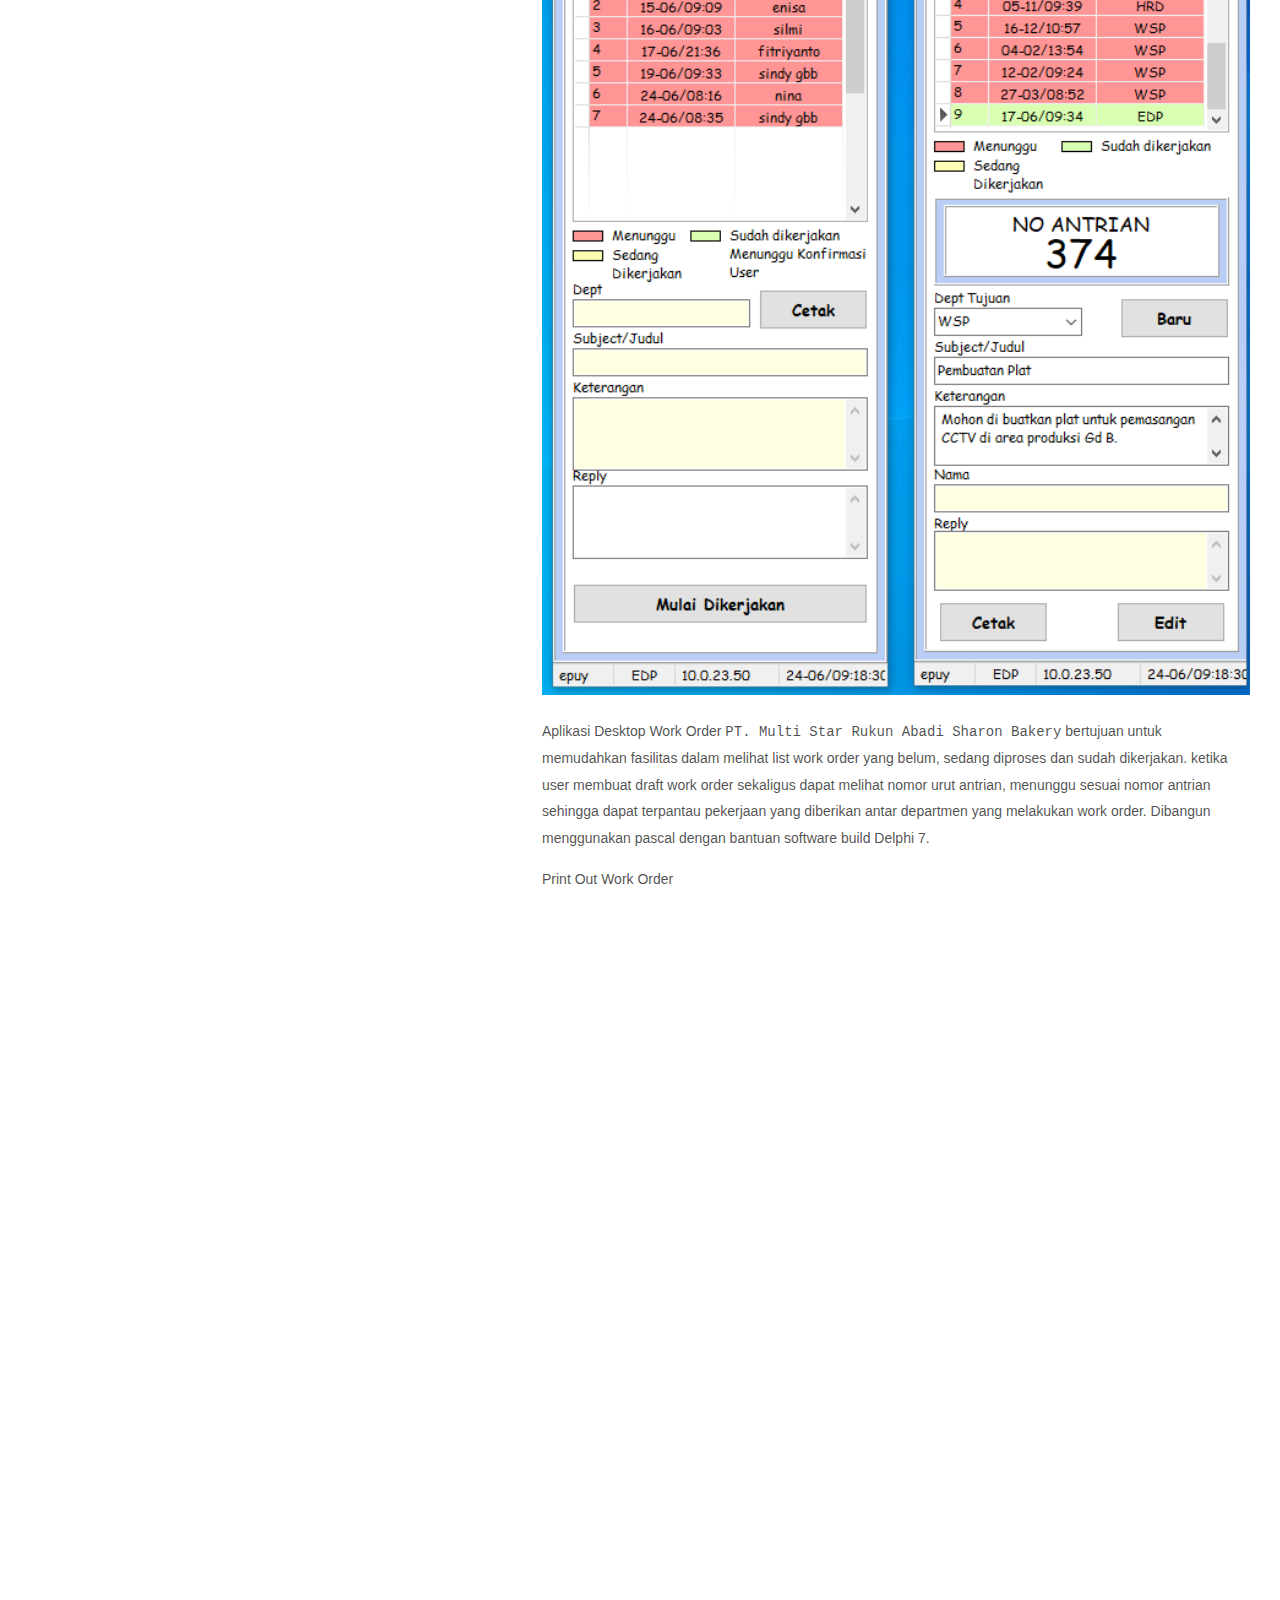
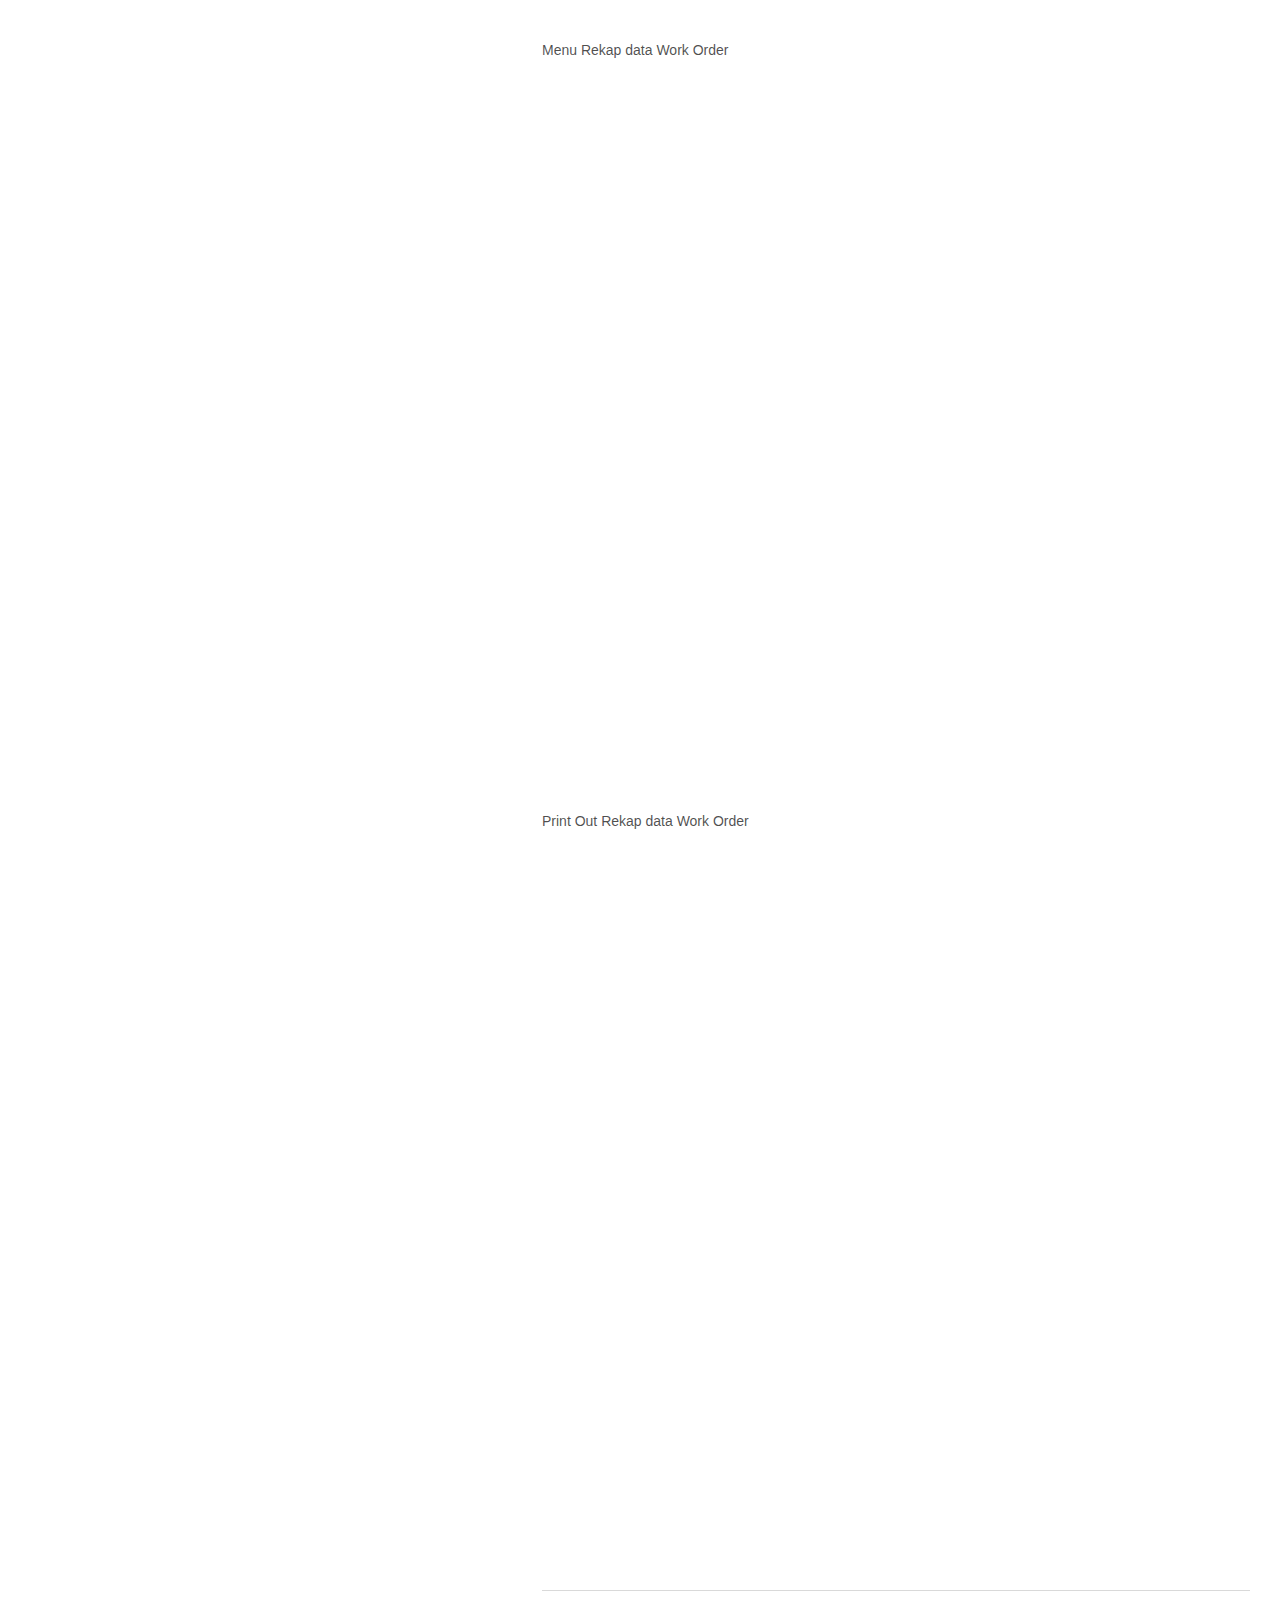
==== commit af17224e: "update portofolio wabot" ====
--- a/portofolio/index.html
+++ b/portofolio/index.html
@@ -157,7 +157,7 @@
               </p>
             </div>
             <div id="portofolio11">
-              <h2 id="wabot1">API Notifikasi Message BOT Whatsapp DI PT. Surya Donasin Group(Distributor)
+              <h2 id="wabot1">API Message BOT Whatsapp DI PT. Surya Donasin Group(Distributor)
               </h2>
               <ul>
                 <li>URL: <a href="https://github.com/denihida1216">Github</a></li>
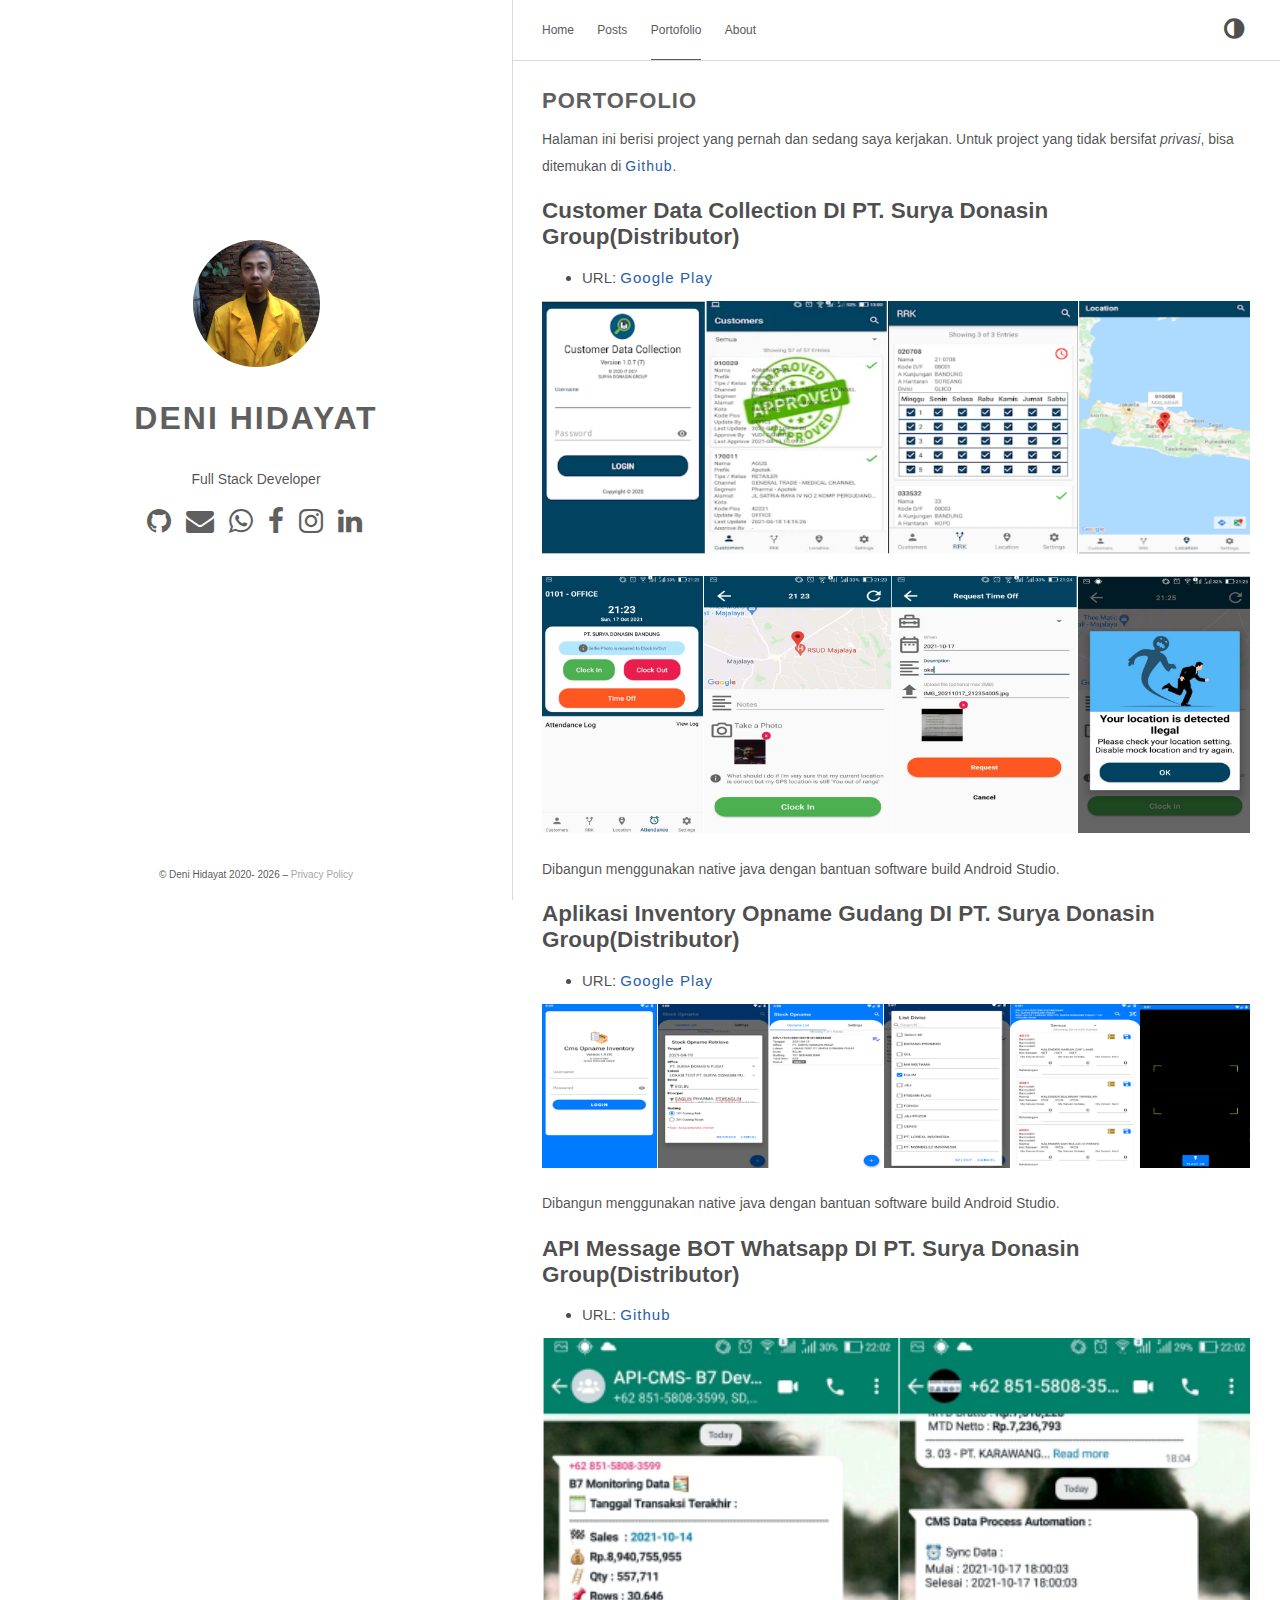
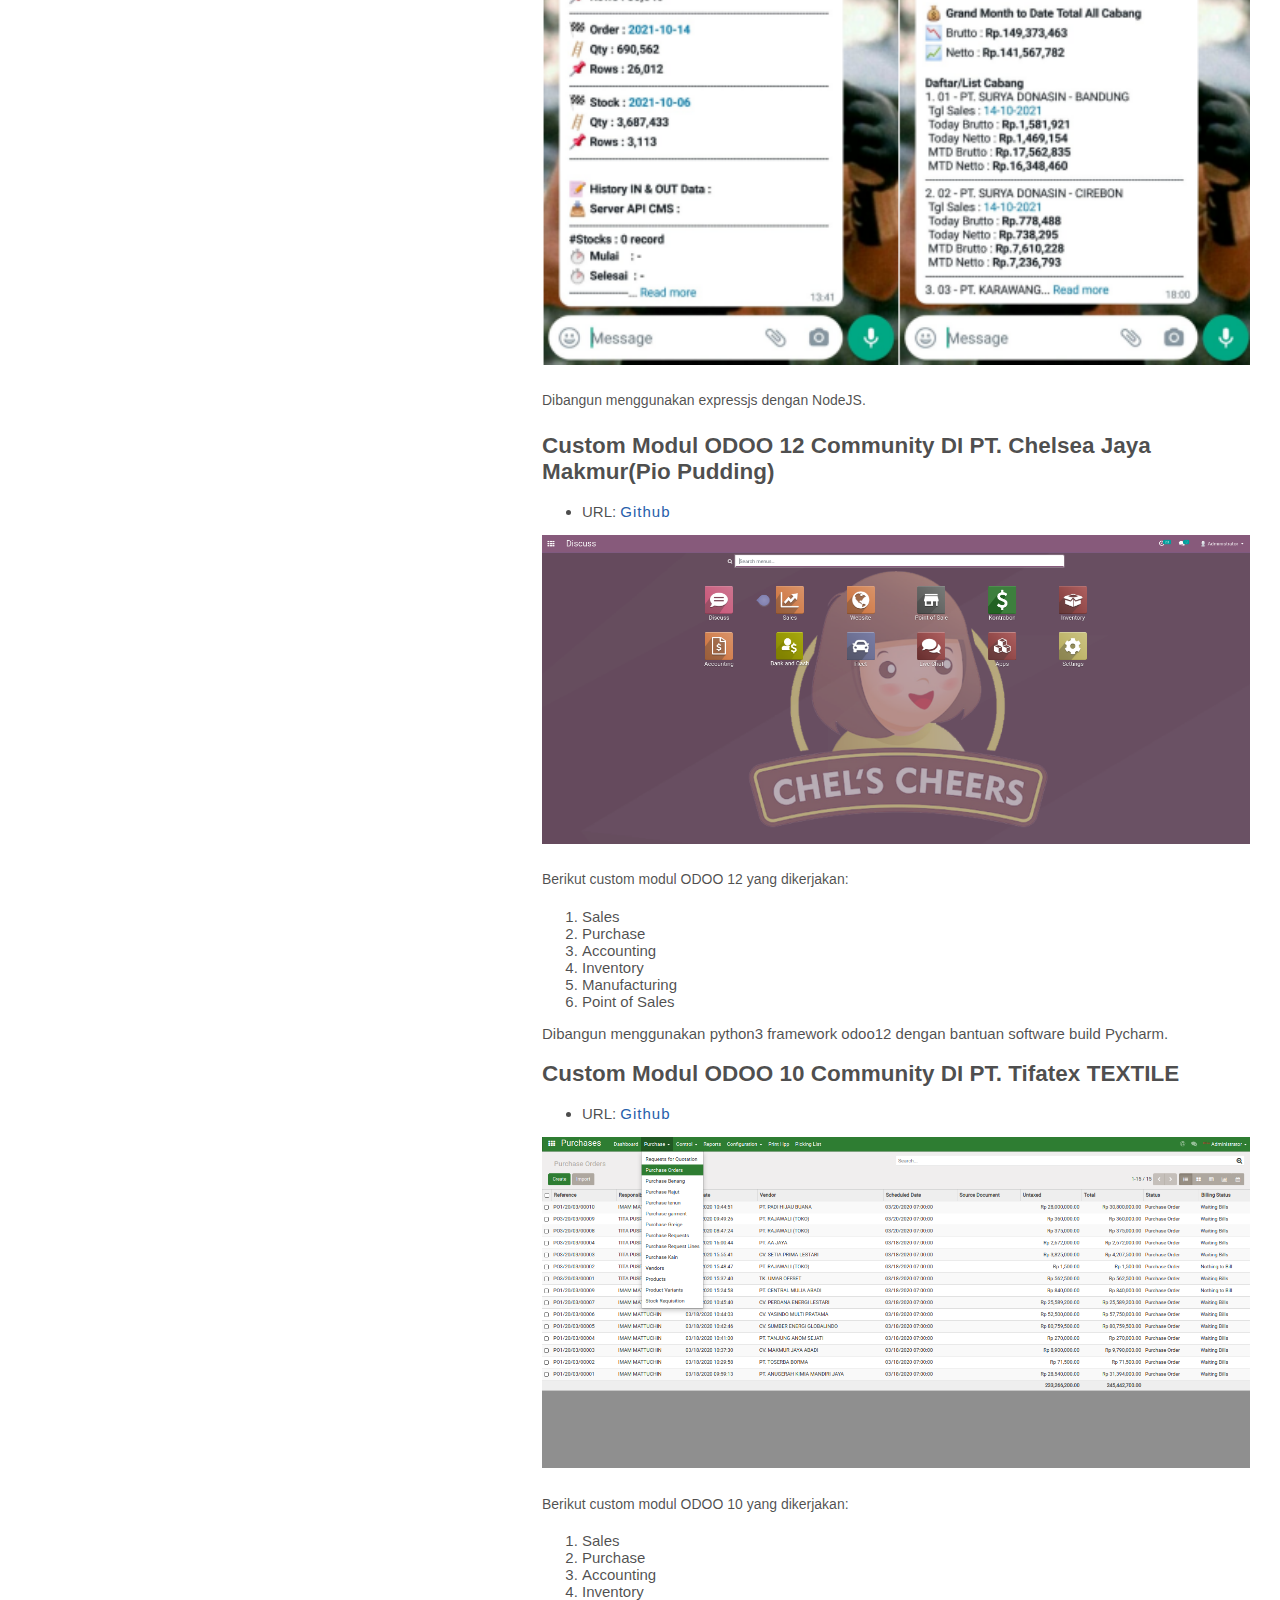
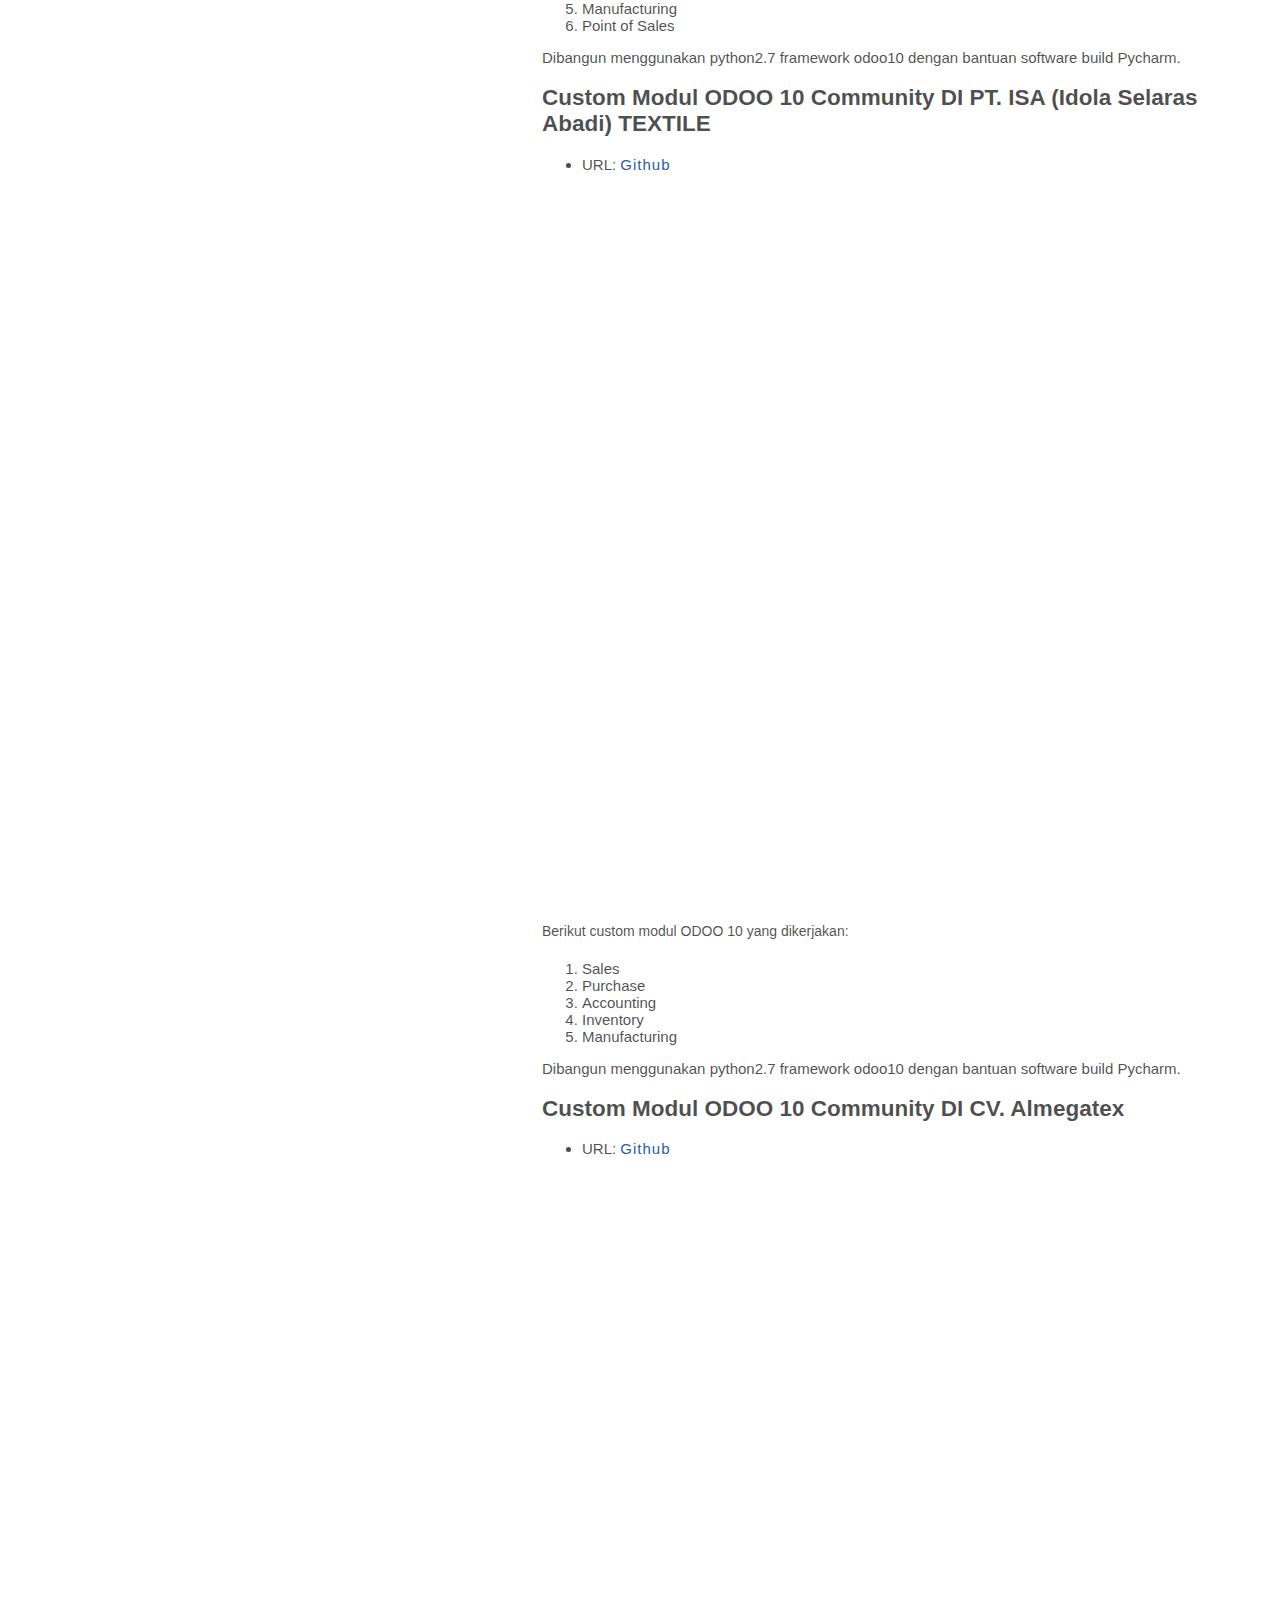
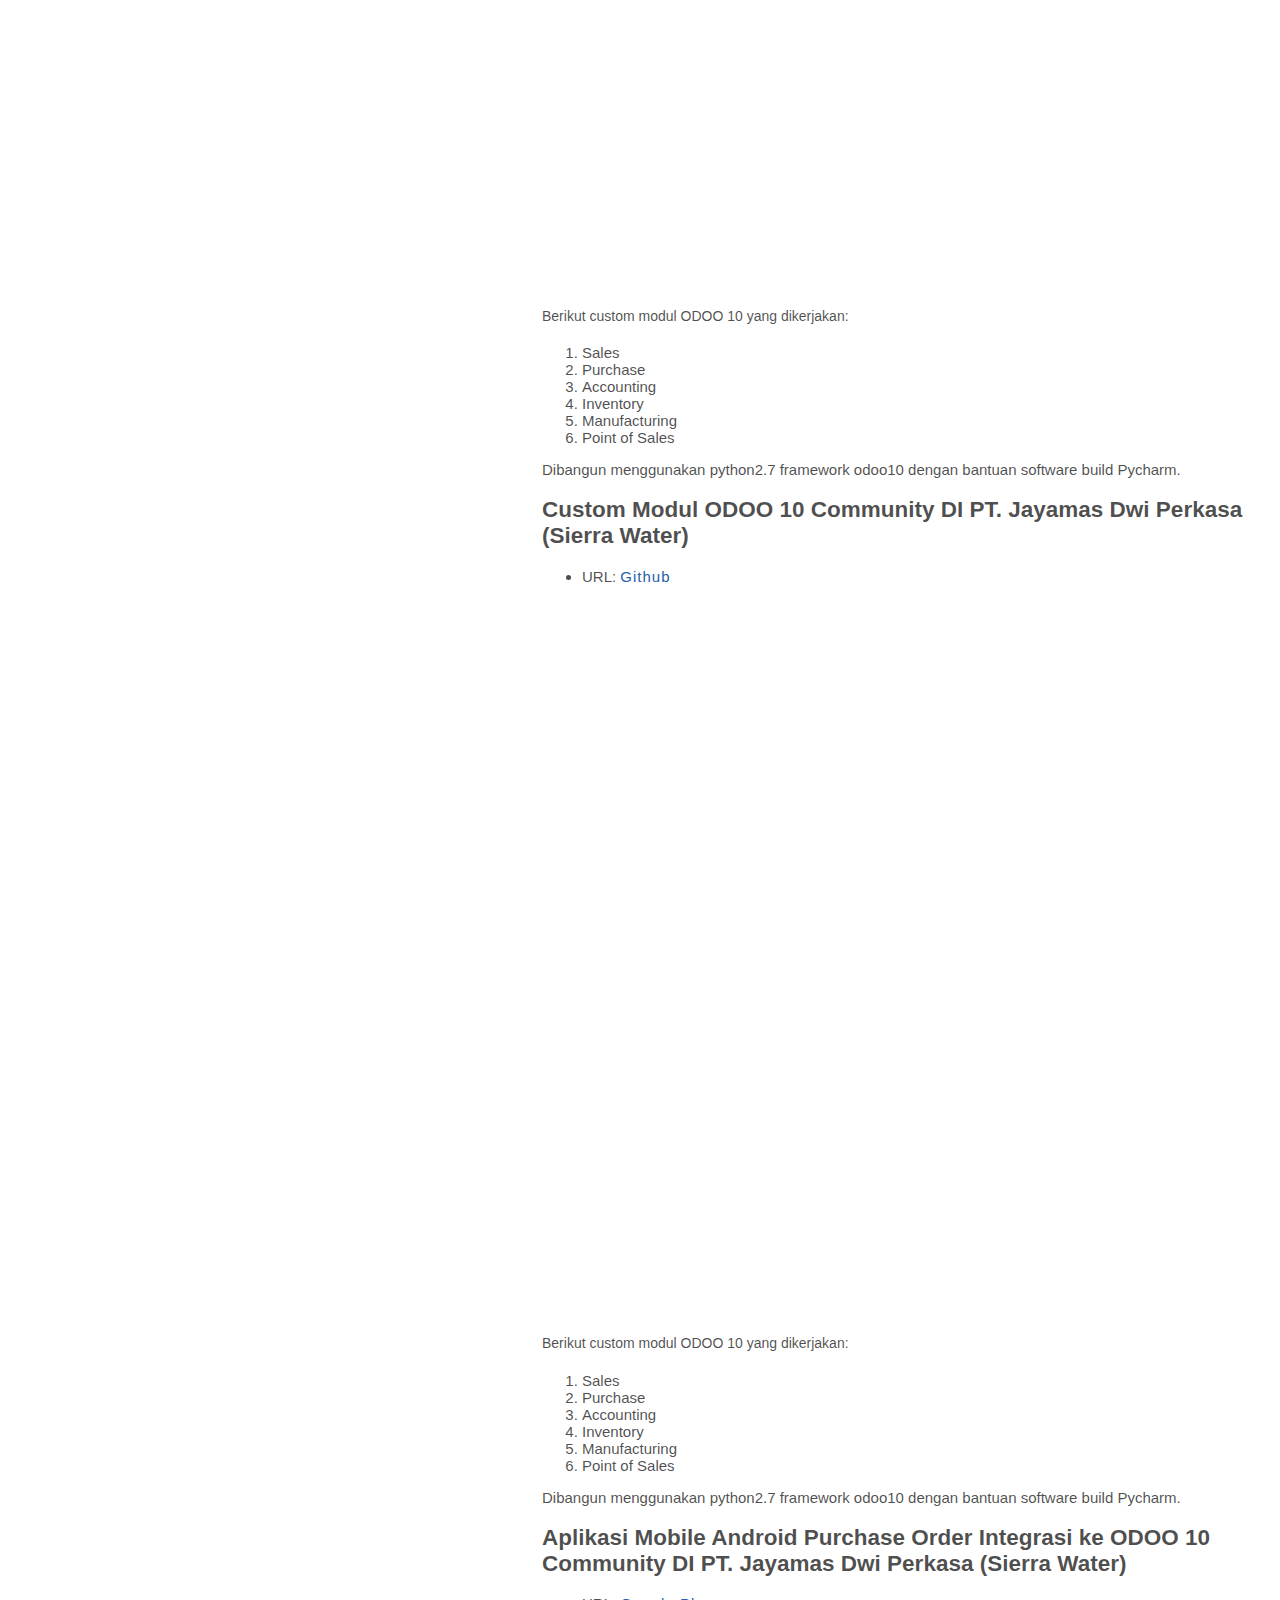
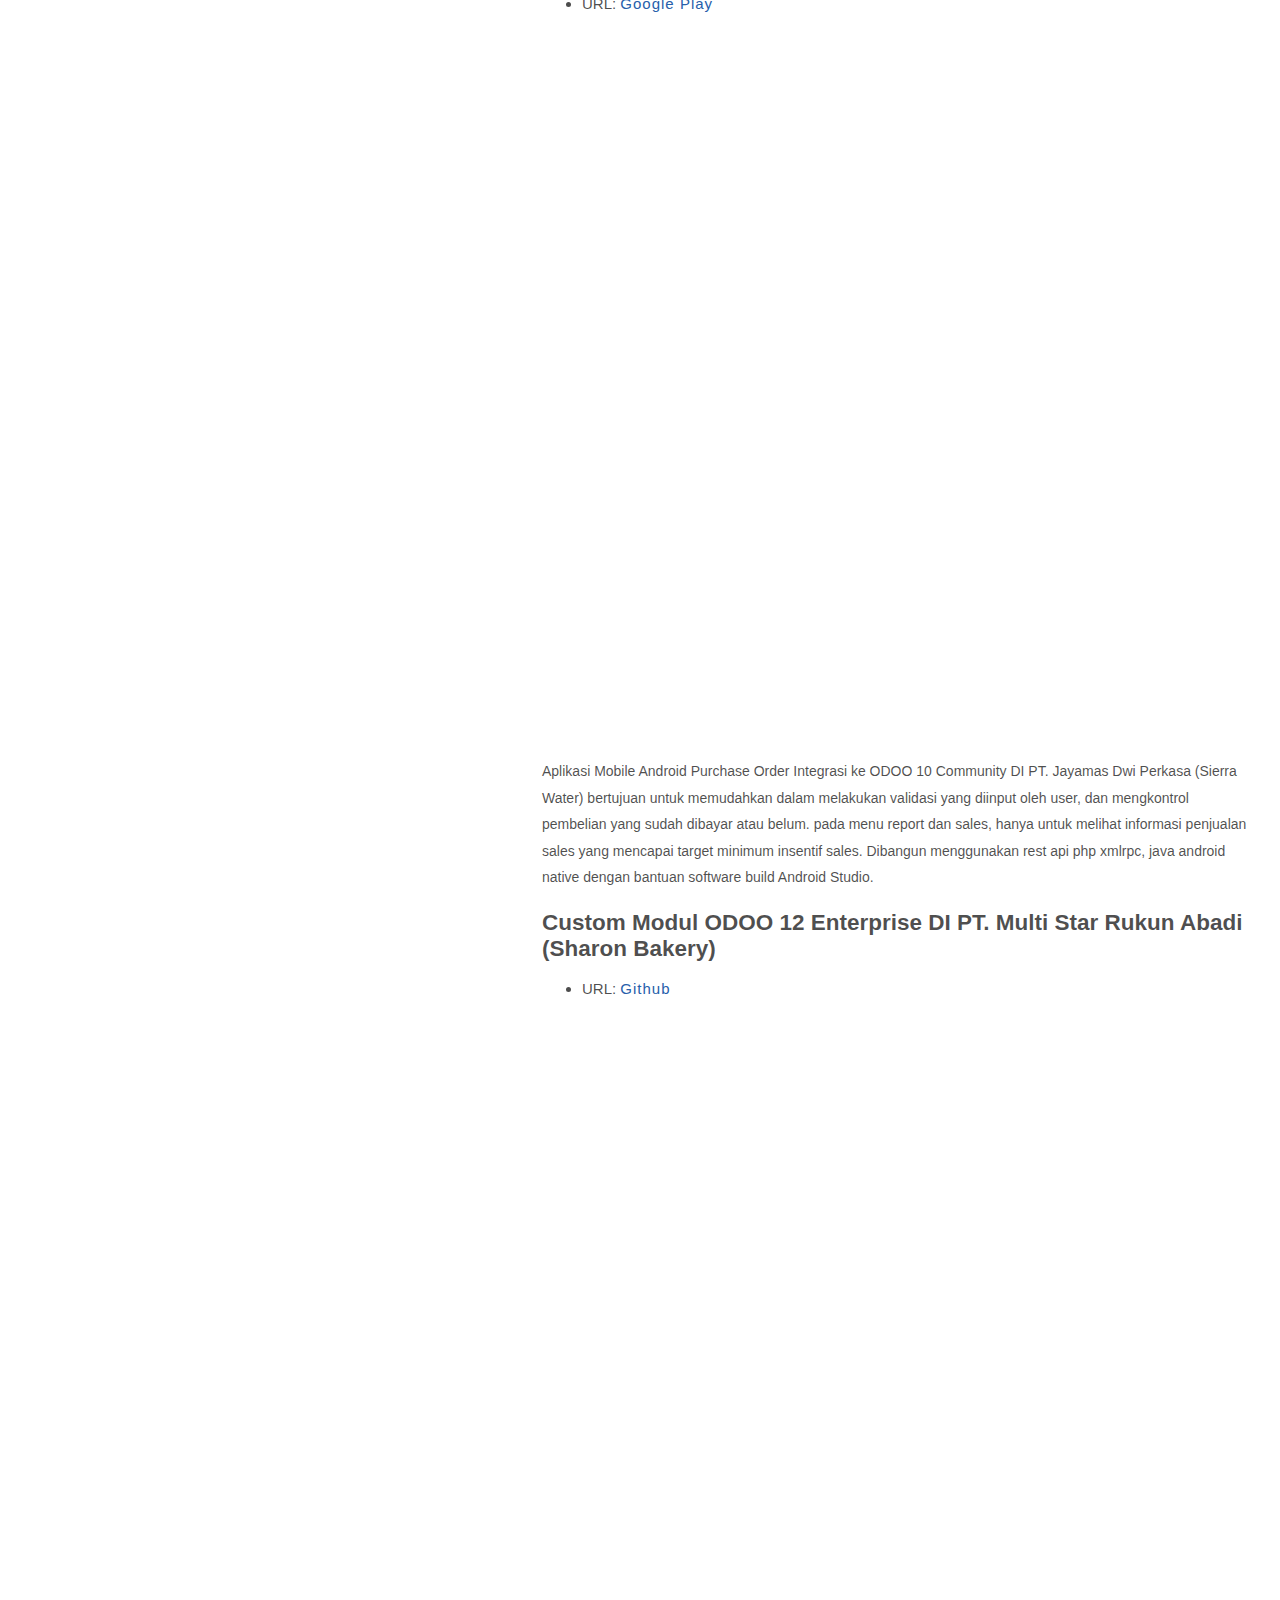
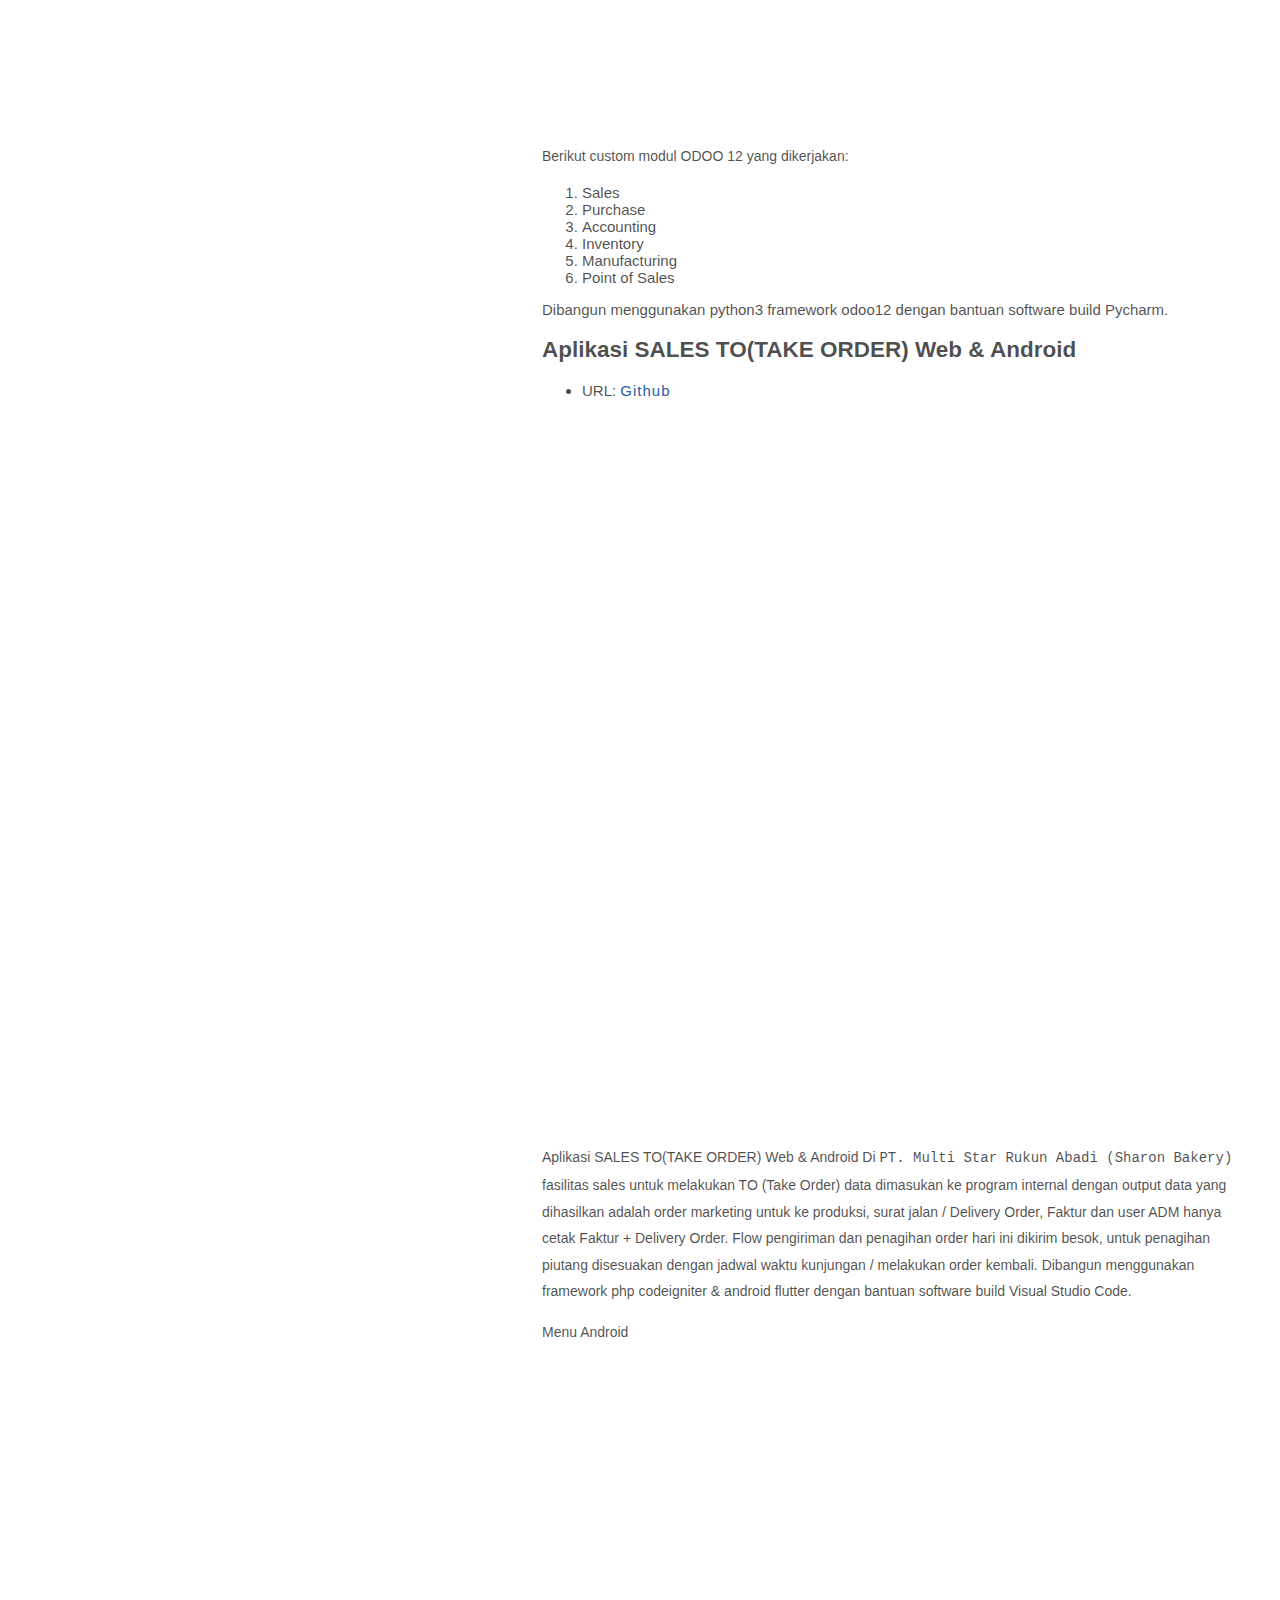
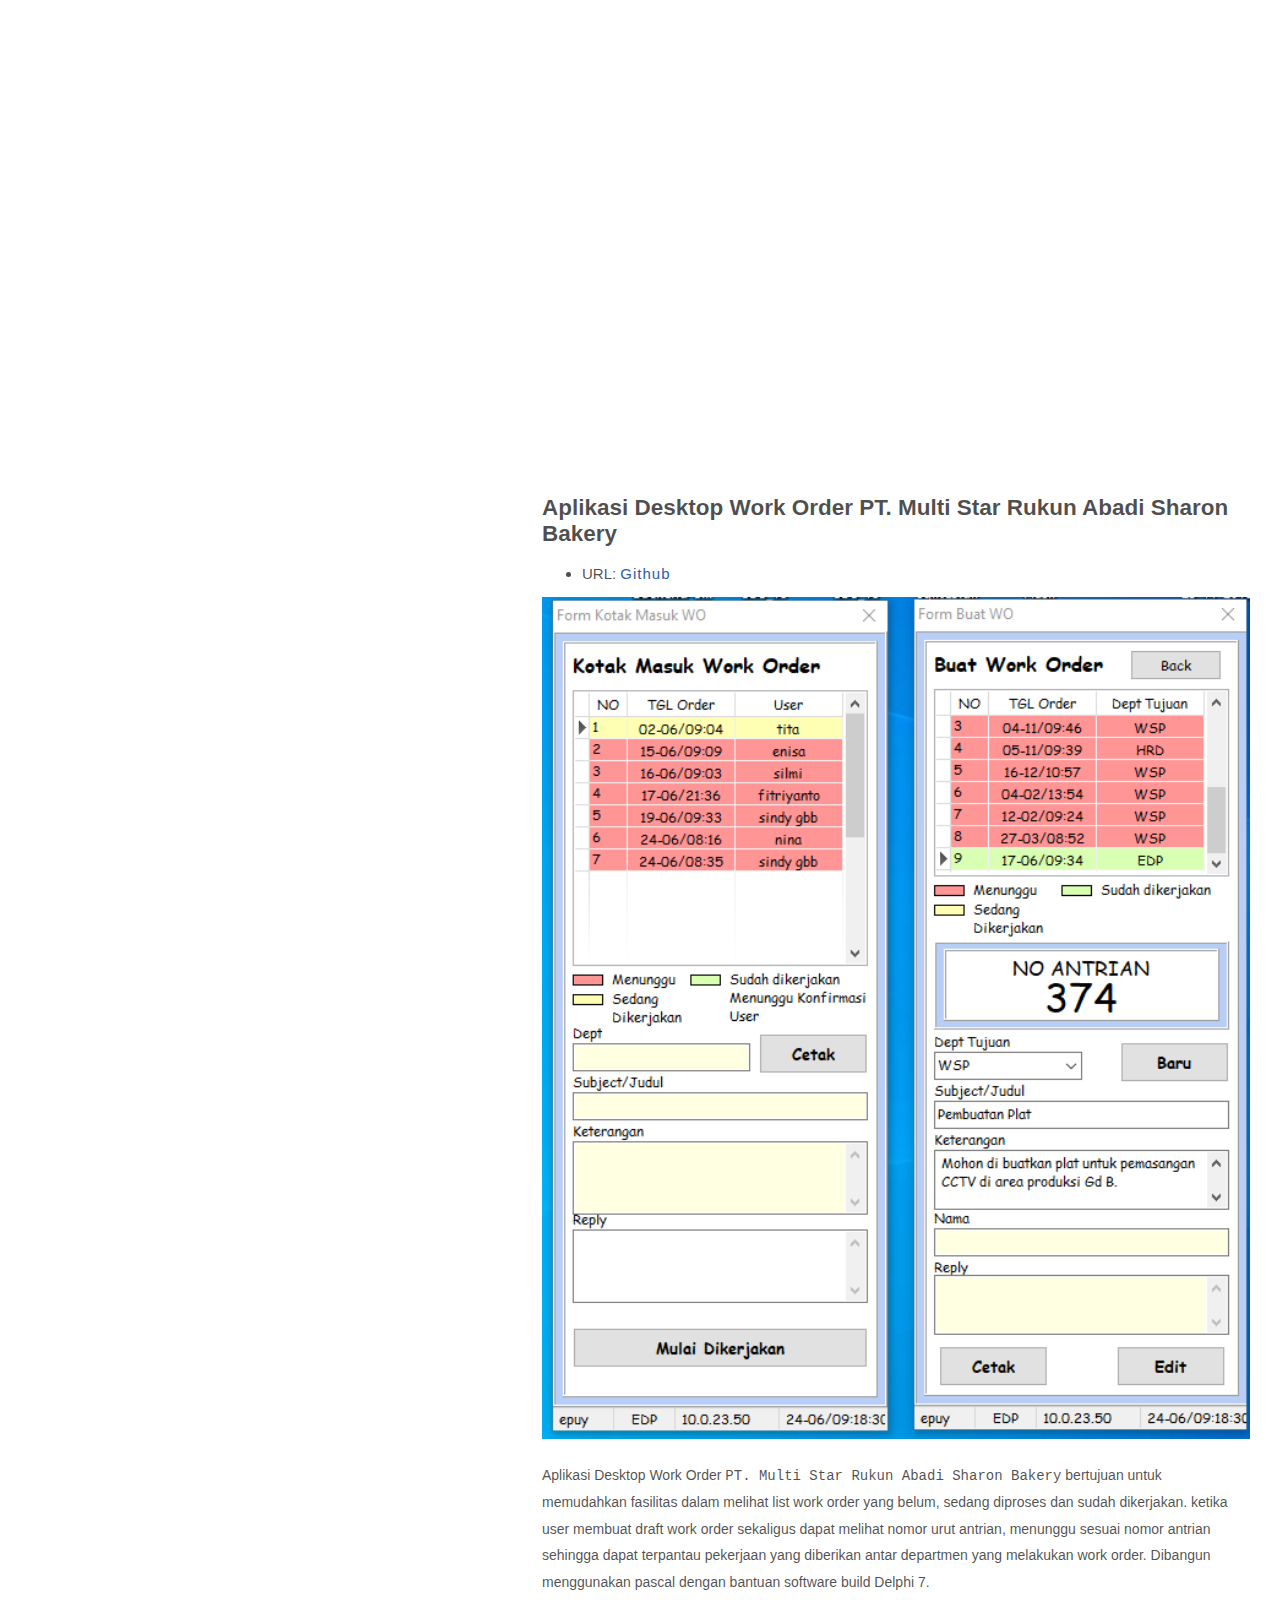
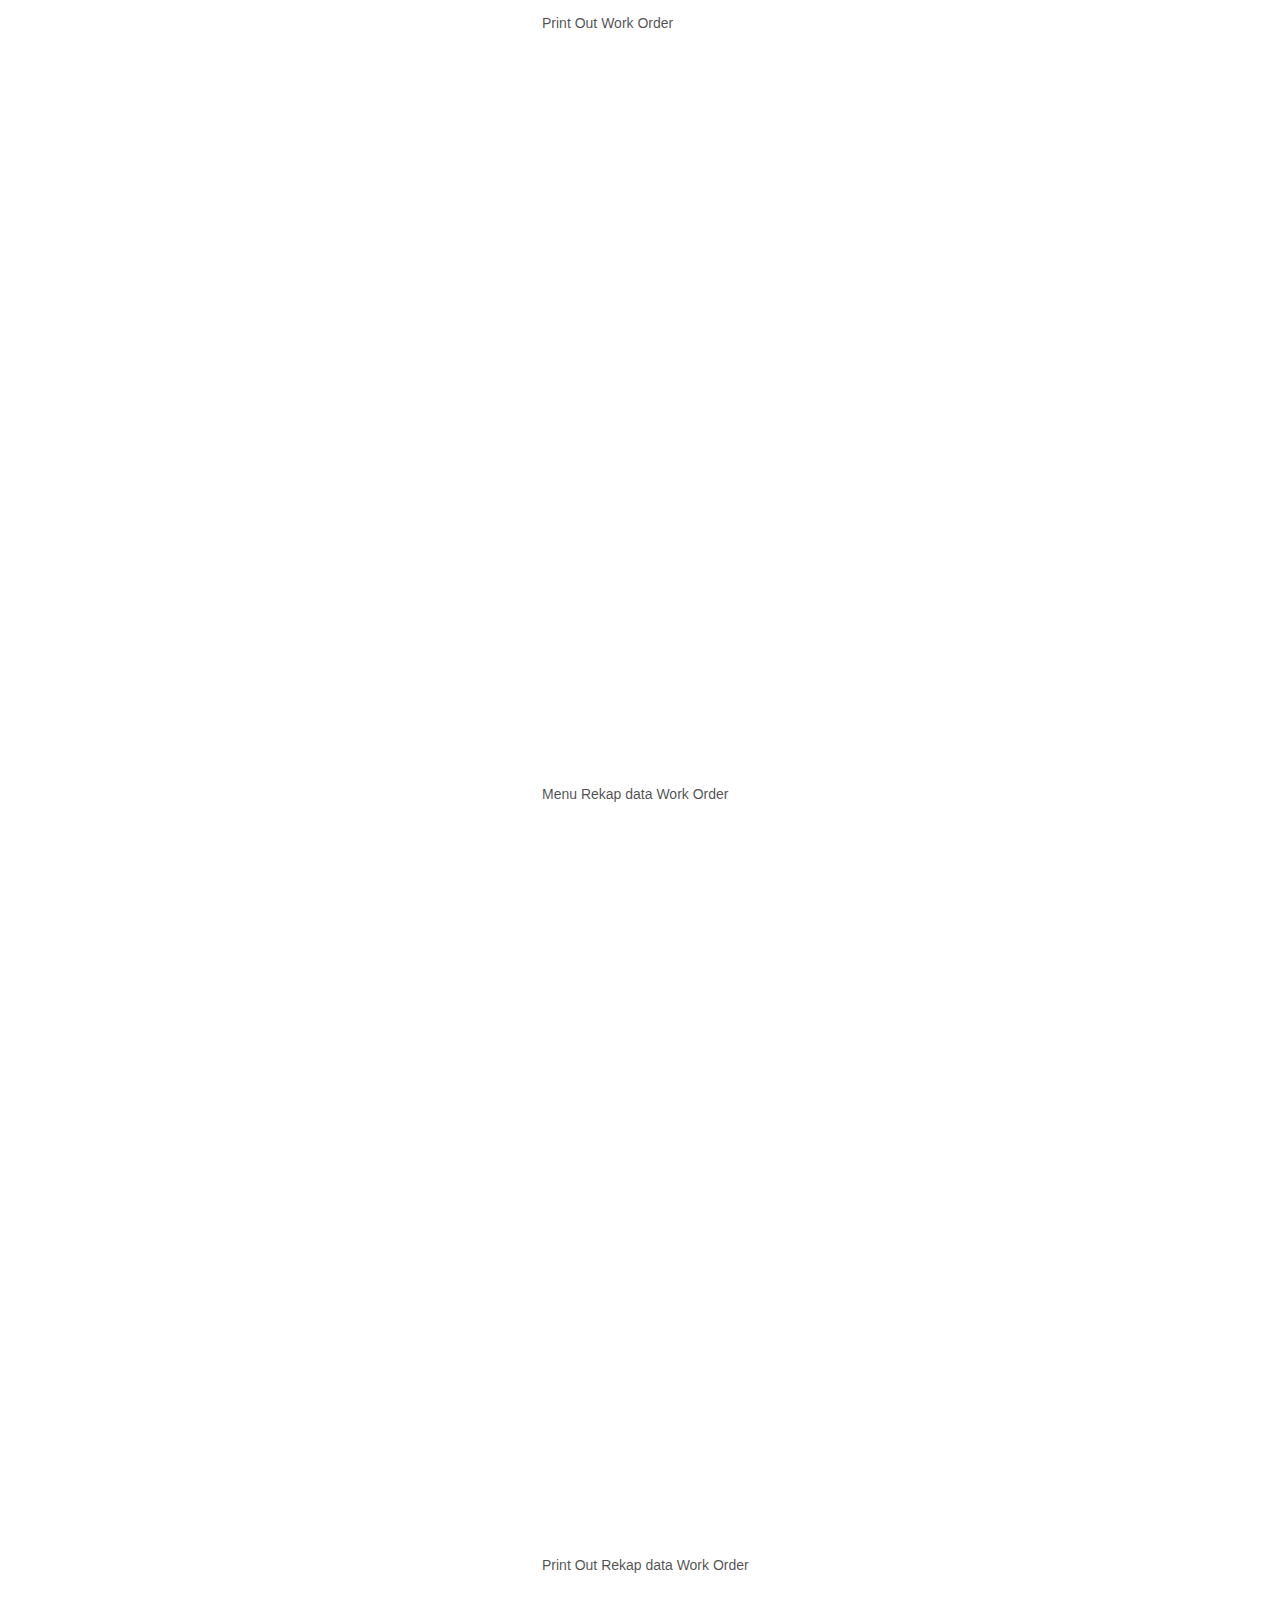
==== commit e215ec26: "update portofolio wabot" ====
--- a/portofolio/index.html
+++ b/portofolio/index.html
@@ -125,7 +125,7 @@
             <p>Halaman ini berisi project yang pernah dan sedang saya kerjakan.
               Untuk project yang tidak bersifat <em>privasi</em>, bisa ditemukan di <a
                 href="https://github.com/denihida1216">Github</a>.</p>
-            <div id="portofolio13">
+            <div id="portofolio12">
               <h2 id="android-cdc">Customer Data Collection DI PT. Surya Donasin Group(Distributor)
               </h2>
               <ul>
@@ -142,7 +142,7 @@
                 Dibangun menggunakan native java dengan bantuan software build Android Studio.
               </p>
             </div>
-            <div id="portofolio12">
+            <div id="portofolio11">
               <h2 id="android-coi">Aplikasi Inventory Opname Gudang DI PT. Surya Donasin Group(Distributor)
               </h2>
               <ul>
@@ -156,7 +156,7 @@
                 Dibangun menggunakan native java dengan bantuan software build Android Studio.
               </p>
             </div>
-            <div id="portofolio11">
+            <div id="portofolio10">
               <h2 id="wabot1">API Message BOT Whatsapp DI PT. Surya Donasin Group(Distributor)
               </h2>
               <ul>
@@ -168,20 +168,6 @@
               </p>
               <p>
                 Dibangun menggunakan expressjs dengan NodeJS.
-              </p>
-            </div>
-            <div id="portofolio10">
-              <h2 id="custom-modul-odoo10-pio">Aplikasi Inventory Opname Gudang DI PT. Surya Donasin Group(Distributor)
-              </h2>
-              <ul>
-                <li>URL: <a href="https://github.com/denihida1216">Github</a></li>
-                </li>
-              </ul>
-              <p><img class="lazy" width="100%"
-                  data-src="https://denihida1216.github.io/images/portofolio/custom-modul-odoo10-pio1.png" alt="custom-modul-odoo10-pio1.png">
-              </p>
-              <p>
-                Dibangun menggunakan native java dengan bantuan software build Android Studio.
               </p>
             </div>
             <div id="portofolio9">
